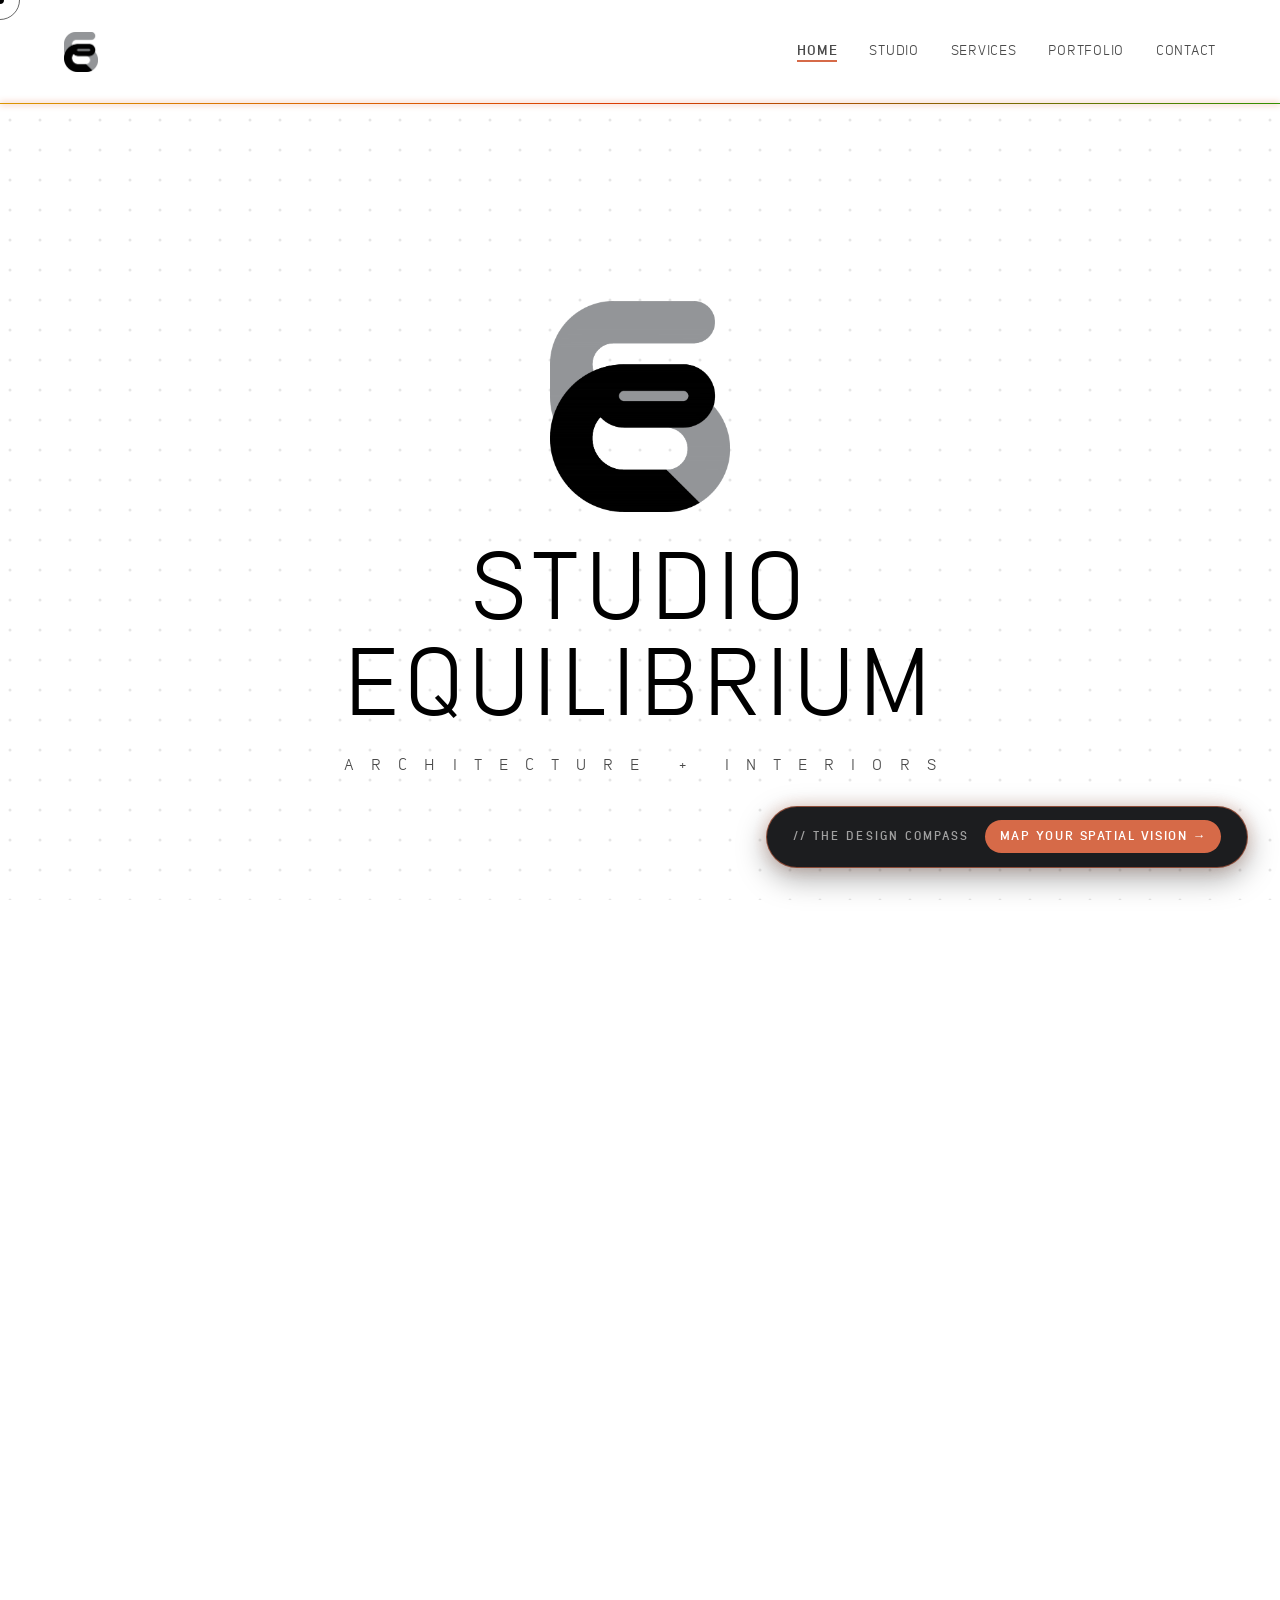
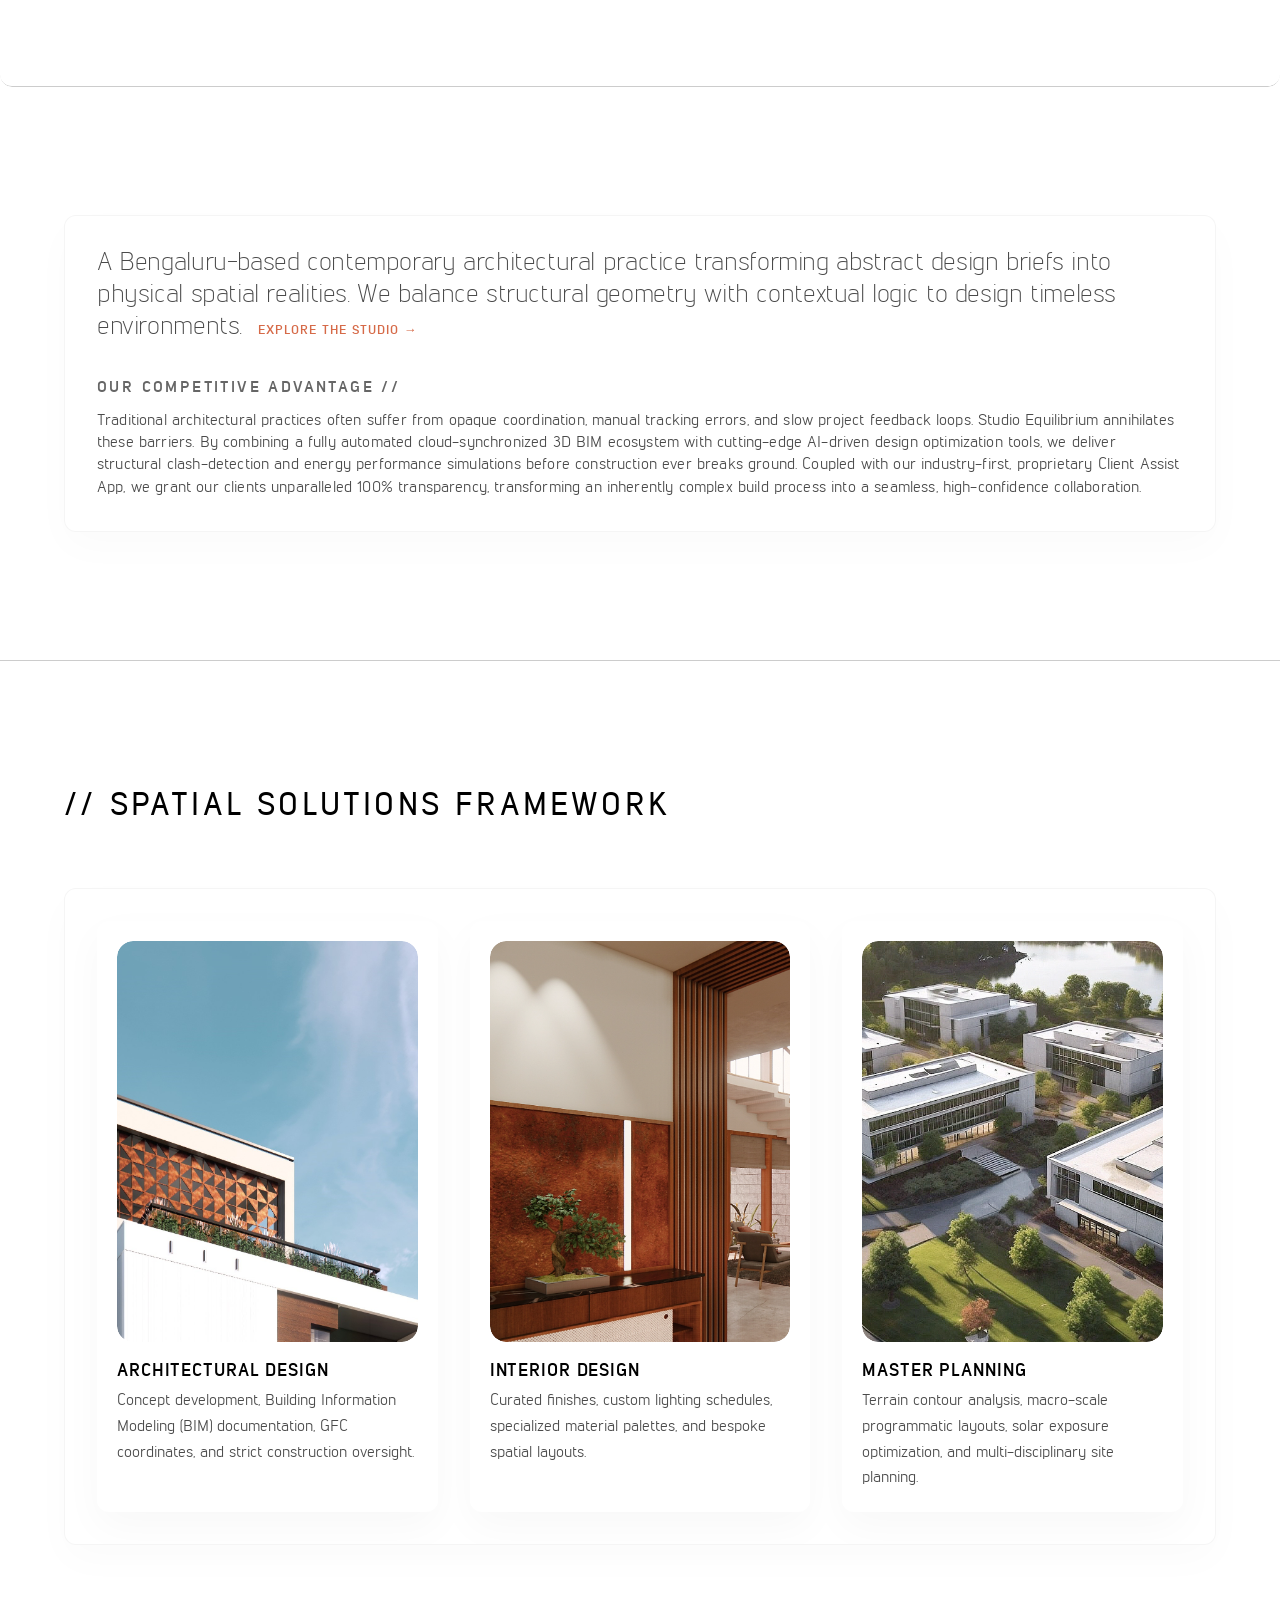
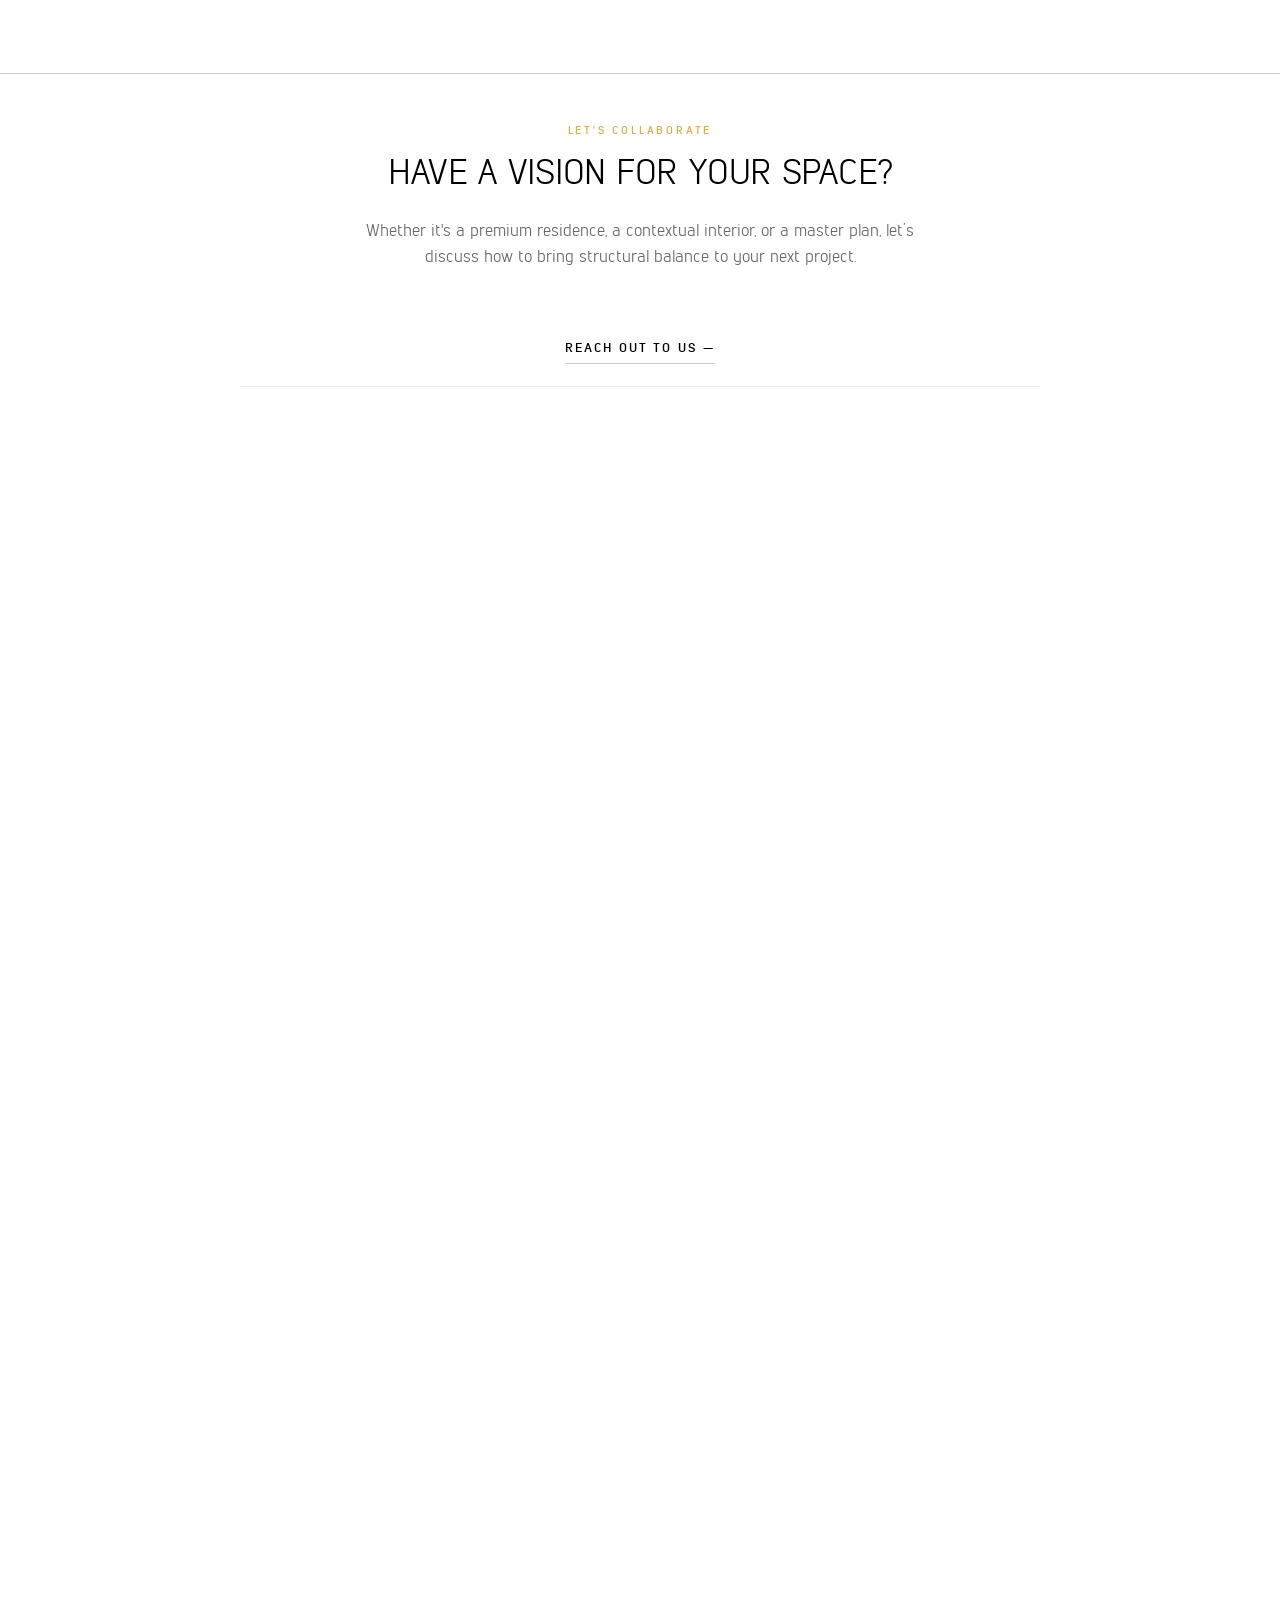
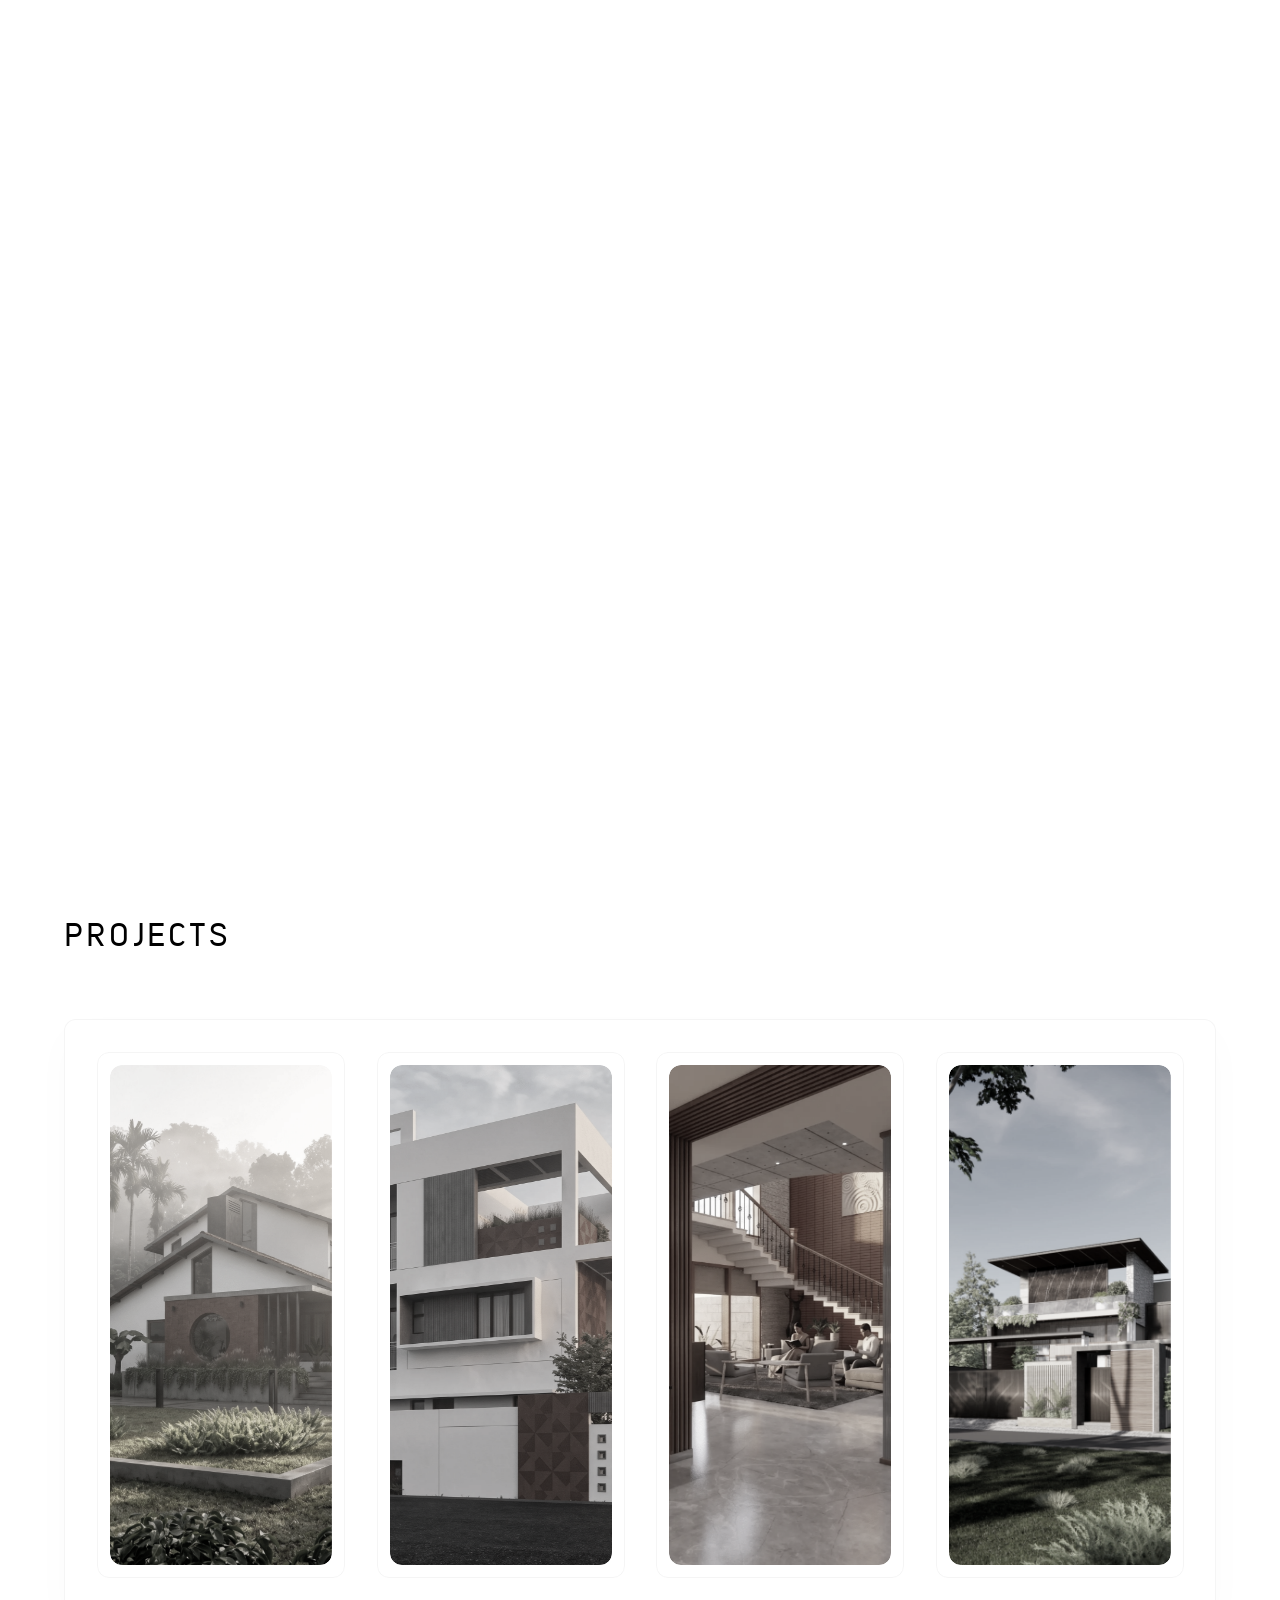
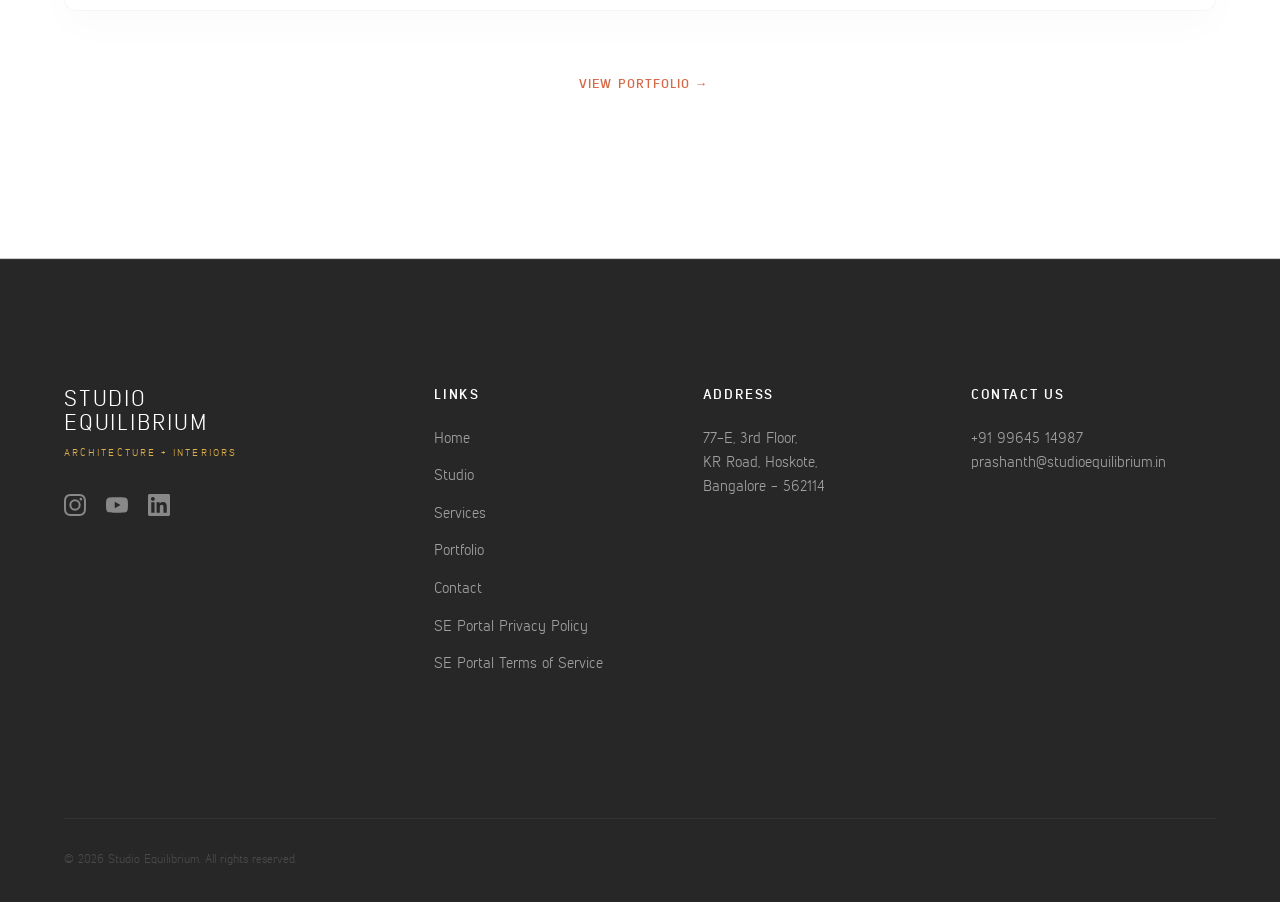
==== index.html @ 7e6902bc "feat: restore desktop mouse hover on portfolio page and isolate touch scrubbing (v9.7)" ====
<!DOCTYPE html>
<html lang="en">

<head>
    <meta charset="UTF-8">
    <meta name="viewport" content="width=device-width, initial-scale=1.0">
    <title>Studio Equilibrium | Architecture & Interiors</title>
    <meta name="description"
        content="Studio Equilibrium is a visionary architectural practice focusing on pure geometry and essentialism.">
    <!-- Google Fonts: Inter -->
    <link rel="preconnect" href="https://fonts.googleapis.com">
    <link rel="preconnect" href="https://fonts.gstatic.com" crossorigin>
    <link href="https://fonts.googleapis.com/css2?family=Inter:wght@300;400;600&display=swap" rel="stylesheet">
    <link href="https://fonts.googleapis.com/icon?family=Material+Icons" rel="stylesheet">
    <link rel="icon" type="image/png" href="assets/images/logo.png?v=9.7">
    <link rel="apple-touch-icon" href="assets/images/logo.png?v=9.7">
    <link rel="stylesheet" href="css/styles.css?v=9.7">
    <link rel="stylesheet" href="css/dna-modal.css?v=9.7">
</head>

<body>
    <canvas id="bg-particle-canvas"></canvas>

    <!-- Custom Cursor & Follower -->
    <div class="cursor"></div>
    <div class="cursor-follower"></div>

    <!-- Navigation -->
    <nav class="navbar" aria-label="Main Navigation">
        <a href="index.html" class="logo"><img src="assets/images/logo.png" alt="Studio Equilibrium Logo"></a>
        <ul class="nav-links">
            <li><a href="index.html" class="active">HOME</a></li>
            <li><a href="studio.html">STUDIO</a></li>
            <li><a href="services.html">SERVICES</a></li>
            <li><a href="portfolio.html">PORTFOLIO</a></li>
            <li><a href="contact.html">CONTACT</a></li>
        </ul>
    </nav>

    <!-- Main Content -->
    <main>
        <!-- Home Section: Title & Branding Centerpiece -->
        <section id="home" class="hero fade-in is-visible">
            <div class="hero-content">
                <div class="hero-logo-glow-wrapper">
                    <img src="assets/images/logo.png" alt="Studio Equilibrium Logo" class="hero-logo-mark">
                </div>
                <h1 class="hero-title">STUDIO<br>EQUILIBRIUM</h1>
                <p class="hero-tagline">
                    <span>A</span><span>R</span><span>C</span><span>H</span><span>I</span><span>T</span><span>E</span><span>C</span><span>T</span><span>U</span><span>R</span><span>E</span><span>&nbsp;</span><span>+</span><span>&nbsp;</span><span>I</span><span>N</span><span>T</span><span>E</span><span>R</span><span>I</span><span>O</span><span>R</span><span>S</span>
                </p>
            </div>
        </section>

        <!-- Majestic Panoramic Slider Section -->
        <section class="hero-slideshow-section fade-in">
            <div class="hero-image">
                <div class="hero-slideshow-container">
                    <video class="hero-static-video" autoplay loop muted playsinline preload="auto" poster="assets/images/Home page.webp">
                        <source src="assets/videos/hero-showreel.mp4" type="video/mp4">
                    </video>
                </div>
            </div>
        </section>

        <!-- Executive Introduction Block -->
        <section id="home-intro" class="section intro-section fade-in">
            <div class="intro-container">
                <p class="hero-intro-text">
                    A Bengaluru-based contemporary architectural practice transforming abstract design briefs into
                    physical spatial realities. We balance structural geometry with contextual logic to design timeless
                    environments.
                    <a href="studio.html" class="explore-studio-link">EXPLORE THE STUDIO &rarr;</a>
                </p>
                <div class="hero-advantage-wrapper">
                    <span class="hero-advantage-title">OUR COMPETITIVE ADVANTAGE //</span>
                    <p class="hero-advantage-text">
                        Traditional architectural practices often suffer from opaque coordination, manual tracking
                        errors, and slow project feedback loops. Studio Equilibrium annihilates these barriers. By
                        combining a fully automated cloud-synchronized 3D BIM ecosystem with cutting-edge AI-driven
                        design optimization tools, we deliver structural clash-detection and energy performance
                        simulations before construction ever breaks ground. Coupled with our industry-first, proprietary
                        Client Assist App, we grant our clients unparalleled 100% transparency, transforming an
                        inherently complex build process into a seamless, high-confidence collaboration.
                    </p>
                </div>
            </div>
        </section>

        <!-- Spatial Solutions Framework (Services Brief) -->
        <section id="home-services" class="section services-brief-section fade-in">
            <div class="home-services-brief-header" style="margin-bottom: var(--spacing-lg);">
                <h2 class="services-brief-title"
                    style="font-family: var(--font-headings); font-size: 2rem; font-weight: 500; letter-spacing: 0.1em; text-transform: uppercase; color: var(--color-black);">
                    // SPATIAL SOLUTIONS FRAMEWORK</h2>
            </div>

            <div class="services-brief-grid">

                <!-- Card 1: Architectural Design -->
                <a href="services.html" class="service-brief-card">
                    <div class="service-brief-image-frame">
                        <img src="assets/images/Architecture closeup.jpg"
                            alt="Architectural Design Massing and Light Detail" loading="lazy">
                    </div>
                    <div class="service-brief-content">
                        <h3 class="service-brief-title-card">ARCHITECTURAL DESIGN</h3>
                        <p class="service-brief-text-card">Concept development, Building Information Modeling (BIM)
                            documentation, GFC coordinates, and strict construction oversight.</p>
                    </div>
                </a>

                <!-- Card 2: Interior Design -->
                <a href="services.html" class="service-brief-card">
                    <div class="service-brief-image-frame">
                        <img src="assets/images/Interior closeup.webp" alt="Interior Design Material Texture Detail" loading="lazy">
                    </div>
                    <div class="service-brief-content">
                        <h3 class="service-brief-title-card">INTERIOR DESIGN</h3>
                        <p class="service-brief-text-card">Curated finishes, custom lighting schedules, specialized
                            material palettes, and bespoke spatial layouts.</p>
                    </div>
                </a>

                <!-- Card 3: Master Planning -->
                <a href="services.html" class="service-brief-card">
                    <div class="service-brief-image-frame">
                        <img src="assets/images/Master Planning.webp"
                            alt="Master Planning Site and Landscape Development Detail" loading="lazy">
                    </div>
                    <div class="service-brief-content">
                        <h3 class="service-brief-title-card">MASTER PLANNING</h3>
                        <p class="service-brief-text-card">Terrain contour analysis, macro-scale programmatic layouts,
                            solar exposure optimization, and multi-disciplinary site planning.</p>
                    </div>
                </a>

            </div>
        </section>

        <section class="home-reach-out-section">
            <div class="reach-out-container">
                <p class="reach-out-label">LET'S COLLABORATE</p>
                <h2 class="reach-out-heading">Have a vision for your space?</h2>
                <p class="reach-out-text">
                    Whether it's a premium residence, a contextual interior, or a master plan, let’s discuss how to bring structural balance to your next project.
                </p>
                <div class="reach-out-action">
                    <a href="contact.html" class="reach-out-link-btn">REACH OUT TO US —</a>
                </div>
            </div>
        </section>

        <!-- Large Metrics Grid Section -->
        <section id="home-metrics" class="fade-in"
            style="padding: 0 5%; border-bottom: 1px solid var(--color-gray-mid);">
            <div class="hero-metrics-grid" style="margin: 0; border: none; padding: var(--spacing-xl) 0;">
                <div class="metric-block">
                    <div class="metric-number metric-number-terracotta">15</div>
                    <div class="metric-label">Nearing Years of<br>Design Experience.</div>
                </div>
                <div class="metric-block">
                    <div class="metric-number metric-number-sage">08</div>
                    <div class="metric-label">Multi-Disciplinary<br>Consultants Ecosystem.</div>
                </div>
                <div class="metric-block">
                    <div class="metric-number metric-number-mustard">3D</div>
                    <div class="metric-label">BIM integrated,<br>AI powered,<br>design Workflows.
                    </div>
                </div>
            </div>
        </section>

        <!-- Integrated App Interaction Stage -->
        <section id="home-app-blueprint" class="section home-app-blueprint fade-in">
            <!-- Unified Section Header — matches Spatial Solutions Framework pattern -->
            <div class="home-services-brief-header" style="margin-bottom: var(--spacing-lg);">
                <h2 class="services-brief-title"
                    style="font-family: var(--font-headings); font-size: 2rem; font-weight: 500; letter-spacing: 0.1em; text-transform: uppercase; color: var(--color-black);">
                    // INDUSTRY FIRST</h2>
            </div>

            <!-- Narrative and Header -->
            <div class="client-app-info">
                <h3
                    style="font-size: 1.5rem; margin-bottom: 0.75rem; text-transform: uppercase; font-weight: 600; letter-spacing: 0.05em; font-family: var(--font-headings);">
                    STUDIO EQUILIBRIUM // SE DESIGN PORTAL</h3>
                <p style="font-size: 1.05rem; line-height: 1.6; margin-bottom: 0;">
                    We believe that transparency breeds confidence. To eliminate the historical ambiguity of
                    construction timelines and progress reporting, Studio Equilibrium developed our proprietary SE Design
                    Portal. This custom-built ecosystem is the first of its kind in local practices, giving our clients
                    real-time visibility into their design and build journey, while serving as a tailored workspace
                    framework for the broader architecture and interior design community.
                </p>
            </div>

            <!-- Editorial Content Stream -->
            <div class="client-app-card">
                <div class="client-app-layout-grid">

                    <!-- Dual Device Showcase -->
                    <div class="client-app-ui-showcase dual-showcase">
                        <!-- Phone Shell -->
                        <div class="device-mockup phone-mockup">
                            <div class="device-screen">
                                <div class="punch-hole-camera phone-cam"></div>
                                <img src="assets/images/app/app-dashboard.webp" alt="ACCORD Phone Dashboard Screen"
                                    id="active-screen-img" loading="lazy">
                            </div>
                        </div>
                        <!-- Tablet Shell -->
                        <div class="device-mockup tablet-mockup">
                            <div class="device-screen">
                                <div class="punch-hole-camera tablet-cam"></div>
                                <img src="assets/images/app/tab-app-dashboard.webp" alt="ACCORD Tablet Dashboard Screen"
                                    id="active-screen-img-tablet" loading="lazy">
                            </div>
                        </div>
                    </div>

                    <!-- Interactive Feature Selection Links -->
                    <div class="client-app-features-vertical">
                        <div class="client-app-feature-v" data-target="stages">
                            <a href="javascript:void(0)" class="app-feature-trigger" role="button">01 // LIVE STAGE
                                TRANSITIONS</a>
                            <div class="accordion-content">
                                <p>Track active milestones (like Conceptual Design and Schematic Design) and clear task
                                    timelines dynamically.</p>
                            </div>
                        </div>
                        <div class="client-app-feature-v" data-target="documents">
                            <a href="javascript:void(0)" class="app-feature-trigger" role="button">02 // DOCUMENT
                                CENTRAL</a>
                            <div class="accordion-content">
                                <p>Access GFC sets, sanctioned blueprints, and view-only project files on-demand.</p>
                            </div>
                        </div>
                        <div class="client-app-feature-v" data-target="materials">
                            <a href="javascript:void(0)" class="app-feature-trigger" role="button">03 // INTERACTIVE
                                KNOWLEDGE CENTER</a>
                            <div class="accordion-content">
                                <p>Browse and approve curated construction materials, complete with pricing transparency
                                    (e.g., Flamed Granite, Sandstone) directly through the portal.</p>
                            </div>
                        </div>
                        <div class="client-app-feature-v" data-target="scope">
                            <a href="javascript:void(0)" class="app-feature-trigger" role="button">04 // TOTAL SCOPE
                                TRANSPARENCY</a>
                            <div class="accordion-content">
                                <p>Seamlessly view detailed room-by-room architectural requirements for the Kitchen,
                                    Living, Dining, and Foyer layouts.</p>
                            </div>
                        </div>
                    </div>

                </div>
            </div>

            <!-- Prominent Focal Point CTA Button -->
            <div class="portal-cta-container portal-cta-wrapper explore-cta-container" style="display: flex !important; flex-direction: column !important; align-items: center !important; justify-content: center !important; gap: 1rem !important; width: 100%; text-align: center;">
                <div class="portal-cta-intro" style="display: flex; width: 100%; align-items: center; justify-content: center; gap: 0.75rem;">
                    <svg class="chevron-arrow" viewBox="0 0 24 24" width="16" height="16" fill="none" stroke="currentColor" stroke-width="1.8" stroke-linecap="round" stroke-linejoin="round" aria-hidden="true">
                        <polyline points="6 9 12 15 18 9"></polyline>
                    </svg>
                    <span class="portal-cta-intro-text">EXPLORE NOW</span>
                    <svg class="chevron-arrow" viewBox="0 0 24 24" width="16" height="16" fill="none" stroke="currentColor" stroke-width="1.8" stroke-linecap="round" stroke-linejoin="round" aria-hidden="true">
                        <polyline points="6 9 12 15 18 9"></polyline>
                    </svg>
                </div>
                <a href="https://portal.studioequilibrium.in/sandbox" target="_blank" rel="noopener noreferrer" class="portal-prominent-cta">
                    <span class="portal-prominent-cta-text">SE DESIGN PORTAL</span>
                </a>
            </div>
        </section>

        <!-- Clean Projects Grid Section -->
        <section id="featured-projects" class="section featured-section fade-in">
            <div class="projects-section-header" style="margin-bottom: var(--spacing-md);">
                <h2
                    style="font-family: var(--font-headings); font-size: 2rem; font-weight: 500; letter-spacing: 0.1em; text-transform: uppercase; color: var(--color-black);">
                    PROJECTS</h2>
            </div>
            <!-- Dynamic featured projects rendering -->
            <div id="featured-grid" class="portfolio-grid featured-grid">
                <!-- Javascript will inject featured projects here -->
            </div>
            <div class="view-all-container">
                <a href="portfolio.html" class="view-all-projects-link">VIEW PORTFOLIO &rarr;</a>
            </div>
        </section>
    </main>

    <!-- Footer -->
    <footer>
        <div class="footer-grid-wrapper">
            <!-- Column 1: Branding and Socials -->
            <div class="footer-col brand-col">
                <div class="footer-logo">STUDIO<br>EQUILIBRIUM</div>
                <div class="footer-tagline">ARCHITECTURE + INTERIORS</div>
                <div class="footer-social-tray">
                    <a href="https://instagram.com" target="_blank" rel="noopener noreferrer" class="social-link instagram"
                        aria-label="Instagram">
                        <svg viewBox="0 0 24 24" width="22" height="22">
                            <path
                                d="M12 2.163c3.204 0 3.584.012 4.85.07 3.252.148 4.771 1.691 4.919 4.919.058 1.265.069 1.645.069 4.849 0 3.205-.012 3.584-.069 4.849-.149 3.225-1.664 4.771-4.919 4.919-1.266.058-1.644.07-4.85.07-3.204 0-3.584-.012-4.849-.07-3.26-.149-4.771-1.699-4.919-4.92-.058-1.265-.07-1.644-.07-4.849 0-3.204.013-3.583.07-4.849.149-3.227 1.664-4.771 4.919-4.919 1.266-.057 1.645-.069 4.849-.069zM12 0C8.741 0 8.333.014 7.053.072 2.695.272.273 2.69.073 7.051.014 8.333 0 8.741 0 12c0 3.259.014 3.668.072 4.948.2 4.358 2.618 6.78 6.98 6.98 1.281.058 1.689.072 4.948.072 3.259 0 3.668-.014 4.948-.072 4.354-.2 6.782-2.618 6.979-6.98.059-1.28.073-1.689.073-4.948 0-3.259-.014-3.667-.072-4.947-.196-4.354-2.617-6.78-6.979-6.98C15.668.014 15.259 0 12 0zm0 5.838a6.162 6.162 0 1 0 0 12.324 6.162 6.162 0 0 0 0-12.324zM12 16a4 4 0 1 1 0-8 4 4 0 0 1 0 8zm6.406-11.845a1.44 1.44 0 1 0 0 2.881 1.44 1.44 0 0 0 0-2.881z" />
                        </svg>
                    </a>
                    <a href="https://youtube.com" target="_blank" rel="noopener noreferrer" class="social-link youtube"
                        aria-label="YouTube">
                        <svg viewBox="0 0 24 24" width="22" height="22">
                            <path
                                d="M23.498 6.163a3.003 3.003 0 0 0-2.11-2.11C19.518 3.545 12 3.545 12 3.545s-7.518 0-9.388.508a3.003 3.003 0 0 0-2.11 2.11C0 8.033 0 12 0 12s0 3.967.502 5.837a3.003 3.003 0 0 0 2.11 2.11c1.87.508 9.388.508 9.388.508s7.518 0 9.388-.508a3.003 3.003 0 0 0 2.11-2.11C24 15.967 24 12 24 12s0-3.967-.502-5.837zM9.545 15.568V8.432L15.818 12l-6.273 3.568z" />
                        </svg>
                    </a>
                    <a href="https://linkedin.com" target="_blank" rel="noopener noreferrer" class="social-link linkedin"
                        aria-label="LinkedIn">
                        <svg viewBox="0 0 24 24" width="22" height="22">
                            <path
                                d="M20.447 20.452h-3.554v-5.569c0-1.328-.027-3.037-1.852-3.037-1.853 0-2.136 1.445-2.136 2.939v5.667H9.351V9h3.414v1.561h.046c.477-.9 1.637-1.85 3.37-1.85 3.601 0 4.267 2.37 4.267 5.455v6.286zM5.337 7.433c-1.144 0-2.063-.926-2.063-2.065 0-1.138.92-2.063 2.063-2.063 1.14 0 2.064.925 2.064 2.063 0 1.139-.925 2.065-2.064 2.065zm1.782 13.019H3.555V9h3.564v11.452zM22.225 0H1.771C.792 0 0 .774 0 1.729v20.542C0 23.227.792 24 1.771 24h20.451c.98 0 1.778-.773 1.778-1.729V1.73C24 .774 23.205 0 22.222 0h.003z" />
                        </svg>
                    </a>
                </div>
            </div>
            
            <!-- Column 2: Studio Navigation Links -->
            <div class="footer-col links-col">
                <h3>LINKS</h3>
                <ul>
                    <li><a href="index.html">Home</a></li>
                    <li><a href="studio.html">Studio</a></li>
                    <li><a href="services.html">Services</a></li>
                    <li><a href="portfolio.html">Portfolio</a></li>
                    <li><a href="contact.html">Contact</a></li>
                    <li><a href="https://portal.studioequilibrium.in/privacy" target="_blank" rel="noopener noreferrer">SE Portal Privacy Policy</a></li>
                    <li><a href="https://portal.studioequilibrium.in/tos" target="_blank" rel="noopener noreferrer">SE Portal Terms of Service</a></li>
                </ul>
            </div>
      
            <!-- Column 3: Headquarters Physical Address -->
            <div class="footer-col address-col">
                <h3>ADDRESS</h3>
                <address>
                    77-E, 3rd Floor,<br>
                    KR Road, Hoskote,<br>
                    Bangalore - 562114
                </address>
            </div>
      
            <!-- Column 4: Direct Inquiries -->
            <div class="footer-col contact-col">
                <h3>CONTACT US</h3>
                <p><a href="tel:+919964514987" class="footer-contact-link">+91 99645 14987</a></p>
                <p><a href="mailto:prashanth@studioequilibrium.in" class="footer-contact-link">prashanth@studioequilibrium.in</a></p>
            </div>
        </div>
        <div class="footer-bottom-bar">
            <p>&copy; 2026 Studio Equilibrium. All rights reserved.</p>
        </div>
    </footer>

    <!-- Project Modal Overlay -->
    <div id="project-modal" class="modal">
        <div class="modal-backdrop"></div>
        <div class="modal-content">
            <button class="close-modal" aria-label="Close modal">&times;</button>
            <div class="modal-body" id="modal-body-content">
                <!-- Dynamically injected -->
            </div>
        </div>
    </div>

    <!-- The Design Compass Floating Dock Trigger -->
    <div id="dna-floating-dock" class="dna-floating-dock" role="button" aria-label="The Design Compass - Map Your Spatial Vision" tabindex="0">
        <span>// THE DESIGN COMPASS</span>
        <span class="dock-action">MAP YOUR SPATIAL VISION &rarr;</span>
    </div>

    <!-- The Design Compass Modal Overlay -->
    <div id="dna-modal-overlay" class="dna-modal-overlay" aria-modal="true" role="dialog">
        <div class="dna-modal-dialog">
            <button id="dna-modal-close-btn" class="dna-modal-close-btn" aria-label="Close modal">&times;</button>
            
            <!-- Modal Header -->
            <div class="dna-modal-header">
                <div class="dna-modal-brand-row">
                    <div class="dna-modal-brand">
                        <img src="assets/images/logo.png" alt="Studio Equilibrium" class="dna-modal-logo">
                        <div class="dna-modal-title-lockup">
                            <span class="dna-modal-title">THE DESIGN COMPASS</span>
                            <span class="dna-modal-subtitle">// Map Your Spatial Vision</span>
                        </div>
                    </div>
                    <div id="dna-modal-counter" class="dna-modal-counter">01 <span class="counter-total">/ 12</span></div>
                </div>
                <div class="dna-modal-progress-track">
                    <div id="dna-modal-progress-bar" class="dna-modal-progress-bar"></div>
                </div>
            </div>

            <!-- Modal Body: Interactive 12 Steps -->
            <div class="dna-modal-body">
                <div id="dna-modal-interactive-body">
                    <div id="dna-slide-container" class="dna-slide-container slide-active">
                        <div class="dna-slide-header">
                            <div id="dna-chapter-category" class="dna-chapter-category">Project Typology // Purpose & Scope</div>
                            <h2 id="dna-slide-question" class="dna-slide-question">What kind of space are we designing together?</h2>
                        </div>

                        <!-- 2 Choice Cards -->
                        <div class="dna-cards-pair">
                            <!-- Card A -->
                            <div id="dna-card-a" class="dna-interactive-card">
                                <div class="dna-card-image-wrap">
                                    <div class="dna-card-visual dna-card-image"></div>
                                    <div class="dna-card-image-overlay">
                                        <span class="dna-card-tag"></span>
                                        <div class="dna-card-radio"></div>
                                    </div>
                                </div>
                                <div class="dna-card-body">
                                    <h3 class="dna-card-title"></h3>
                                    <p class="dna-card-desc"></p>
                                    <div class="dna-card-perks"></div>
                                </div>
                            </div>

                            <!-- Card B -->
                            <div id="dna-card-b" class="dna-interactive-card">
                                <div class="dna-card-image-wrap">
                                    <div class="dna-card-visual dna-card-image"></div>
                                    <div class="dna-card-image-overlay">
                                        <span class="dna-card-tag"></span>
                                        <div class="dna-card-radio"></div>
                                    </div>
                                </div>
                                <div class="dna-card-body">
                                    <h3 class="dna-card-title"></h3>
                                    <p class="dna-card-desc"></p>
                                    <div class="dna-card-perks"></div>
                                </div>
                            </div>
                        </div>

                        <!-- Architectural Reality Tip -->
                        <div id="dna-modal-tip" class="dna-modal-tip"></div>
                    </div>
                </div>

                <!-- Results View (Hidden by default until Step 12 completes) -->
                <div id="dna-modal-result-view" class="dna-modal-result-view">
                    <!-- Branded Running Header: Page 1 (Visible only during Print / PDF Export) -->
                    <div class="dna-print-header">
                        <div class="dna-print-brand">
                            <img src="assets/images/logo.png" alt="Studio Equilibrium" class="dna-print-logo">
                            <div class="dna-print-title-group">
                                <span class="dna-print-firm-name">STUDIO EQUILIBRIUM</span>
                                <span class="dna-print-firm-tag">ARCHITECTURE + INTERIORS // BENGALURU</span>
                            </div>
                        </div>
                        <div class="dna-print-doc-meta">
                            <span class="dna-print-doc-title">THE DESIGN COMPASS // SPATIAL VISION REPORT</span>
                            <span class="dna-print-doc-date">CONFIDENTIAL &bull; CONCEPT SCHEMATIC</span>
                        </div>
                    </div>

                    <div class="dna-result-hero">
                        <div class="dna-result-eyebrow">// THE DESIGN COMPASS &bull; SPATIAL VISION REPORT</div>
                        <h2 id="dna-result-persona" class="dna-result-persona">The Tropical Courtyard Modernist</h2>
                        <p id="dna-result-strapline" class="dna-result-strapline"></p>
                    </div>

                    <!-- 4 Key Principles -->
                    <div class="dna-takeaways-grid">
                        <div class="dna-takeaway-card">
                            <div class="dna-takeaway-num">KEY PRINCIPLE 01</div>
                            <h4 id="takeaway-1-title" class="dna-takeaway-title">Materiality & Aging Philosophy</h4>
                            <p id="takeaway-1-text" class="dna-takeaway-text"></p>
                        </div>
                        <div class="dna-takeaway-card">
                            <div class="dna-takeaway-num">KEY PRINCIPLE 02</div>
                            <h4 id="takeaway-2-title" class="dna-takeaway-title">Summer Heat & Climate Control</h4>
                            <p id="takeaway-2-text" class="dna-takeaway-text"></p>
                        </div>
                        <div class="dna-takeaway-card">
                            <div class="dna-takeaway-num">KEY PRINCIPLE 03</div>
                            <h4 id="takeaway-3-title" class="dna-takeaway-title">Spatial Programming & Privacy</h4>
                            <p id="takeaway-3-text" class="dna-takeaway-text"></p>
                        </div>
                        <div class="dna-takeaway-card">
                            <div class="dna-takeaway-num">KEY PRINCIPLE 04</div>
                            <h4 id="takeaway-4-title" class="dna-takeaway-title">Lighting & Atmospheric Mood</h4>
                            <p id="takeaway-4-text" class="dna-takeaway-text"></p>
                        </div>
                        <div class="dna-takeaway-card">
                            <div class="dna-takeaway-num">KEY PRINCIPLE 05</div>
                            <h4 id="takeaway-5-title" class="dna-takeaway-title">Plot Utilization & Footprint</h4>
                            <p id="takeaway-5-text" class="dna-takeaway-text"></p>
                        </div>
                    </div>

                    <!-- Print-Only Selections Container (Page 2 of Spatial Vision Report) -->
                    <div id="dna-print-ledger-section" class="dna-print-ledger-section">
                        <!-- Branded Running Header: Page 2 (Visible only during Print / PDF Export) -->
                        <div class="dna-print-header">
                            <div class="dna-print-brand">
                                <img src="assets/images/logo.png" alt="Studio Equilibrium" class="dna-print-logo">
                                <div class="dna-print-title-group">
                                    <span class="dna-print-firm-name">STUDIO EQUILIBRIUM</span>
                                    <span class="dna-print-firm-tag">ARCHITECTURE + INTERIORS // BENGALURU</span>
                                </div>
                            </div>
                            <div class="dna-print-doc-meta">
                                <span class="dna-print-doc-title">THE DESIGN COMPASS // SPATIAL VISION REPORT</span>
                                <span class="dna-print-doc-date">CONFIDENTIAL &bull; CONCEPT SCHEMATIC</span>
                            </div>
                        </div>

                        <div class="dna-print-ledger-header">
                            <h3 class="dna-print-ledger-title">// THE DESIGN COMPASS &bull; 12 CALIBRATED SELECTIONS</h3>
                        </div>
                        <div id="dna-print-selections-grid" class="dna-print-selections-grid">
                            <!-- Injected dynamically by JS with thumbnail images -->
                        </div>

                        <!-- Warm Personal Architect's Note at the End of Page 2 -->
                        <div class="dna-print-personal-note">
                            <div class="dna-print-note-content">
                                <h4 class="dna-print-note-heading">A PERSONAL NOTE FROM OUR PRINCIPAL ARCHITECT</h4>
                                <p class="dna-print-note-text">
                                    &ldquo;Architecture is never merely about square footage—it is an art of aligning climate, light, human movement, and honest materials. The choices you have curated here form the initial genetic blueprint of your future space. We would love to sit down with you, study your site contours, and translate this vision into a living structural reality.&rdquo;
                                </p>
                                <div class="dna-print-signature-row">
                                    <div class="dna-print-sign-left">
                                        <strong>Prashanth Nagabhushan</strong>
                                        <span>Principal Architect, Studio Equilibrium</span>
                                    </div>
                                    <div class="dna-print-contact-details">
                                        <span>+91 99645 14987 &bull; prashanth@studioequilibrium.in</span>
                                        <span>Hoskote, Bengaluru &bull; www.studioequilibrium.in</span>
                                    </div>
                                </div>
                            </div>
                        </div>
                    </div>

                    <!-- CTA Action Box -->
                    <div class="dna-result-cta-box">
                        <h3 class="dna-result-cta-title">Ready to Bring Your Spatial Vision to Life?</h3>
                        <p class="dna-result-cta-sub">We’ve compiled your 12 calibrated parameters. Share your results directly with our design studio in Bangalore to start your concept schematic.</p>
                        <div class="dna-result-btn-row">
                            <a id="dna-inquiry-cta-btn" href="contact.html" class="dna-inquiry-cta-btn">TRANSLATE VISION INTO A PROJECT &rarr;</a>
                            <button id="dna-download-pdf-btn" class="dna-download-btn">&#128462; DOWNLOAD SPATIAL REPORT (PDF)</button>
                            <button id="dna-preview-choices-btn" class="dna-secondary-btn">PREVIEW MY 12 CHOICES [&#128065;]</button>
                        </div>
                    </div>
                </div>
            </div>

            <!-- Persistent Modal Footer Navigation Controls -->
            <div class="dna-modal-footer">
                <button id="dna-modal-btn-prev" class="dna-btn-back" disabled>&larr; BACK</button>
                <button id="dna-modal-btn-next" class="dna-btn-forward" disabled>NEXT &rarr;</button>
            </div>

            <!-- Interactive Pop-up Drawer for 12 Calibrated Choices -->
            <div id="dna-choices-drawer" class="dna-choices-drawer" aria-hidden="true">
                <div class="dna-drawer-backdrop" id="dna-drawer-backdrop"></div>
                <div class="dna-drawer-panel">
                    <div class="dna-drawer-header">
                        <div class="dna-drawer-title-group">
                            <span class="dna-drawer-eyebrow">// THE DESIGN COMPASS &bull; SPATIAL VISION REPORT</span>
                            <h3 class="dna-drawer-title">Your 12 Calibrated Choices</h3>
                        </div>
                        <button id="dna-drawer-close-btn" class="dna-drawer-close-btn" aria-label="Close choices preview">&times;</button>
                    </div>
                    <div class="dna-drawer-body">
                        <div id="dna-drawer-ledger" class="dna-selections-ledger">
                            <!-- Injected dynamically by JS -->
                        </div>
                    </div>
                    <div class="dna-drawer-footer">
                        <button id="dna-drawer-done-btn" class="dna-secondary-btn">RETURN TO REPORT &rarr;</button>
                    </div>
                </div>
            </div>
        </div>
    </div>

    <!-- Scripts -->
    <script src="js/app.js?v=9.7"></script>
    <script src="js/dna-modal.js?v=9.7"></script>
</body>

</html>
---- css/styles.css ----
/* 
========================================
   FONTS
========================================
*/
@font-face {
    font-family: 'Lintel';
    src: url('../fonts/Lintel.ttf') format('truetype');
    font-weight: normal;
    font-style: normal;
}

@font-face {
    font-family: 'Lintel';
    src: url('../fonts/Lintel Bold.ttf') format('truetype');
    font-weight: bold;
    font-style: normal;
}

@font-face {
    font-family: 'Lintel';
    src: url('../fonts/Lintel Light.ttf') format('truetype');
    font-weight: 300;
    font-style: normal;
}

@font-face {
    font-family: 'Lintel';
    src: url('../fonts/Lintel Medium.ttf') format('truetype');
    font-weight: 500;
    font-style: normal;
}

/* 
========================================
   DESIGN TOKENS & VARIABLES
========================================
*/
:root {
    --color-black: #000000;
    --color-charcoal: #272727;
    /* Sophisticated architectural corporate matte grey */
    --color-white: #FFFFFF;
    --color-gray-light: #F5F5F5;
    --color-gray-mid: #CCCCCC;

    --font-primary: 'Lintel', 'Helvetica Neue', Arial, sans-serif;
    --font-headings: 'Lintel', 'Helvetica Neue', Arial, sans-serif;

    --spacing-sm: 1rem;
    --spacing-md: 2rem;
    --spacing-lg: 4rem;
    --spacing-xl: 8rem;

    --transition-smooth: cubic-bezier(0.25, 1, 0.5, 1);

    /* ACCORD° Design Portal Standardized Accent Colors */
    --color-terracotta: #D66A48;
    --color-rust-orange: var(--color-terracotta);
    --color-sage: #5d8067;
    --color-mustard: #DDAF4C;
    --color-sage-light: #EBF0E9;
    --color-mustard-bg: #FAF7EE;
    --color-mustard-border: #EBD9B4;
    --shadow-card: 0 15px 40px rgba(0, 0, 0, 0.03);
}

/* 
========================================
   RESET & BASE STYLES
========================================
*/
* {
    margin: 0;
    padding: 0;
    box-sizing: border-box;
}

html {
    scroll-behavior: smooth;
    cursor: none;
    /* Hide default cursor for custom cursor */
    background: transparent !important;
}

body {
    font-family: var(--font-primary);
    background: transparent !important;
    color: #4A4A4A;
    line-height: 1.6;
    overflow-x: hidden;
}

main {
    padding-top: 90px !important;
}

#bg-particle-canvas {
    position: fixed;
    top: 0;
    left: 0;
    width: 100vw;
    height: 100vh;
    z-index: -1;
    pointer-events: none;
    background: #FFFFFF;
    display: block;
}

::selection {
    background-color: var(--color-sage-light);
    color: var(--color-black);
}

h1,
h2,
h3,
h4,
h5,
h6 {
    font-family: var(--font-headings);
    text-transform: uppercase;
    font-weight: 600;
    letter-spacing: 0.05em;
    line-height: 1.1;
    color: var(--color-black);
}

a,
button {
    cursor: none;
    /* Hide cursor on interactive elements too */
    color: inherit;
    text-decoration: none;
}

/* 
========================================
   CUSTOM CURSOR & FOLLOWER
========================================
*/
.cursor {
    position: fixed;
    top: 0;
    left: 0;
    width: 8px;
    height: 8px;
    border-radius: 50%;
    transform: translate(-50%, -50%);
    pointer-events: none;
    z-index: 9999;
    mix-blend-mode: difference;
    transition: width 0.3s ease, height 0.3s ease, background-color 0.3s ease;
    background-color: white;
    /* Inverts background colors */
}

.cursor-follower {
    position: fixed;
    top: 0;
    left: 0;
    width: 40px;
    height: 40px;
    border: 1px solid rgba(255, 255, 255, 0.6);
    border-radius: 50%;
    transform: translate(-50%, -50%);
    pointer-events: none;
    z-index: 9998;
    mix-blend-mode: difference;
    transition: width 0.4s cubic-bezier(0.25, 1, 0.5, 1), height 0.4s cubic-bezier(0.25, 1, 0.5, 1), background-color 0.4s cubic-bezier(0.25, 1, 0.5, 1), border-color 0.4s cubic-bezier(0.25, 1, 0.5, 1);
}

.cursor.hovering {
    width: 12px;
    height: 12px;
}

.cursor-follower.hovering {
    width: 80px;
    height: 80px;
    background-color: rgba(255, 255, 255, 0.15);
    border-color: white;
}

.cursor-follower.title-hover {
    width: 300px;
    height: 300px;
    background-color: white;
    border-color: white;
}

@media (pointer: coarse) {

    .cursor,
    .cursor-follower {
        display: none !important;
    }
}


/* 
========================================
   SCROLL ANIMATIONS (Fade-in)
========================================
*/
.fade-in {
    opacity: 0;
    transform: translateY(40px);
    transition: opacity 1s var(--transition-smooth), transform 1s var(--transition-smooth);
    will-change: opacity, transform;
}

.fade-in.is-visible {
    opacity: 1;
    transform: translateY(0);
}

/* 
========================================
   LAYOUT & UTILITIES
========================================
*/
p {
    color: #4A4A4A;
}

main,
section {
    background: transparent !important;
}

.section {
    padding: var(--spacing-xl) 5%;
    border-bottom: 1px solid var(--color-gray-mid);
    background: transparent !important;
}

/* 
========================================
   COLOR UTILITY CLASSES
========================================
*/
.text-terracotta {
    color: var(--color-terracotta);
}

.text-sage {
    color: var(--color-sage);
}

.text-mustard {
    color: var(--color-mustard);
}

.bg-terracotta {
    background-color: var(--color-terracotta);
}

.bg-sage {
    background-color: var(--color-sage);
}

.bg-mustard {
    background-color: var(--color-mustard);
}

.border-terracotta {
    border-color: var(--color-terracotta);
}

.border-sage {
    border-color: var(--color-sage);
}

.border-mustard {
    border-color: var(--color-mustard);
}

/* Muted Mapped Tints */
.bg-sage-light {
    background-color: var(--color-sage-light);
}

.bg-mustard-light {
    background-color: var(--color-mustard-bg);
}

.border-mustard-light {
    border-color: var(--color-mustard-border);
}

.section-header {
    margin-bottom: var(--spacing-lg);
}

.section-header h2 {
    font-size: 3rem;
    position: relative;
    display: inline-block;
}

.section-header h2::after {
    content: '';
    position: absolute;
    bottom: -10px;
    left: 0;
    width: 50%;
    height: 4px;
    background-color: var(--color-black);
}

/* Page Hero Title Utility (Standardizing portfolio.html & contact.html with studio.html & services.html) */
.hero-title {
    font-size: 6vw !important;
    position: relative;
    display: block;
    line-height: 1.1;
    margin-bottom: 0.5rem;
}

.hero-title::after {
    display: none !important;
}

/* Strict Image Border-Radius Masking & WebKit Hover Bug Fix */
.project-image-container,
.project-vertical-image-container,
.service-brief-image-frame,
.founder-image-container,
.service-image-container,
.contact-image-container,
.modal-image-container,
.hero-image {
    border-radius: 12px !important;
    overflow: hidden !important;
    isolation: isolate !important;
    -webkit-mask-image: -webkit-radial-gradient(white, black);
}

.project-image-container img,
.project-vertical-image-container img,
.service-brief-image-frame img,
.founder-image-container img,
.service-image-container img,
.contact-image-container img,
.modal-image-container img,
.hero-image img {
    transform-style: preserve-3d;
    backface-visibility: hidden;
}

/* 
========================================
   NAVIGATION
========================================
*/
.navbar {
    display: flex;
    justify-content: space-between;
    align-items: center;
    padding: var(--spacing-md) 5%;
    position: fixed;
    width: 100%;
    top: 0;
    background-color: rgba(255, 255, 255, 0.95);
    backdrop-filter: blur(5px);
    z-index: 1000;
    border-bottom: none;
}

/* ── Neon Gradient Accent Line Below Navbar ── */
@keyframes movingLaser {
    0% {
        background-position: 0% 0%;
    }

    100% {
        background-position: 200% 0%;
    }
}

.navbar::after {
    content: '';
    position: absolute;
    bottom: 0;
    left: 0;
    width: 100%;
    height: 0.5px !important;
    background: linear-gradient(90deg, #db9602, #db3804, #339101, #42009c, #db9602);
    background-size: 200% 100%;
    animation: movingLaser 3s linear infinite;
    filter: drop-shadow(0 0 3px rgba(218, 56, 4, 0.9));
    pointer-events: none;
}

.logo {
    display: flex;
    align-items: center;
}

.logo img {
    max-height: 40px;
    width: auto;
}

.nav-toggle {
    display: none;
    background: none;
    border: none;
    cursor: pointer;
    width: 26px;
    height: 18px;
    position: relative;
    flex-direction: column;
    justify-content: space-between;
    z-index: 1010;
    padding: 0;
}

.nav-toggle span {
    display: block;
    width: 100%;
    height: 1.5px;
    background-color: var(--color-black);
    border-radius: 1px;
    transition: transform 0.3s cubic-bezier(0.25, 1, 0.5, 1);
}

.nav-links {
    display: flex;
    list-style: none;
    gap: var(--spacing-md);
    transition: transform 0.5s cubic-bezier(0.25, 1, 0.5, 1);
}

.nav-links a {
    font-family: var(--font-headings);
    font-size: 0.9rem;
    font-weight: 400;
    letter-spacing: 0.05em;
    transition: opacity 0.3s ease;
}

.nav-links a:hover {
    opacity: 0.5;
}

.nav-links a.active {
    font-weight: 600;
    border-bottom: 2px solid var(--color-terracotta);
    padding-bottom: 2px;
}

/* 
========================================
   HERO SECTION (HOME)
========================================
*/
.hero {
    position: relative;
    min-height: 100vh !important;
    height: 100vh !important;
    display: flex;
    justify-content: center;
    align-items: center;
    z-index: 10;
    margin-bottom: 0;
    overflow: hidden;
    padding: 0 5%;
    box-sizing: border-box;
    background: transparent !important;
    /* Allow the underlying background canvas to show through */
}

.hero-content {
    position: relative;
    z-index: 10;
    display: flex;
    flex-direction: column;
    align-items: center;
    justify-content: center;
    text-align: center;
    width: fit-content;
    padding: var(--spacing-lg) 1.5rem;
    box-sizing: border-box;
}

.hero-logo-mark {
    width: clamp(100px, 15vw, 180px);
    height: auto;
    object-fit: contain;
    display: block;
    margin-bottom: 0;
}

/* ── Clean Minimal Logo Wrapper (no glow, no animation) ── */
.hero-logo-glow-wrapper {
    position: relative;
    display: inline-flex;
    align-items: center;
    justify-content: center;
    margin-bottom: 2rem;
}

.hero-content h1.hero-title {
    font-size: clamp(2.8rem, 7.5vw, 7.5rem) !important;
    font-weight: normal !important;
    /* Forces Lintel Regular layout style */
    margin-bottom: var(--spacing-sm);
    line-height: 1.0;
    text-align: center;
}

.hero-tagline {
    font-size: clamp(1rem, 1.2vw, 1.25rem);
    text-transform: uppercase;
    color: #4A4A4A;
    display: flex;
    justify-content: space-between;
    width: 100%;
    margin-top: 0.1rem;
    letter-spacing: normal;
}

.hero-slideshow-section {
    position: relative;
    width: 100%;
    background-color: #FFFFFF;
}

.hero-image {
    position: relative;
    width: 100%;
    display: flex;
    justify-content: center;
    align-items: center;
    margin-top: 0;
    padding: 0 5% 3rem 5% !important;
    box-sizing: border-box;
    border-bottom: 1px solid var(--color-gray-mid);
}

.hero-slideshow-container {
    position: relative;
    width: 100%;
    aspect-ratio: 16 / 9;
    height: auto;
    opacity: 1;
}

.hero-slide {
    position: absolute;
    top: 0;
    left: 0;
    width: 100%;
    height: 100%;
    object-fit: cover;
    opacity: 0;
    transition: opacity 1.2s cubic-bezier(0.25, 1, 0.5, 1);
    filter: grayscale(20%);
}

.hero-static-video {
    width: 100%;
    height: 100%;
    object-fit: cover;
    display: block;
}

.hero-slideshow-section,
.hero-slideshow-container,
.hero-slide,
.hero-static-video {
    border-radius: 12px !important;
    overflow: hidden !important;
    isolation: isolate !important;
    transform: translateZ(0) !important;
    -webkit-transform: translateZ(0) !important;
    -webkit-mask-image: -webkit-radial-gradient(white, black) !important;
}

.hero-slide.active {
    opacity: 1;
}

.hero-narrative-block {
    width: 100%;
    max-width: 1000px;
    border-top: 1px solid var(--color-gray-mid);
    padding: var(--spacing-lg) 0;
    /* Generous vertical padding */
    margin-top: var(--spacing-md);
}

.hero-intro-text {
    font-family: var(--font-headings);
    font-size: 1.6rem;
    font-weight: 300;
    line-height: 1.25;
    /* Minimal line spacing */
    letter-spacing: -0.015em;
    /* Clean tracking */
    color: #4A4A4A;
    margin-bottom: var(--spacing-md);
}

.hero-advantage-wrapper {
    margin-top: var(--spacing-md);
}

.hero-advantage-title {
    font-family: var(--font-headings);
    font-size: 1rem;
    font-weight: 600;
    letter-spacing: 0.15em;
    color: #666;
    display: block;
    margin-bottom: 0.5rem;
}

.hero-advantage-text {
    font-size: 1rem;
    line-height: 1.4;
    /* Minimal line spacing */
    letter-spacing: 0.01em;
    /* Clean tracking */
    color: #4A4A4A;
}

/* 
========================================
   HERO METRICS GRID
========================================
*/
.hero-metrics-grid {
    display: grid;
    grid-template-columns: repeat(3, 1fr);
    width: 100%;
    border-top: 1px solid var(--color-gray-mid);
    border-bottom: 1px solid var(--color-gray-mid);
    padding: var(--spacing-xl) 0;
    /* Generous vertical spacing */
    margin-top: var(--spacing-xl);
    margin-bottom: var(--spacing-xl);
    gap: var(--spacing-md);
}

.metric-block {
    display: flex;
    align-items: center;
    /* Tightly side-by-side vertical alignment */
    padding-left: 2rem;
    /* Crisp padding-left to separate line from numbers */
    border-left: 1px solid #000000;
    /* Sharp vertical rule on left of EACH block */
    gap: 1.2rem;
}

.metric-number {
    font-family: var(--font-headings);
    font-weight: 700;
    font-size: clamp(4rem, 8vw, 9rem);
    /* Massive size */
    line-height: 0.75;
    /* Tight line-height */
    color: var(--color-black);
}

.metric-number-terracotta {
    color: var(--color-terracotta) !important;
}

.metric-number-sage {
    color: var(--color-sage) !important;
}

.metric-number-mustard {
    color: var(--color-mustard) !important;
}

.metric-label {
    font-family: var(--font-primary);
    font-size: 0.9rem;
    line-height: 1.25;
    /* Tight line-height */
    text-transform: uppercase;
    letter-spacing: 0.05em;
    color: var(--color-black);
}

/* 
========================================
   SPATIAL SOLUTIONS BRIEF (HOME)
========================================
*/
.services-brief-grid {
    display: grid;
    grid-template-columns: repeat(3, 1fr);
    gap: 2rem;
    width: 100%;
    align-items: stretch;
    /* Force all three cards to share the same row height */
    margin-top: var(--spacing-md);
}

.service-brief-card {
    display: flex;
    flex-direction: column;
    background-color: var(--color-white);
    border-radius: 12px !important;
    overflow: hidden !important;
    /* Seals corners on the card wrapper */
    transform: translateZ(0);
    /* Hardware GPU clipping — fixes Safari/iOS bleed */
    isolation: isolate;
    box-shadow: 0 15px 40px rgba(0, 0, 0, 0.03);
    padding: 1.25rem;
    text-decoration: none;
    color: inherit;
    transition: box-shadow 0.4s var(--transition-smooth);
    height: 100%;
}

.service-brief-card:hover {
    box-shadow: 0 22px 50px rgba(0, 0, 0, 0.07), 0 2px 10px rgba(0, 0, 0, 0.02);
}

.service-brief-image-frame {
    width: 100%;
    aspect-ratio: 3 / 4;
    flex-shrink: 0;
    border-radius: 16px !important; /* Matches your exact card profile radius */
    overflow: hidden !important;    /* Prevents the image from spilling past the boundaries on hover */
    isolation: isolate !important;   /* Forces separate rendering layer to patch mobile WebKit bugs */
    transform: translateZ(0);       /* Hardens hardware acceleration clipping */
}

.service-brief-image-frame img {
    width: 100%;
    height: 100%;
    object-fit: cover;
    display: block;
    transform: translateZ(0);
    border-radius: 16px !important; /* Force the image itself to match the card radius */
    transition: transform 0.5s cubic-bezier(0.25, 1, 0.5, 1) !important;
}

.service-brief-card:hover .service-brief-image-frame img {
    transform: scale(0.96) translateZ(0);
}

.service-brief-content {
    padding-top: 1.25rem;
    flex-grow: 1;
    /* Pushes content to fill card, keeping titles and text vertically aligned */
    display: flex;
    flex-direction: column;
}

.service-brief-title-card {
    font-family: var(--font-headings);
    font-size: 1.1rem;
    font-weight: 600;
    letter-spacing: 0.05em;
    color: var(--color-black);
    margin-bottom: 0.5rem;
    transition: color 0.3s ease;
}

.service-brief-card:hover .service-brief-title-card {
    color: var(--color-terracotta);
}

.service-brief-text-card {
    font-size: 1rem;
    color: #4A4A4A;
    line-height: 1.6;
    margin: 0;
    flex-grow: 1;
}

/* 
========================================
   ABOUT SECTION
========================================
*/
.about-section {
    background-color: var(--color-gray-light);
}

.about-content {
    max-width: 1000px;
}

.large-text {
    font-size: 1.6rem;
    font-weight: 300;
    line-height: 1.5;
}

/* 
========================================
   SERVICES SECTION
========================================
*/
.services-grid {
    display: grid;
    grid-template-columns: repeat(auto-fit, minmax(300px, 1fr));
    gap: 0;
    border-top: 1px solid var(--color-gray-mid);
    border-left: 1px solid var(--color-gray-mid);
}

.service-card {
    padding: var(--spacing-lg);
    border-right: 1px solid var(--color-gray-mid);
    border-bottom: 1px solid var(--color-gray-mid);
    background-color: var(--color-white);
    transition: background-color 0.4s ease, color 0.4s ease;
}

.service-card:hover {
    background-color: var(--color-black);
    color: var(--color-white);
}

.service-card h3 {
    font-size: 1.2rem;
    margin-bottom: var(--spacing-md);
}

/* 
========================================
   PORTFOLIO SECTION (Grid & Interactions)
========================================
*/
.portfolio-grid {
    display: grid;
    grid-template-columns: repeat(12, 1fr);
    gap: var(--spacing-md);
}

.project-card {
    position: relative;
    overflow: hidden !important;
    background-color: var(--color-white);
    border: 1px solid var(--color-gray-light);
    border-radius: 12px !important;
    -webkit-mask-image: -webkit-radial-gradient(white, black);
    /* Force WebKit corner clip */
    isolation: isolate;
    box-shadow: var(--shadow-card);
    padding: 12px;
    display: flex;
    flex-direction: column;
    gap: 12px;
    transition: box-shadow 0.6s var(--transition-smooth), transform 0.6s var(--transition-smooth);
    cursor: none;
    transform: translateZ(0);
    will-change: transform, box-shadow;
}

.project-card:hover,
#featured-grid .project-card.is-revealed {
    box-shadow: 0 20px 40px rgba(0, 0, 0, 0.08), 0 2px 12px rgba(0, 0, 0, 0.03);
}

.project-card:nth-child(1) {
    grid-column: span 8;
}

.project-card:nth-child(2) {
    grid-column: span 4;
}

.project-card:nth-child(3) {
    grid-column: span 5;
}

.project-card:nth-child(4) {
    grid-column: span 7;
}

.project-card:nth-child(n+5) {
    grid-column: span 6;
}

.project-image-container {
    width: 100%;
    height: 500px;
    overflow: hidden !important;
    position: relative;
    border-radius: 12px !important;
    transform: translateZ(0);
    /* Hardware-accelerate for GPU corner clipping */
    isolation: isolate;
    /* Stacking context — seals corner mask on iOS/Safari */
    transition: transform 0.6s var(--transition-smooth);
    will-change: transform;
}

.project-card:hover .project-image-container,
#featured-grid .project-card.is-revealed .project-image-container {
    transform: scale(0.97);
    /* Scale inward */
}

.project-image-container img {
    width: 100%;
    height: 100%;
    object-fit: cover;
    filter: grayscale(80%);
    transition: filter 0.8s var(--transition-smooth), transform 0.8s var(--transition-smooth);
    transform: translateZ(0);
    will-change: transform, filter;
}

.project-card:hover .project-image-container img,
#featured-grid .project-card.is-revealed .project-image-container img {
    filter: grayscale(0%);
    transform: scale(1.05);
    /* Subtle zoom */
}

/* High-Contrast Dark Gradient Curtain Overlay */
.project-info-overlay {
    position: absolute;
    inset: 0;
    /* Covers the full image frame */
    background: linear-gradient(to top,
            rgba(0, 0, 0, 0.8) 0%,
            rgba(0, 0, 0, 0.4) 60%,
            rgba(0, 0, 0, 0) 100%);
    color: #FFFFFF;
    display: flex;
    flex-direction: column;
    justify-content: flex-end;
    padding: var(--spacing-md);
    opacity: 0;
    /* Hidden by default */
    transition: opacity 0.5s var(--transition-smooth);
    pointer-events: none;
    /* Non-blocking during idle */
    will-change: opacity;
}

.project-card:hover .project-info-overlay,
#featured-grid .project-card.is-revealed .project-info-overlay {
    opacity: 1;
    /* Full reveal on hover */
    pointer-events: auto;
}

.project-info-overlay h3 {
    font-size: 1.8rem;
    font-weight: 300;
    color: #FFFFFF !important;
    /* Guaranteed white for legibility */
    margin-bottom: 0.4rem;
    line-height: 1.1;
    text-shadow: 0 1px 4px rgba(0, 0, 0, 0.5);
}

.project-info-overlay span {
    font-size: 0.8rem;
    text-transform: uppercase;
    letter-spacing: 0.12em;
    color: #FFFFFF !important;
    /* Guaranteed white for legibility */
    opacity: 0.85;
}

/* 
========================================
   MODAL (PROJECT FULL VIEW)
========================================
*/
.modal {
    position: fixed;
    top: 0;
    left: 0;
    width: 100%;
    height: 100%;
    z-index: 2000;
    display: flex;
    justify-content: center;
    align-items: center;
    visibility: hidden;
    opacity: 0;
    transition: visibility 0.5s ease, opacity 0.5s ease;
}

.modal.active {
    visibility: visible;
    opacity: 1;
}

.modal-backdrop {
    position: absolute;
    top: 0;
    left: 0;
    width: 100%;
    height: 100%;
    background-color: rgba(0, 0, 0, 0.92);
    /* Deep cinematic dark backdrop */
}

.modal-content {
    position: relative;
    z-index: 2001;
    width: 95vw !important;
    max-width: 1400px !important;
    height: 85vh !important;
    background: transparent !important;
    box-shadow: none !important;
    margin: auto;
    display: flex;
    flex-direction: column;
    overflow: visible;
    padding: 0;
}

.close-modal {
    position: absolute;
    top: var(--spacing-sm);
    right: var(--spacing-sm);
    font-size: 2.2rem;
    background: none;
    border: none;
    color: #FFFFFF;
    z-index: 110;
    filter: drop-shadow(0 2px 4px rgba(0, 0, 0, 0.5));
    transition: transform 0.3s ease, opacity 0.2s ease;
    cursor: pointer;
    line-height: 1;
    padding: 0.25rem;
}

.close-modal:hover {
    transform: rotate(90deg);
    opacity: 0.8;
}

.modal-body {
    height: 100%;
    width: 100%;
    position: relative;
}

/* The slider-overlay-container now fills the entire modal content panel */
.slider-overlay-container {
    width: 100%;
    height: 100%;
    position: relative;
    box-sizing: border-box;
}

/* Viewport stretches across the full modal content frame */
.modal-carousel-viewport {
    width: 100%;
    height: 100%;
    position: relative;
    border-radius: 12px;
    overflow: hidden;
    background-color: #000;
    box-shadow: 0 30px 70px rgba(0, 0, 0, 0.6);
}

/* Fluid aspect-ratio aware image — contain ensures landscape/portrait adapt without distortion */
.carousel-active-image {
    width: 100%;
    height: 100%;
    object-fit: contain;
    border-radius: 12px;
    display: block;
    transition: opacity 0.3s ease;
}

.carousel-caption {
    position: absolute;
    bottom: 0;
    left: 0;
    width: 100%;
    padding: 2rem;
    background: linear-gradient(to top, rgba(0, 0, 0, 0.8), transparent);
    color: var(--color-white);
    display: flex;
    flex-direction: column;
    gap: 0.25rem;
    z-index: 10;
    box-sizing: border-box;
}

.carousel-project-title {
    font-family: var(--font-headings);
    font-size: 1.5rem;
    font-weight: 300;
    letter-spacing: 0.1em;
    margin: 0;
    color: var(--color-white);
}

.carousel-project-meta {
    font-size: 0.9rem;
    opacity: 0.85;
    margin: 0;
    color: #DDDDDD;
    letter-spacing: 0.05em;
    text-transform: uppercase;
}

.carousel-index {
    position: absolute;
    top: 2rem;
    right: 2rem;
    font-family: var(--font-headings);
    font-size: 1rem;
    font-weight: 300;
    color: var(--color-white);
    background-color: rgba(0, 0, 0, 0.4);
    padding: 0.3rem 0.8rem;
    border-radius: 20px;
    letter-spacing: 0.05em;
}

/* Floating overlay arrows — large transparent 10% clickable zones */
.modal-prev, .modal-next {
    position: absolute;
    top: 0;
    width: 10%; /* Makes exactly 10% of the sides heavily clickable */
    height: 100%;
    background: rgba(0, 0, 0, 0); /* Completely transparent resting state */
    border: none;
    display: flex;
    align-items: center;
    cursor: pointer;
    z-index: 10;
    transition: background-color 0.3s ease;
    color: #FFFFFF;
    outline: none;
    padding: 0;
}
.modal-prev {
    left: 0;
    justify-content: flex-start;
    padding-left: 20px;
}
.modal-next {
    right: 0;
    justify-content: flex-end;
    padding-right: 20px;
}
/* Gentle hover indicator to hint at interactivity without visual clutter */
.modal-prev:hover, .modal-next:hover {
    background: rgba(0, 0, 0, 0.05); 
}
/* Ensure the embedded icon vectors remain centered within the padding */
.modal-prev svg, .modal-next svg,
.modal-prev i, .modal-next i {
    font-size: 1.5rem;
    opacity: 0.4;
    transition: opacity 0.3s ease;
}
.modal-prev:hover svg, .modal-next:hover svg,
.modal-prev:hover i, .modal-next:hover i {
    opacity: 1 !important; /* Makes the arrow crisp and clear only when interacting */
}

/* 
========================================
   FOOTER
========================================
*/
footer {
    background-color: var(--color-charcoal);
    padding: var(--spacing-xl) 5% var(--spacing-md) 5%;
    border-top: 1px solid rgba(255, 255, 255, 0.05);
}
.footer-grid-wrapper {
    display: grid;
    grid-template-columns: 1.5fr 1fr 1fr 1.2fr;
    gap: var(--spacing-lg);
    width: 100%;
    max-width: 1400px;
    margin: 0 auto var(--spacing-xl) auto;
    align-items: flex-start;
}
.footer-col h3 {
    font-family: var(--font-headings);
    font-size: 0.85rem;
    font-weight: 600;
    letter-spacing: 0.12em;
    color: #FFFFFF !important;
    margin-bottom: 1.5rem;
    text-transform: uppercase;
}
.footer-col ul {
    list-style: none;
    padding: 0;
}
.footer-col ul li {
    margin-bottom: 0.75rem;
}
.footer-col a, .footer-col address, .footer-col p {
    font-family: var(--font-primary);
    font-size: 0.95rem;
    color: #A0A0A0 !important;
    line-height: 1.6;
    font-style: normal;
    text-transform: none !important;
    letter-spacing: normal !important;
    transition: color 0.3s ease;
}
.footer-col a:hover {
    color: var(--color-mustard) !important;
}
.footer-logo {
    font-family: var(--font-headings);
    font-size: 1.4rem;
    letter-spacing: 0.08em;
    line-height: 1.1; /* Keeps the stacked words structurally tight */
    color: #FFFFFF !important;
    margin-bottom: 0.5rem;
}
.footer-tagline {
    font-family: var(--font-headings);
    font-size: 0.65rem;
    letter-spacing: 0.2em;
    color: var(--color-mustard) !important;
    margin-bottom: 2rem;
}
.footer-social-tray {
    display: flex;
    gap: 1.25rem;
    justify-content: flex-start;
}
.social-link {
    display: flex;
    align-items: center;
    justify-content: center;
}
.social-link svg {
    width: 22px;
    height: 22px;
    fill: #888888;
    transition: fill 0.3s ease;
    display: block;
}
.social-link.instagram:hover svg {
    fill: var(--color-terracotta);
}
.social-link.youtube:hover svg {
    fill: var(--color-mustard);
}
.social-link.linkedin:hover svg {
    fill: var(--color-sage);
}
.footer-bottom-bar {
    width: 100%;
    max-width: 1400px;
    margin: 0 auto;
    padding-top: var(--spacing-md);
    border-top: 1px solid rgba(255, 255, 255, 0.05);
    display: flex;
    justify-content: space-between;
    font-size: 0.75rem;
    color: #666;
}

/* Modern Hyperlinks Styling */
.explore-studio-link,
.view-services-link,
.view-all-projects-link {
    font-family: var(--font-headings);
    font-size: 0.8rem;
    font-weight: 600;
    letter-spacing: 0.08em;
    text-transform: uppercase;
    color: var(--color-terracotta);
    margin-left: 0.5rem;
    display: inline-block;
    border-bottom: 2px solid transparent;
    transition: all 0.3s ease;
}

.explore-studio-link:hover,
.view-services-link:hover,
.view-all-projects-link:hover {
    border-bottom-color: var(--color-terracotta);
    opacity: 0.85;
}

/* Equal Width Desktop Row for Featured Grid */
#featured-grid .project-card {
    grid-column: span 3 !important;
}

/* Mobile feature showcase layouts */

/* Feature Trigger Button Styles */
.app-feature-trigger {
    background: none;
    border: none;
    font-family: var(--font-headings);
    font-size: 0.85rem;
    font-weight: 600;
    letter-spacing: 0.05em;
    color: var(--color-black);
    text-align: center;
    padding: 0;
    margin-bottom: 0.25rem;
    cursor: pointer;
    width: 100%;
    display: inline-block;
    text-decoration: none;
    transition: color 0.3s cubic-bezier(0.25, 1, 0.5, 1), transform 0.3s cubic-bezier(0.25, 1, 0.5, 1);
    transform-origin: center center;
}

/* Specific active highlights using app accent colors and scale up */
.client-app-feature-v[data-target="stages"].active-sage .app-feature-trigger {
    color: var(--color-sage) !important;
    transform: scale(1.03);
}

.client-app-feature-v[data-target="documents"].active-mustard .app-feature-trigger {
    color: var(--color-mustard) !important;
    transform: scale(1.03);
}

.client-app-feature-v[data-target="materials"].active-terracotta .app-feature-trigger {
    color: var(--color-terracotta) !important;
    transform: scale(1.03);
}

.client-app-feature-v[data-target="scope"].active-mustard .app-feature-trigger {
    color: var(--color-mustard) !important;
    transform: scale(1.03);
}

/* Specific hover highlights - restricted to devices that support true pointer hovers */
@media (hover: hover) {
    .client-app-feature-v[data-target="stages"] .app-feature-trigger:hover {
        color: var(--color-sage) !important;
        transform: scale(1.03);
    }

    .client-app-feature-v[data-target="documents"] .app-feature-trigger:hover {
        color: var(--color-mustard) !important;
        transform: scale(1.03);
    }

    .client-app-feature-v[data-target="materials"] .app-feature-trigger:hover {
        color: var(--color-terracotta) !important;
        transform: scale(1.03);
    }

    .client-app-feature-v[data-target="scope"] .app-feature-trigger:hover {
        color: var(--color-mustard) !important;
        transform: scale(1.03);
    }
}

/* Active Highlight States on Feature Narrative Block */
.client-app-feature-v {
    border-left: 3px solid transparent;
    padding-left: var(--spacing-sm);
    transition: all 0.3s ease;
}

@keyframes flash-sage {
    0% {
        border-left-width: 0px;
        border-left-color: transparent;
    }

    35% {
        border-left-width: 8px;
        border-left-color: var(--color-sage);
        box-shadow: -5px 0 12px rgba(131, 151, 136, 0.4);
    }

    100% {
        border-left-width: 3px;
        border-left-color: var(--color-sage);
    }
}

@keyframes flash-terracotta {
    0% {
        border-left-width: 0px;
        border-left-color: transparent;
    }

    35% {
        border-left-width: 8px;
        border-left-color: var(--color-terracotta);
        box-shadow: -5px 0 12px rgba(211, 97, 53, 0.4);
    }

    100% {
        border-left-width: 3px;
        border-left-color: var(--color-terracotta);
    }
}

@keyframes flash-mustard {
    0% {
        border-left-width: 0px;
        border-left-color: transparent;
    }

    35% {
        border-left-width: 8px;
        border-left-color: var(--color-mustard);
        box-shadow: -5px 0 12px rgba(224, 176, 52, 0.4);
    }

    100% {
        border-left-width: 3px;
        border-left-color: var(--color-mustard);
    }
}

.client-app-feature-v.active-sage {
    border-left-color: var(--color-sage);
    border-left-width: 3px;
    animation: flash-sage 0.6s cubic-bezier(0.25, 1, 0.5, 1) forwards;
}

.client-app-feature-v.active-terracotta {
    border-left-color: var(--color-terracotta);
    border-left-width: 3px;
    animation: flash-terracotta 0.6s cubic-bezier(0.25, 1, 0.5, 1) forwards;
}

.client-app-feature-v.active-mustard {
    border-left-color: var(--color-mustard);
    border-left-width: 3px;
    animation: flash-mustard 0.6s cubic-bezier(0.25, 1, 0.5, 1) forwards;
}

/* Custom Geometric Blueprint Pointer Follower Badge */
.cursor-follower.blueprint-hover {
    pointer-events: none;
    mix-blend-mode: normal !important;
    display: flex;
    justify-content: center;
    align-items: center;
    animation: blueprintFadeOut 0.8s cubic-bezier(0.25, 1, 0.5, 1) forwards;
}

.blueprint-cursor-label {
    font-family: var(--font-headings);
    font-size: 0.7rem;
    letter-spacing: 0.15em;
    color: #FFFFFF !important;
    font-weight: 600;
    text-transform: uppercase;
}

@keyframes blueprintFadeOut {
    0% {
        width: 40px;
        height: 40px;
        border-radius: 50%;
        border: 1px solid rgba(255, 255, 255, 0.6);
        background-color: transparent;
        opacity: 0;
    }

    15% {
        width: 80px;
        height: 80px;
        border-radius: 4px;
        border: 1.5px dashed var(--color-terracotta) !important;
        background-color: rgba(211, 97, 53, 0.9) !important;
        opacity: 1;
    }

    75% {
        width: 80px;
        height: 80px;
        border-radius: 4px;
        border: 1.5px dashed var(--color-terracotta) !important;
        background-color: rgba(211, 97, 53, 0.9) !important;
        opacity: 1;
    }

    100% {
        width: 100px;
        height: 100px;
        border-radius: 4px;
        border: 1.5px dashed var(--color-terracotta) !important;
        background-color: rgba(211, 97, 53, 0) !important;
        opacity: 0;
    }
}


.footer-bottom {
    font-size: 0.7rem;
    color: #666;
    /* High-visibility pure white */
    text-align: center;
}

/* 
========================================
   RESPONSIVE DESIGN & MEDIA QUERIES
========================================
*/
@media (max-width: 992px) {
    .hero {
        padding-top: 0;
        padding-bottom: 0;
        /* min-height: 100vh !important is preserved — do not override */
    }

    .hero-image {
        height: auto !important;
        padding-bottom: 2rem !important;
    }

    .hero-slideshow-section,
    .hero-slideshow-container,
    .hero-slide,
    .hero-static-video {
        border-radius: 12px !important;
        overflow: hidden !important;
        isolation: isolate !important;
        -webkit-mask-image: -webkit-radial-gradient(white, black) !important;
    }

    .portfolio-grid {
        grid-template-columns: repeat(2, 1fr);
    }

    .project-card,
    .project-card:nth-child(n) {
        grid-column: span 1 !important;
    }

    .service-narrative-item {
        grid-template-columns: 1fr;
        gap: var(--spacing-md);
        direction: ltr;
    }

    .studio-values-grid {
        grid-template-columns: 1fr 1fr;
    }

    .studio-tech-grid {
        grid-template-columns: 1fr 1fr;
    }
}

@media (max-width: 768px) {
    .hero-image {
        height: auto !important;
        padding-bottom: 2rem !important;
    }

    .hero-slideshow-section,
    .hero-slideshow-container,
    .hero-slide,
    .hero-static-video {
        border-radius: 12px !important;
        overflow: hidden !important;
        isolation: isolate !important;
        -webkit-mask-image: -webkit-radial-gradient(white, black) !important;
    }

    html,
    a,
    button,
    .project-card,
    select,
    input,
    textarea {
        cursor: auto;
        /* Re-enable default cursor on touchscreens */
    }

    .cursor,
    .cursor-follower {
        display: none;
    }

    .nav-toggle {
        display: flex;
    }

    .nav-toggle.nav-active span:first-child {
        transform: translateY(8px) rotate(45deg);
    }

    .nav-toggle.nav-active span:last-child {
        transform: translateY(-9px) rotate(-45deg);
    }

    .nav-links {
        position: fixed;
        top: 0;
        right: 0;
        width: 100%;
        height: 100vh;
        background-color: var(--color-white);
        flex-direction: column;
        justify-content: center;
        align-items: center;
        gap: var(--spacing-md);
        transform: translateX(100%);
        z-index: 1005;
        padding: var(--spacing-xl) 5%;
    }

    .nav-links.nav-active {
        transform: translateX(0);
    }

    .nav-links a {
        font-size: 1.8rem;
        letter-spacing: 0.1em;
    }

    .nav-links a.active {
        border-bottom: 2px solid var(--color-black);
    }

    .portfolio-grid {
        grid-template-columns: 1fr;
    }

    .project-image-container {
        height: 350px;
    }

    .modal-carousel-viewport {
        max-width: 100%;
        height: 50vh;
    }

    .modal-prev, .modal-next {
        width: 15%; /* Make them slightly wider on mobile viewports to ease touch access */
    }

    .slider-overlay-container {
        padding: 0 0.5rem;
    }

    .carousel-caption {
        padding: 1rem;
    }

    .carousel-project-title {
        font-size: 1.1rem;
    }

    .carousel-index {
        top: 1rem;
        right: 1rem;
        font-size: 0.8rem;
    }


    .large-text {
        font-size: 1.4rem;
    }

    .studio-values-grid,
    .studio-tech-grid {
        grid-template-columns: 1fr;
        gap: var(--spacing-md);
    }

    .hero-metrics-grid {
        grid-template-columns: 1fr;
        gap: var(--spacing-lg);
        padding: var(--spacing-md) 0;
        margin-top: var(--spacing-md);
    }

    .services-brief-grid {
        grid-template-columns: 1fr;
        gap: 1.5rem;
    }

    .metric-block {
        border-left: none;
        padding-left: 0;
        padding-top: var(--spacing-sm);
        padding-bottom: var(--spacing-sm);
    }

    .footer-content {
        flex-direction: column;
        gap: 1.25rem;
        align-items: center;
    }

    .footer-social-tray {
        margin-top: var(--spacing-xs);
    }
}

/* 
========================================
   CONTACT SECTION
========================================
*/
.contact-section {
    padding-top: calc(var(--spacing-xl) + 60px);
    min-height: 80vh;
    display: flex;
    flex-direction: column;
    justify-content: center;
}

.contact-layout {
    display: grid;
    grid-template-columns: 1fr 1fr;
    gap: var(--spacing-lg);
}

.contact-details {
    display: flex;
    flex-direction: column;
    gap: var(--spacing-md);
}

.contact-info-block h3 {
    font-size: 0.9rem;
    letter-spacing: 0.1em;
    color: #666;
    margin-bottom: 0.8rem;
}

.contact-info-block p {
    font-size: 1.2rem;
    font-weight: 400;
    line-height: 1.5;
}

.contact-email-link,
.contact-phone-link {
    border-bottom: 1px solid var(--color-black);
    transition: opacity 0.3s ease;
    word-break: break-all;
    display: inline-flex;
    align-items: center;
}

.contact-email-link:hover,
.contact-phone-link:hover {
    opacity: 0.6;
}

.contact-form {
    display: flex;
    flex-direction: column;
    gap: var(--spacing-md);
}

.form-group {
    display: flex;
    flex-direction: column;
    border-bottom: 1px solid var(--color-gray-mid);
    padding-bottom: 0.5rem;
    transition: border-color 0.3s ease;
    /* Smooth transition */
}

/* Form Group Bottom active trace line focus states */
.form-group:focus-within {
    border-color: var(--color-terracotta);
    /* Rust Orange #D66A48 */
}

/* Alternate elements transition to Sage Green */
.form-group:focus-within:has(#email),
.form-group:focus-within:has(#message) {
    border-color: var(--color-sage);
    /* Sage Green #7A8B71 */
}

.form-group label {
    font-size: 0.9rem;
    font-weight: 500;
    letter-spacing: 0.1em;
    color: #666;
    margin-bottom: 0.25rem;
    text-transform: uppercase;
}

.form-group input,
.form-group textarea,
.form-group select {
    border: none;
    outline: none;
    font-size: 1.1rem;
    padding: 0.25rem 0;
    cursor: none;
    background: transparent;
    font-family: var(--font-primary);
}

.form-group select {
    -webkit-appearance: none;
    -moz-appearance: none;
    appearance: none;
}

.form-group textarea {
    resize: none;
}

.submit-btn {
    align-self: flex-start;
    background-color: var(--color-mustard);
    /* Mustard Gold #DDAF4C */
    color: var(--color-black);
    border: 1px solid var(--color-mustard);
    padding: 1rem 2.5rem;
    font-family: var(--font-headings);
    font-weight: 600;
    letter-spacing: 0.1em;
    text-transform: uppercase;
    margin-top: var(--spacing-sm);
    border-radius: 8px;
    /* Soft rounded edges (8px) */
    transition: background-color 0.3s ease, color 0.3s ease, border-color 0.3s ease;
}

.submit-btn:hover {
    background-color: var(--color-black);
    /* Deep charcoal / Black */
    color: var(--color-white);
    border-color: var(--color-black);
}

/* Form success overlay */
.form-success-overlay {
    display: none;
    align-items: center;
    justify-content: center;
    min-height: 320px;
    padding: var(--spacing-xl);
    background: rgba(10, 10, 10, 0.96);
    border: 1px solid rgba(255, 255, 255, 0.08);
    border-radius: 2px;
    text-align: center;
    animation: fadeInOverlay 0.5s ease forwards;
}

.form-success-inner {
    display: flex;
    flex-direction: column;
    align-items: center;
    gap: 1rem;
}

.form-success-icon {
    width: 56px;
    height: 56px;
    border-radius: 50%;
    background: transparent;
    border: 1.5px solid var(--color-rust-orange, #c0703a);
    color: var(--color-rust-orange, #c0703a);
    font-size: 1.75rem;
    line-height: 56px;
    text-align: center;
}

.form-success-title {
    font-family: var(--font-primary, 'Inter', sans-serif);
    font-size: 1.4rem;
    font-weight: 300;
    letter-spacing: 0.15em;
    text-transform: uppercase;
    color: var(--color-white, #fff);
    margin: 0;
}

.form-success-msg {
    font-size: 0.85rem;
    font-weight: 300;
    letter-spacing: 0.06em;
    color: rgba(255, 255, 255, 0.55);
    line-height: 1.8;
    margin: 0;
}

@keyframes fadeInOverlay {
    from { opacity: 0; transform: translateY(10px); }
    to   { opacity: 1; transform: translateY(0); }
}

@media (max-width: 768px) {
    .contact-layout {
        grid-template-columns: 1fr;
        gap: var(--spacing-lg);
    }
}

/* 
========================================
   FEATURED PROJECTS SECTION
========================================
*/
.featured-section {
    background: transparent !important;
}

.featured-grid {
    margin-top: var(--spacing-lg);
}

.view-all-container {
    display: flex;
    justify-content: center;
    margin-top: var(--spacing-lg);
    margin-bottom: var(--spacing-md);
}

.view-all-btn {
    font-family: var(--font-headings);
    font-size: 1rem;
    font-weight: 600;
    letter-spacing: 0.15em;
    border-bottom: 2px solid var(--color-black);
    padding-bottom: 5px;
    transition: opacity 0.3s ease;
}

.view-all-btn:hover {
    opacity: 0.5;
}

/* 
========================================
   STUDIO PAGE GRID LAYOUT
========================================
*/
.studio-grid-container {
    display: flex;
    flex-direction: column;
    gap: var(--spacing-lg);
    border-top: none !important;
}

.studio-grid-row {
    display: grid;
    grid-template-columns: 250px 1fr;
    background-color: #FFFFFF;
    /* Pure white card canvas */
    border-radius: 12px;
    box-shadow: 0 15px 40px rgba(0, 0, 0, 0.03);
    border: 1px solid rgba(0, 0, 0, 0.04);
    padding: var(--spacing-md);
    margin-bottom: 0;
    overflow: hidden;
}

.studio-grid-header {
    padding: var(--spacing-md) var(--spacing-sm);
    border-right: 1px solid var(--color-gray-mid);
    display: flex;
    align-items: flex-start;
}

.studio-grid-header h2 {
    font-size: 1.2rem;
    font-weight: 600;
    letter-spacing: 0.1em;
}

.studio-grid-content {
    padding: var(--spacing-md) var(--spacing-sm) var(--spacing-md) var(--spacing-md);
}

.studio-values-grid {
    display: grid;
    grid-template-columns: 1fr 1fr;
    gap: var(--spacing-lg);
}

.studio-tech-grid {
    display: grid;
    grid-template-columns: repeat(3, 1fr);
    gap: var(--spacing-lg);
}

.client-app-card {
    border: none;
    padding: 0;
    background-color: transparent;
    border-radius: 0;
    box-shadow: none;
    transition: none;
}

.client-app-card:hover {
    background-color: transparent;
}

.client-app-card p {
    line-height: 1.7;
    color: #4A4A4A;
}

.client-app-features {
    display: grid;
    grid-template-columns: repeat(3, 1fr);
    gap: var(--spacing-md);
    border-top: 1px solid var(--color-black);
    padding-top: var(--spacing-md);
    margin-top: var(--spacing-md);
}

.client-app-feature h4 {
    font-size: 0.9rem;
    font-weight: 600;
    letter-spacing: 0.05em;
    margin-bottom: 0.5rem;
}

.client-app-feature p {
    font-size: 0.85rem;
    color: #4A4A4A;
    line-height: 1.5;
}

@media (max-width: 992px) {
    .studio-grid-row {
        grid-template-columns: 1fr;
    }

    .studio-grid-header {
        border-right: none;
        border-bottom: 1px solid var(--color-gray-mid);
        padding-bottom: var(--spacing-sm);
    }

    .studio-grid-content {
        padding: var(--spacing-md) 0;
    }

    .studio-values-grid,
    .studio-tech-grid,
    .client-app-features {
        grid-template-columns: 1fr;
        gap: var(--spacing-md);
    }

    .values-layout-wrapper {
        grid-template-columns: 1fr;
    }

    .values-image-container {
        height: 250px;
    }
}

/* 
========================================
   SERVICES NARRATIVE LAYOUT
========================================
*/
.services-intro {
    max-width: 800px;
    margin-bottom: var(--spacing-lg);
}

.services-narrative-container {
    margin-bottom: var(--spacing-xl);
}

.service-narrative-item {
    display: grid;
    grid-template-columns: 1fr 1fr;
    gap: 4rem;
    align-items: center;
    padding: var(--spacing-xl) 0;
    border-bottom: 1px solid var(--color-gray-mid);
    margin-bottom: 0;
}

/* Odd rows: image left, text right (default) */
.service-narrative-item:nth-child(even) {
    direction: rtl;
    /* flips column order */
}

.service-narrative-item:nth-child(even)>* {
    direction: ltr;
    /* restore text direction inside cells */
}

/* Image column */
.service-image-column {
    width: 100%;
}

/* Text column */
.service-narrative-text-column {
    display: flex;
    flex-direction: column;
    gap: var(--spacing-md);
}

.service-narrative-meta {
    font-family: var(--font-headings);
}

.service-narrative-meta h3 {
    font-size: clamp(2rem, 3.5vw, 3rem);
    margin-bottom: 0.5rem;
    line-height: 1;
}

.service-narrative-meta span {
    font-size: 0.85rem;
    color: var(--color-terracotta);
    letter-spacing: 0.15em;
    text-transform: uppercase;
    font-weight: 600;
}

.service-narrative-body p {
    font-size: 1.05rem;
    color: #4A4A4A;
    line-height: 1.7;
}

.service-outsourced-note {
    font-size: 0.85rem;
    color: #777;
    margin-top: var(--spacing-md);
    font-style: italic;
    border-top: 1px solid var(--color-gray-mid);
    padding-top: var(--spacing-sm);
}

/* 
========================================
   HORIZONTAL PROCESS TIMELINE
========================================
*/
.timeline-section {
    background-color: var(--color-gray-light);
    overflow: hidden;
    /* Prevents section from growing with scroll track */
}

/* Suppress underline from section-header on timeline section */
.timeline-section .section-header h2::after {
    display: none !important;
    border-bottom: none !important;
    text-decoration: none !important;
}

/* ── RIBA Milestone Progress Bar ── */
.riba-progress-bar {
    padding: 0 5%;
    margin-bottom: var(--spacing-md);
}

.riba-track {
    position: relative;
    display: flex;
    align-items: center;
    justify-content: space-between;
    width: 100%;
}

/* The horizontal connecting line */
.riba-track::before {
    content: '';
    position: absolute;
    top: 50%;
    left: 0;
    right: 0;
    height: 1px;
    background: linear-gradient(90deg, #D66A48, #DDAF4C, #658d4f, #D66A48);
    transform: translateY(-50%);
    z-index: 0;
}

.riba-node {
    position: relative;
    z-index: 1;
    width: 36px;
    height: 36px;
    border-radius: 50%;
    display: flex;
    align-items: center;
    justify-content: center;
    background: var(--color-white);
    border: 1px solid var(--color-gray-mid);
    flex-shrink: 0;
    transition: border-color 0.3s ease, transform 0.3s ease;
}

/* Monochrome active and hover states */
.riba-node:hover,
.riba-node.node-active {
    border-color: var(--color-black);
    transform: scale(1.1);
}

.riba-dot {
    width: 8px;
    height: 8px;
    border-radius: 50%;
    background-color: #888888;
    /* Deep concrete grey */
    transition: background-color 0.3s ease, transform 0.3s ease;
}

.riba-node:hover .riba-dot,
.riba-node.node-active .riba-dot {
    background-color: var(--color-black);
    transform: scale(1.2);
}



/* ── Horizontal scroll ribbon ── */
.timeline-container {
    display: flex;
    flex-direction: row;
    align-items: flex-start;
    /* Prevent other cards from stretching vertically when one expands */
    overflow-x: scroll;
    scroll-snap-type: x mandatory;
    -webkit-overflow-scrolling: touch;
    padding: var(--spacing-md) 0 2.5rem;
    gap: 0;
    cursor: grab;
    user-select: none;
    max-width: 100%;
    /* Hide native scrollbars across all browsers */
    scrollbar-width: none;
    /* Firefox */
    -ms-overflow-style: none;
    /* IE/Edge */
}

.timeline-container::-webkit-scrollbar {
    display: none;
    /* Chrome/Safari */
}

.timeline-container.is-dragging {
    cursor: grabbing;
    scroll-snap-type: none;
    /* Disable snapping while dragging */
}

/* ── Individual step cards ── */
.timeline-step {
    flex: 0 0 340px;
    margin-right: 1.5rem;
    scroll-snap-align: start;
    background-color: var(--color-white);
    border-radius: 16px;
    padding: 2rem var(--spacing-md);
    /* Reduced padding to feel like a solid closed box */
    box-shadow: 0 12px 35px rgba(0, 0, 0, 0.04), 0 1px 6px rgba(0, 0, 0, 0.02);
    display: flex;
    flex-direction: column;
    transition: box-shadow 0.4s var(--transition-smooth), transform 0.4s var(--transition-smooth), padding-bottom 0.4s var(--transition-smooth);
    position: relative;
    border-top: 3px solid transparent;
    /* Accent colour injected per step */
}

/* Remove the old vertical bullet */
.timeline-step::before {
    display: none;
}

.timeline-step:last-child {
    margin-right: 0;
}

/* ── Step becomes 'active' when IntersectionObserver fires ── */
.timeline-step.step-active {
    box-shadow: 0 20px 50px rgba(0, 0, 0, 0.07), 0 2px 10px rgba(0, 0, 0, 0.03);
    transform: translateY(-4px);
}

/* ── Massive number — scales up when card is in view ── */
.timeline-number {
    font-family: var(--font-headings);
    font-size: clamp(3rem, 5vw, 4.5rem);
    font-weight: 700;
    line-height: 1;
    margin-bottom: var(--spacing-sm);
    transition: font-size 0.5s var(--transition-smooth), color 0.3s ease;
}

.timeline-step.step-active .timeline-number {
    font-size: clamp(4rem, 6.5vw, 6rem);
}

.timeline-title {
    font-family: var(--font-headings);
    font-size: 1.05rem;
    font-weight: 600;
    letter-spacing: 0.05em;
    margin-bottom: var(--spacing-sm);
    line-height: 1.3;
}

.timeline-content {
    font-size: 0.9rem;
    color: #4A4A4A;
    line-height: 1.65;
    flex-grow: 1;
}

/* ── Timeline Accordion content matchbox drawer styling ── */
.timeline-step .accordion-content {
    max-height: 0;
    overflow: hidden;
    opacity: 0;
    transform: translateY(-10px);
    transition: max-height 0.5s cubic-bezier(0.25, 1, 0.5, 1), opacity 0.4s ease, transform 0.5s ease;
}

/* Unfolding matchbox drawer style on hover or expanded class */
.timeline-step:hover .accordion-content,
.timeline-step.expanded .accordion-content {
    max-height: 400px;
    opacity: 1;
    transform: translateY(0);
}

.timeline-details {
    margin-top: 0.85rem;
    list-style: none;
    display: flex;
    flex-wrap: wrap;
    gap: 0.4rem;
    padding-left: 0;
}

.timeline-details li {
    font-size: 0.75rem;
    background-color: var(--color-gray-light);
    padding: 0.2rem 0.65rem;
    border: 1px solid var(--color-gray-mid);
    border-radius: 4px;
    text-transform: uppercase;
    letter-spacing: 0.05em;
    font-weight: 500;
}

/* ── Accent colour classes ── */
.timeline-step.accent-terracotta {
    border-top-color: var(--color-terracotta);
}

.timeline-step.accent-terracotta .timeline-number {
    color: var(--color-terracotta);
}

.timeline-step.accent-sage {
    border-top-color: var(--color-sage);
}

.timeline-step.accent-sage .timeline-number {
    color: var(--color-sage);
}

.timeline-step.accent-mustard {
    border-top-color: var(--color-mustard);
}

.timeline-step.accent-mustard .timeline-number {
    color: var(--color-mustard);
}

/* ── Drag hint text ── */
.timeline-scroll-hint {
    font-family: var(--font-headings);
    font-size: 0.7rem;
    font-weight: 600;
    letter-spacing: 0.2em;
    color: var(--color-gray-mid);
    text-align: center;
    margin-top: 0.5rem;
    text-transform: uppercase;
}

/* ── Mobile: narrower cards, tighter padding ── */
@media (max-width: 768px) {
    .timeline-step {
        flex: 0 0 280px;
        padding: var(--spacing-md);
        margin-right: 1rem;
        border-radius: 12px;
    }

    .service-narrative-item {
        grid-template-columns: 1fr;
        padding: var(--spacing-md) 0;
    }
}

/* 
========================================
   PROJECT SPECIFICATIONS TABLE
========================================
*/
.project-specs-table {
    width: 100%;
    border-collapse: collapse;
    margin: var(--spacing-md) 0;
}

.project-specs-table tr {
    border-bottom: 1px solid var(--color-gray-mid);
}

.project-specs-table td {
    padding: 0.75rem 0;
    font-size: 0.95rem;
}

.project-specs-table td:first-child {
    font-family: var(--font-headings);
    font-weight: 600;
    letter-spacing: 0.05em;
    width: 160px;
    color: #666;
}

.project-specs-table td:last-child {
    color: var(--color-black);
}

/* 
========================================
   STARK HOVER IMAGE INTERFACE
========================================
*/
.founder-image-container,
.client-app-ui-frame,
.service-image-container,
.contact-image-container {
    overflow: hidden;
    border: 1px solid var(--color-gray-mid);
    background-color: var(--color-gray-light);
}

.studio-hover-image {
    width: 100%;
    height: 100%;
    object-fit: cover;
    filter: grayscale(100%);
    transition: filter 0.6s var(--transition-smooth), transform 0.6s var(--transition-smooth);
}

.founder-image-container:hover .studio-hover-image,
.client-app-ui-frame:hover .studio-hover-image,
.service-image-container:hover .studio-hover-image,
.contact-image-container:hover .studio-hover-image {
    filter: grayscale(0%);
    transform: scale(1.03);
}

/* Page Specific Asymmetries */
.founder-grid-wrapper {
    display: grid;
    grid-template-columns: 1.4fr 1fr;
    gap: var(--spacing-lg);
}

.founder-image-container {
    width: 100%;
    max-width: 450px;
    margin: 0 auto;
    padding-bottom: 0 !important;
}
.founder-image-container img {
    width: 100%;
    height: auto;
    display: block;
    margin-bottom: 0 !important;
}
.founder-quote-block {
    margin-top: 1rem !important; /* Smoothly locks the signature block right below the portrait frame */
}

.client-app-layout-grid {
    display: grid;
    grid-template-columns: 2fr 1fr;
    gap: var(--spacing-lg);
    align-items: center;
}

.client-app-ui-frame {
    height: 350px;
}

.service-image-container {
    width: 60%;
    margin: 0 auto;
    aspect-ratio: 3 / 4;
    margin-top: 0;
}

@media (max-width: 992px) {
    .service-image-container {
        width: 80%;
    }
}

.contact-image-container {
    width: 100%;
    height: 250px;
    margin-top: var(--spacing-md);
}

@media (max-width: 992px) {
    .founder-grid-wrapper {
        grid-template-columns: 1fr;
        gap: var(--spacing-md);
    }



    .client-app-layout-grid {
        grid-template-columns: 1fr;
        gap: var(--spacing-md);
    }
}

/* 
========================================
   ACCORD DESIGN PORTAL & PHONE MOCKUP
========================================
*/
.status-badge-container {
    display: flex;
    align-items: center;
    gap: 8px;
    margin-bottom: 1rem;
    background-color: var(--color-mustard-bg);
    padding: 6px 12px;
    border: 1px solid var(--color-mustard-border);
    border-radius: 8px;
    align-self: flex-start;
}

.status-dot {
    width: 8px;
    height: 8px;
    background-color: var(--color-terracotta);
    border-radius: 50%;
    animation: statusPulse 1.5s infinite;
}

@keyframes statusPulse {
    0% {
        transform: scale(0.95);
        opacity: 0.4;
    }

    50% {
        transform: scale(1.1);
        opacity: 1;
    }

    100% {
        transform: scale(0.95);
        opacity: 0.4;
    }
}

.status-text {
    font-family: var(--font-headings);
    font-size: 0.65rem;
    font-weight: 600;
    letter-spacing: 0.05em;
    color: var(--color-black);
}

.client-app-layout-grid {
    display: flex;
    flex-direction: column;
    align-items: center;
    gap: var(--spacing-lg);
    width: 100%;
}

.client-app-info {
    text-align: left;
    width: 100%;
    max-width: none;
    margin: 0 0 var(--spacing-md) 0;
    padding: 0;
}

.client-app-features-vertical {
    display: flex;
    flex-direction: row;
    justify-content: center;
    align-items: flex-start;
    flex-wrap: wrap;
    gap: 1.5rem 2.5rem;
    margin-top: var(--spacing-md);
    margin-bottom: var(--spacing-lg);
    border-top: 1px solid var(--color-gray-mid);
    padding-top: var(--spacing-md);
    width: 100%;
    max-width: 800px;
    margin-left: auto;
    margin-right: auto;
    text-align: center;
}

.client-app-feature-v {
    flex: 1 1 280px;
    max-width: 350px;
    min-width: 250px;
}

.client-app-feature-v h4 {
    font-family: var(--font-headings);
    font-size: 0.85rem;
    font-weight: 600;
    letter-spacing: 0.05em;
    margin-bottom: 0.25rem;
}

.client-app-feature-v p {
    font-size: 0.85rem;
    color: #4A4A4A;
    line-height: 1.45;
}

/* Accordion descriptions transition styling */
.accordion-content {
    max-height: 0;
    overflow: hidden;
    opacity: 0;
    transition: max-height 0.4s var(--transition-smooth), opacity 0.4s var(--transition-smooth), margin-top 0.4s var(--transition-smooth);
}

.client-app-feature-v.active-sage .accordion-content,
.client-app-feature-v.active-terracotta .accordion-content,
.client-app-feature-v.active-mustard .accordion-content {
    max-height: 120px;
    opacity: 1;
    margin-top: 0.5rem;
}

.playstore-btn {
    display: inline-block;
    background-color: var(--color-black);
    color: var(--color-white);
    padding: 0.85rem 1.8rem;
    font-family: var(--font-headings);
    font-weight: 600;
    font-size: 0.8rem;
    letter-spacing: 0.1em;
    text-transform: uppercase;
    border: 1px solid var(--color-black);
    transition: background-color 0.3s ease, color 0.3s ease;
}

.playstore-btn:hover {
    background-color: var(--color-white);
    color: var(--color-black);
}

.client-app-ui-showcase {
    display: flex;
    flex-direction: column;
    align-items: center;
    gap: var(--spacing-md);
    width: 100%;
}

/* Dual Showcase Grid Styles */
.client-app-ui-showcase.dual-showcase {
    display: grid;
    grid-template-columns: 1fr 1fr;
    width: 100%;
    justify-items: center;
    align-items: center;
    gap: var(--spacing-xl);
    margin-top: var(--spacing-md);
    container-type: inline-size;
    --phone-height: min(480px, 28cqw);
}

.device-mockup {
    position: relative;
    background-color: #0d0d0e;
    border: 4px solid #0d0d0e;
    filter: drop-shadow(0 25px 55px rgba(0, 0, 0, 0.18)) drop-shadow(0 4px 12px rgba(0, 0, 0, 0.08));
    overflow: hidden;
    isolation: isolate;
    display: flex;
    flex-direction: column;
    transition: box-shadow 0.3s ease;
}

.phone-mockup {
    width: 250px;
    height: 500px;
    border-radius: 36px !important;
}

.tablet-mockup {
    width: 540px;
    height: 360px;
    border-radius: 24px !important;
}

.device-screen {
    position: relative;
    width: 100%;
    height: 100%;
    overflow: hidden;
    isolation: isolate;
}

.phone-mockup .device-screen {
    border-radius: 32px;
}

.tablet-mockup .device-screen {
    border-radius: 20px;
}

/* Micro-Engineered CSS Punch-Hole Cameras */
.punch-hole-camera {
    position: absolute;
    background-color: #000000;
    border: 0.5px solid rgba(255, 255, 255, 0.15);
    border-radius: 50%;
    z-index: 20;
}
.phone-cam {
    top: 10px;
    left: 50%;
    transform: translateX(-50%);
    width: 8px;
    height: 8px;
}
.tablet-cam {
    top: 50%;
    left: 10px;
    transform: translateY(-50%);
    width: 7px;
    height: 7px;
}

.device-screen img {
    width: 100%;
    height: 100%;
    object-fit: cover;
    transition: opacity 0.2s ease;
    filter: none !important;
    /* Retain screenshots colors */
}

/* Proportional scaling on laptop & tablet viewports */
@media (max-width: 1200px) {
    .client-app-ui-showcase.dual-showcase {
        gap: var(--spacing-md);
    }
}

@media (max-width: 768px) {
    .client-app-ui-showcase.dual-showcase {
        grid-template-columns: 1fr;
        gap: var(--spacing-md);
    }

    .tablet-mockup {
        display: none !important;
        /* Hide tablet on smartphone screens for optimal mobile view */
    }

    .phone-mockup {
        width: 240px !important;
        height: 480px !important;
        border-radius: 40px !important;
    }
}

.device-thumbnails {
    display: flex;
    flex-wrap: wrap;
    gap: 0.4rem;
    justify-content: center;
    width: 100%;
}

.thumbnail-btn {
    background-color: var(--color-gray-light);
    border: 1px solid var(--color-gray-mid);
    padding: 0.3rem 0.6rem;
    font-size: 0.7rem;
    font-family: var(--font-primary);
    font-weight: 600;
    text-transform: uppercase;
    letter-spacing: 0.05em;
    transition: all 0.3s ease;
    cursor: pointer;
}

.thumbnail-btn.active,
.thumbnail-btn:hover {
    background-color: var(--color-terracotta);
    color: var(--color-white);
    border-color: var(--color-terracotta);
}

@media (max-width: 992px) {
    .client-app-layout-grid {
        grid-template-columns: 1fr;
        gap: var(--spacing-md);
    }
}

/* Asymmetric Showcase Block */
.hero-showcase-split {
    display: grid;
    grid-template-columns: 1.1fr 1.3fr;
    gap: var(--spacing-lg);
    margin-top: var(--spacing-lg);
    align-items: center;
    border-top: 1px solid var(--color-gray-mid);
    padding-top: var(--spacing-lg);
}

.architectural-massing-frame {
    height: 500px;
    overflow: hidden;
    border-radius: 12px;
    box-shadow: var(--shadow-card);
    border: 1px solid var(--color-gray-light);
}

.showcase-right-text {
    padding-left: var(--spacing-md);
}

.showcase-pretitle {
    font-family: var(--font-headings);
    font-size: 0.8rem;
    font-weight: 600;
    letter-spacing: 0.15em;
    color: var(--color-terracotta);
    display: block;
    margin-bottom: 1rem;
}

.showcase-title {
    font-size: clamp(2rem, 3.5vw, 2.8rem);
    font-family: var(--font-headings);
    margin-bottom: 1.5rem;
    text-transform: uppercase;
    line-height: 1.1;
    font-weight: 600;
    color: var(--color-black);
}

.showcase-description {
    font-size: 1.05rem;
    line-height: 1.7;
    color: #4A4A4A;
    margin-bottom: 1.5rem;
}

.showcase-narrative-quote {
    font-family: var(--font-headings);
    font-size: 1.15rem;
    font-style: italic;
    font-weight: 400;
    border-left: 3px solid var(--color-terracotta);
    padding-left: 1.5rem;
    color: #4A4A4A;
    line-height: 1.5;
}

@media (max-width: 992px) {
    .hero-showcase-split {
        grid-template-columns: 1fr;
        gap: var(--spacing-md);
        padding-top: var(--spacing-md);
    }

    .showcase-right-text {
        padding-left: 0;
    }

    .architectural-massing-frame {
        height: 380px;
    }
}

/* 
========================================
   VERTICAL SCROLLING PORTFOLIO LAYOUT (Horizon Style)
========================================
*/
.portfolio-vertical-sequence {
    display: flex;
    flex-direction: column;
    gap: 120px;
    /* Spacious vertical gaps between projects */
    width: 100%;
    margin-top: var(--spacing-lg);
}

.project-vertical-row {
    display: grid;
    grid-template-columns: 1.25fr 0.75fr;
    /* Spacious layout split */
    gap: 80px;
    align-items: center;
    width: 100%;
}

/* Alternating Behavior */
.project-vertical-row:nth-child(even) {
    grid-template-columns: 0.75fr 1.25fr;
}

.project-vertical-row:nth-child(even) .project-vertical-image-container {
    order: 2;
    /* Move image to right */
}

.project-vertical-row:nth-child(even) .project-vertical-spec-container {
    order: 1;
    /* Move text to left */
}

/* Architectural Frame Container */
.project-vertical-image-container {
    width: 100%;
    height: 520px;
    overflow: hidden !important;
    border-radius: 12px !important;
    border: 1px solid var(--color-gray-mid);
    background-color: var(--color-gray-light);
    position: relative;
    cursor: pointer;
    box-shadow: var(--shadow-card);
    transition: box-shadow 0.6s var(--transition-smooth), border-color 0.6s var(--transition-smooth);
}

.project-vertical-image-container img {
    width: 100%;
    height: 100%;
    object-fit: cover;
    filter: grayscale(100%);
    transition: filter 0.8s var(--transition-smooth), transform 0.8s var(--transition-smooth);
    transform: translateZ(0);
    will-change: transform, filter;
}

.project-vertical-image-container:hover img,
.project-vertical-row:hover .project-vertical-image-container img,
.project-vertical-row:hover img {
    filter: grayscale(0%);
    transform: scale(1.02);
}

.project-vertical-image-container:hover,
.project-vertical-row:hover .project-vertical-image-container {
    box-shadow: 0 20px 40px rgba(0, 0, 0, 0.08), 0 2px 12px rgba(0, 0, 0, 0.03);
}

/* Elegant Textual Specification Block */
.project-vertical-spec-container {
    display: flex;
    flex-direction: column;
    gap: var(--spacing-md);
    padding: 10px 0;
}

.project-vertical-title {
    font-family: var(--font-headings);
    /* custom Lintel font */
    font-size: 2.2rem;
    font-weight: 500;
    letter-spacing: 0.05em;
    color: var(--color-black);
    line-height: 1.1;
    text-transform: uppercase;
}

.project-vertical-specs {
    width: 100%;
    border-collapse: collapse;
    border-top: 1px solid var(--color-gray-mid);
}

.project-vertical-specs tr {
    border-bottom: 1px solid var(--color-gray-mid);
}

.project-vertical-specs td {
    padding: 14px 0;
    font-size: 0.95rem;
    letter-spacing: 0.02em;
}

.project-vertical-specs td:first-child {
    font-family: var(--font-headings);
    /* Lintel font */
    font-weight: 600;
    color: #777777;
    /* premium grey text variable */
    width: 140px;
    text-transform: uppercase;
}

.project-vertical-specs td:last-child {
    color: var(--color-black);
}

.project-vertical-description {
    font-size: 1rem;
    line-height: 1.6;
    color: #555555;
    /* premium grey text variable */
    margin-top: 5px;
}

/* Responsive details for Vertical Showcase */
@media (max-width: 992px) {
    .portfolio-vertical-sequence {
        gap: 60px;
    }

    .project-vertical-row,
    .project-vertical-row:nth-child(even) {
        grid-template-columns: 1fr !important;
        gap: 30px;
    }

    .project-vertical-row:nth-child(even) .project-vertical-image-container {
        order: unset;
    }

    .project-vertical-row:nth-child(even) .project-vertical-spec-container {
        order: unset;
    }

    .project-vertical-image-container {
        height: 380px;
    }

    .project-vertical-title {
        font-size: 1.8rem;
    }
}

/* ── Custom Overhaul additions for studio.html layout shifts ── */
.values-layout-wrapper {
    display: grid;
    grid-template-columns: 1.5fr 1fr;
    gap: var(--spacing-lg);
    align-items: center;
}

.values-image-container {
    width: 100%;
    height: 380px;
    border-radius: 12px !important;
    overflow: hidden !important;
    border: 1px solid var(--color-gray-mid);
    position: relative;
}

.tech-layout-wrapper {
    display: flex;
    flex-direction: column;
    gap: var(--spacing-lg);
}

.tech-widescreen-image-container {
    width: 100%;
    height: 320px;
    border-radius: 12px !important;
    overflow: hidden !important;
    border: 1px solid var(--color-gray-mid);
    position: relative;
}

/* Subheadings Theme Accent Colors Overrides */
.accent-color-terracotta {
    color: var(--color-terracotta) !important;
}

.accent-color-sage {
    color: var(--color-sage) !important;
}

.accent-color-mustard {
    color: var(--color-mustard) !important;
}

/* ── Perimeter glowing laser outlines (hover) ── */
.project-vertical-image-container::after,
.project-card::after {
    content: '';
    position: absolute;
    top: 0;
    left: 0;
    right: 0;
    bottom: 0;
    border-radius: 12px;
    pointer-events: none;
    padding: 1px;
    /* razor-thin 1px border width */
    background: linear-gradient(90deg, #db9602, #db3804, #339101, #42009c, #db9602);
    background-size: 200% 100%;
    -webkit-mask: linear-gradient(#fff 0 0) content-box, linear-gradient(#fff 0 0);
    -webkit-mask-composite: xor;
    mask-composite: xor;
    mask-composite: exclude;
    opacity: 0;
    transition: opacity 0.5s var(--transition-smooth);
    z-index: 5;
    will-change: opacity;
}

.project-vertical-image-container:hover::after,
.project-vertical-row:hover .project-vertical-image-container::after,
.project-card:hover::after,
#featured-grid .project-card.is-revealed::after {
    opacity: 1;
    animation: movingLaser 3s linear infinite;
}

/* ── Tablet and smartphone screen adaptations for Studio Page ── */
@media (max-width: 1024px) {
    .studio-grid-row {
        grid-template-columns: 1fr !important;
    }

    .studio-grid-header {
        border-right: none !important;
        border-bottom: 1px solid var(--color-gray-mid) !important;
        padding-bottom: var(--spacing-sm) !important;
    }

    .studio-grid-content {
        padding: var(--spacing-md) 0 !important;
    }

    .values-layout-wrapper {
        display: flex !important;
        flex-direction: column !important;
        gap: var(--spacing-md) !important;
    }

    .tech-layout-wrapper {
        display: flex !important;
        flex-direction: column !important;
        gap: var(--spacing-md) !important;
    }

    .studio-values-grid {
        grid-template-columns: 1fr !important;
        gap: var(--spacing-md) !important;
    }

    .studio-tech-grid {
        grid-template-columns: 1fr !important;
        gap: var(--spacing-md) !important;
    }

    .values-image-container {
        height: 350px !important;
        width: 100% !important;
        margin-top: var(--spacing-md) !important;
    }

    .tech-widescreen-image-container {
        height: 350px !important;
        width: 100% !important;
        margin-top: var(--spacing-md) !important;
    }

    /* ── Primary Structural Zones padding footprint compression ── */
    .section {
        padding: var(--spacing-md) 5% !important;
    }

    .projects-section-header,
    .contact-section-header {
        padding-top: var(--spacing-sm) !important;
        padding-bottom: var(--spacing-sm) !important;
    }

    /* ── Breathable Mobile Navigation Bar Envelope ── */
    .navbar {
        padding: var(--spacing-md) 5% !important;
        min-height: 70px !important;
    }

    .logo img {
        max-height: 28px !important;
    }

    /* ── Architectural Grid Footer Responsive Overrides ── */
    footer {
        padding: var(--spacing-lg) 5% var(--spacing-md) 5% !important;
    }
    .footer-grid-wrapper {
        grid-template-columns: repeat(auto-fit, minmax(200px, 1fr)) !important;
        gap: var(--spacing-lg) !important;
        margin-bottom: var(--spacing-lg) !important;
    }
    .footer-col h3 {
        margin-bottom: 0.75rem !important;
    }
    .footer-tagline {
        margin-bottom: 1rem !important;
    }
    .footer-bottom-bar {
        flex-direction: column;
        gap: 0.5rem;
        align-items: flex-start;
    }
}

/* 
========================================
   UNIFIED SOFT-CARD DESIGN SYSTEM
========================================
*/
.intro-container,
.services-brief-grid,
.client-app-card,
.featured-grid,
.studio-grid-row,
.portfolio-vertical-sequence,
.contact-layout,
.service-narrative-item {
    background-color: #FFFFFF !important;
    /* Pure white card canvas */
    border-radius: 12px !important;
    box-shadow: 0 15px 40px rgba(0, 0, 0, 0.02) !important;
    /* Diffused pillow drop shadow */
    border: 1px solid rgba(0, 0, 0, 0.04) !important;
    /* Clean boundary border */
    overflow: hidden !important;
    box-sizing: border-box !important;
}

/* Individual padding and margin adjustments for layout rhythm */
.intro-container {
    padding: var(--spacing-md) !important;
}

.services-brief-grid {
    padding: var(--spacing-md) !important;
}

.client-app-card {
    padding: var(--spacing-md) !important;
}

.featured-grid {
    padding: var(--spacing-md) !important;
}

.portfolio-vertical-sequence {
    padding: var(--spacing-lg) var(--spacing-md) !important;
}

.contact-layout {
    padding: var(--spacing-lg) var(--spacing-md) !important;
}

.service-narrative-item {
    padding: var(--spacing-md) !important;
    margin-bottom: var(--spacing-lg) !important;
    border-bottom: none !important;
    /* Remove legacy border-bottom for card look */
}

/* Responsive padding adjustments for mobile viewports */
@media (max-width: 768px) {

    .intro-container,
    .services-brief-grid,
    .client-app-card,
    .featured-grid,
    .studio-grid-row,
    .portfolio-vertical-sequence,
    .contact-layout,
    .service-narrative-item {
        padding: 1.25rem !important;
    }
}

/* 
========================================
   HOME PAGE REACH OUT SECTION
========================================
*/
.home-reach-out-section {
    background-color: transparent;
    padding: 1.5rem var(--spacing-md); /* Tighter top and bottom internal spacing */
    text-align: center;
    width: 100%;
    max-width: 800px;
    margin: 1.5rem auto 2.5rem auto; /* Compacted layout margins to perfectly balance the stats section below */
    border-bottom: 1px solid rgba(0, 0, 0, 0.08) !important; /* Elegant thin line that anchors the section layout */
}
.reach-out-label {
    font-family: var(--font-headings);
    font-size: 0.7rem;
    letter-spacing: 0.25em;
    color: var(--color-mustard) !important;
    margin-bottom: 1rem;
    font-weight: 600;
}
.reach-out-heading {
    font-family: var(--font-headings);
    font-size: 2.2rem;
    font-weight: 400;
    letter-spacing: -0.02em;
    color: var(--color-black) !important;
    margin-bottom: 1.5rem;
}
.reach-out-text {
    font-family: var(--font-primary);
    font-size: 1.05rem;
    line-height: 1.6;
    color: #666666 !important;
    max-width: 600px;
    margin: 0 auto var(--spacing-lg) auto;
}
.reach-out-link-btn {
    font-family: var(--font-headings);
    font-size: 0.8rem;
    font-weight: 600;
    letter-spacing: 0.15em;
    color: var(--color-black) !important;
    text-decoration: none;
    text-transform: uppercase;
    padding-bottom: 0.5rem;
    border-bottom: 1px solid rgba(0, 0, 0, 0.2);
    transition: all 0.3s ease;
}
.reach-out-link-btn:hover {
    color: var(--color-mustard) !important;
    border-bottom-color: var(--color-mustard);
    padding-left: 0.5rem; /* Subtle elegant slide movement */
}

/* Prominent Design Portal CTA — Massive scale and glowing laser border */
.portal-cta-container,
.portal-cta-wrapper,
.explore-cta-container {
    display: flex !important;
    flex-direction: column !important;
    align-items: center !important;
    justify-content: center !important;
    gap: 1rem !important; /* Space between EXPLORE NOW and the laser button */
    width: 100%;
    text-align: center;
    margin: 4.5rem auto 2.5rem auto;
}

.portal-cta-intro {
    display: flex;
    width: 100%;
    align-items: center;
    justify-content: center;
    gap: 0.75rem;
    font-family: var(--font-headings);
    font-size: 0.9rem;
    font-weight: 500;
    letter-spacing: 0.2em;
    text-transform: uppercase;
    color: var(--color-black);
    margin-bottom: 0;
    user-select: none;
}

.portal-cta-intro-text {
    letter-spacing: 0.2em;
    margin-right: -0.2em; /* Optically centers text between flanking chevrons */
}

.portal-cta-intro .chevron-arrow {
    display: inline-block;
    width: 16px;
    height: 16px;
    color: var(--color-black);
    animation: chevronGlide 1.8s cubic-bezier(0.4, 0, 0.2, 1) infinite;
    flex-shrink: 0;
}

@keyframes chevronGlide {
    0% {
        opacity: 0.4;
        transform: translateY(0);
    }
    50% {
        opacity: 1;
        transform: translateY(5px);
    }
    100% {
        opacity: 0.4;
        transform: translateY(0);
    }
}

.portal-prominent-cta {
    position: relative;
    display: inline-block;
    background: transparent; /* Completely transparent background */
    text-decoration: none;
    padding: 1.8rem 3.5rem;
    border-radius: 12px;
    cursor: pointer;
    outline: none;
    z-index: 1;
}

/* Moving laser border around the button */
.portal-prominent-cta::after {
    content: '';
    position: absolute;
    top: 0;
    left: 0;
    right: 0;
    bottom: 0;
    border-radius: 12px;
    pointer-events: none;
    padding: 2px; /* Thicker border */
    background: linear-gradient(90deg, #db9602, #db3804, #339101, #42009c, #db9602);
    background-size: 200% 100%;
    -webkit-mask: linear-gradient(#fff 0 0) content-box, linear-gradient(#fff 0 0);
    -webkit-mask-composite: xor;
    mask-composite: xor;
    mask-composite: exclude;
    animation: movingLaser 3s linear infinite;
    filter: drop-shadow(0 0 5px rgba(218, 56, 4, 0.7));
    transition: opacity 0.3s ease;
}

.portal-prominent-cta-text {
    font-family: var(--font-headings);
    font-weight: 800;
    font-size: clamp(1.4rem, 3.2vw, 2.8rem); /* Massive bold scale matching metrics typography */
    line-height: 1.1;
    letter-spacing: 0.08em;
    color: var(--color-terracotta) !important;
    text-transform: uppercase;
    transition: all 0.3s ease;
    display: inline-block;
}

.portal-prominent-cta:hover .portal-prominent-cta-text {
    transform: scale(1.02);
    text-shadow: 0 0 12px rgba(214, 106, 72, 0.5);
}

@media (max-width: 768px) {
    .portal-cta-container,
    .portal-cta-wrapper,
    .explore-cta-container {
        margin: 3rem auto 1.5rem auto;
        padding: 0 1rem;
        gap: 0.85rem !important;
        box-sizing: border-box;
    }
    .portal-cta-intro {
        font-size: 0.8rem;
        margin-bottom: 0;
        gap: 0.6rem;
    }
    .portal-cta-intro .chevron-arrow {
        width: 14px;
        height: 14px;
    }
    .portal-prominent-cta {
        display: block;
        width: 100%;
        padding: 1.2rem 1rem;
        box-sizing: border-box;
    }
    .portal-prominent-cta-text {
        font-size: clamp(1.05rem, 4.2vw, 1.4rem); /* Scale down smoothly so it never breaks layout boundaries */
        letter-spacing: 0.05em;
    }
}

/* ── Spatial DNA / The Design Compass Attached Notice on Contact Page ── */
.compass-attached-card {
    background: #FAF9F6;
    border: 1px solid rgba(214, 106, 72, 0.35);
    border-left: 3px solid var(--color-terracotta, #D66A48);
    border-radius: 8px;
    padding: 0.9rem 1.25rem;
    margin-bottom: 1.25rem;
    animation: fadeInNotice 0.35s ease;
}

.compass-card-header {
    display: flex;
    align-items: center;
    gap: 0.5rem;
    font-size: 0.88rem;
    color: #1C1D1F;
}

.compass-card-icon {
    font-size: 1.1rem;
}

.compass-card-subtext {
    font-size: 0.78rem;
    color: #666666;
    margin-top: 0.35rem;
    padding-left: 1.6rem;
}

.dna-prefilled-notice {
    display: inline-flex;
    align-items: center;
    gap: 0.5rem;
    background: rgba(122, 139, 113, 0.12);
    border: 1px solid #7A8B71;
    color: #2E4B25;
    padding: 0.45rem 0.85rem;
    border-radius: 6px;
    font-size: 0.82rem;
    font-weight: 600;
    margin-bottom: 0.75rem;
    letter-spacing: 0.04em;
    animation: fadeInNotice 0.4s ease;
}

.dna-prefilled-notice .dna-notice-icon {
    font-weight: bold;
    color: #339101;
}

@keyframes fadeInNotice {
    from { opacity: 0; transform: translateY(-4px); }
    to { opacity: 1; transform: translateY(0); }
}
---- css/dna-modal.css ----
/* 
================================================================================
   STUDIO EQUILIBRIUM — THE DESIGN COMPASS MODAL
   Dedicated Modal & Book-Slide Transition Stylesheet (css/dna-modal.css)
================================================================================
*/

/* ── 1. Floating Launch Trigger (Bottom Right Dock) ── */
.dna-floating-dock {
    position: fixed;
    bottom: 2rem;
    right: 2rem;
    z-index: 1050;
    background: #1C1D1F;
    border: 1.5px solid rgba(214, 106, 72, 0.6);
    border-radius: 50px;
    padding: 0.85rem 1.6rem;
    display: flex !important; /* Enable public visibility */
    align-items: center;
    gap: 1rem;
    box-shadow: 0 10px 30px rgba(0, 0, 0, 0.35), 0 0 15px rgba(214, 106, 72, 0.25);
    cursor: pointer;
    transition: all 0.35s cubic-bezier(0.25, 1, 0.5, 1);
    font-family: var(--font-headings, 'Lintel', sans-serif);
    user-select: none;
}

.dna-floating-dock.preview-active {
    display: flex !important;
}

.dna-floating-dock span:first-child {
    font-size: 0.72rem;
    font-weight: 700;
    letter-spacing: 0.18em;
    color: #A0A0A0;
    text-transform: uppercase;
}

.dna-floating-dock .dock-action {
    font-size: 0.8rem;
    font-weight: 700;
    letter-spacing: 0.12em;
    color: #FFFFFF;
    text-transform: uppercase;
    display: inline-flex;
    align-items: center;
    gap: 0.4rem;
    background: var(--color-terracotta, #D66A48);
    padding: 0.4rem 0.9rem;
    border-radius: 20px;
    transition: background 0.3s ease;
}

.dna-floating-dock:hover {
    transform: translateY(-3px) scale(1.02);
    border-color: var(--color-terracotta, #D66A48);
    box-shadow: 0 16px 40px rgba(0, 0, 0, 0.45), 0 0 25px rgba(214, 106, 72, 0.5);
}

.dna-floating-dock:hover .dock-action {
    background: #BF5736;
}

.dna-floating-dock:active {
    transform: scale(0.96);
}

/* ── 2. Modal Overlay Backdrop ── */
.dna-modal-overlay {
    position: fixed;
    top: 0;
    left: 0;
    width: 100vw;
    height: 100vh;
    z-index: 2500;
    background: rgba(18, 19, 21, 0.78);
    backdrop-filter: blur(14px);
    -webkit-backdrop-filter: blur(14px);
    display: none; /* Controlled by JS */
    align-items: center;
    justify-content: center;
    padding: 1.5rem;
    opacity: 0;
    transition: opacity 0.35s ease;
}

.dna-modal-overlay.active {
    display: flex;
    opacity: 1;
}

/* ── 3. Modal Dialog Container ── */
.dna-modal-dialog {
    background: #FAF9F6;
    width: 100%;
    max-width: 1060px;
    max-height: 92vh;
    border-radius: 20px;
    border: 1px solid rgba(0, 0, 0, 0.1);
    box-shadow: 0 30px 80px rgba(0, 0, 0, 0.45);
    display: flex;
    flex-direction: column;
    overflow: hidden;
    position: relative;
    transform: scale(0.96) translateY(15px);
    transition: transform 0.35s cubic-bezier(0.25, 1, 0.5, 1);
}

.dna-modal-overlay.active .dna-modal-dialog {
    transform: scale(1) translateY(0);
}

/* Close Button */
.dna-modal-close-btn {
    position: absolute;
    top: 1.25rem;
    right: 1.5rem;
    width: 38px;
    height: 38px;
    border-radius: 50%;
    background: #FFFFFF;
    border: 1px solid rgba(0, 0, 0, 0.1);
    color: #1C1D1F;
    font-size: 1.25rem;
    display: flex;
    align-items: center;
    justify-content: center;
    cursor: pointer;
    z-index: 20;
    transition: all 0.25s ease;
}

.dna-modal-close-btn:hover {
    background: #1C1D1F;
    color: #FFFFFF;
    transform: rotate(90deg);
}

/* Modal Header & Progress Bar */
.dna-modal-header {
    background: #FFFFFF;
    border-bottom: 1px solid rgba(0, 0, 0, 0.08);
    padding: 1.25rem 2rem 1rem 2rem;
}

.dna-modal-brand-row {
    display: flex;
    align-items: center;
    justify-content: space-between;
    margin-bottom: 0.85rem;
}

.dna-modal-brand {
    display: flex;
    align-items: center;
    gap: 0.85rem;
}

.dna-modal-logo {
    height: 26px;
    width: auto;
}

.dna-modal-title-lockup {
    display: flex;
    flex-direction: column;
    gap: 0.15rem;
}

.dna-modal-title {
    font-family: var(--font-headings, 'Lintel', sans-serif);
    font-size: 0.82rem;
    font-weight: 700;
    letter-spacing: 0.16em;
    color: #1C1D1F;
    text-transform: uppercase;
}

.dna-modal-subtitle {
    font-family: var(--font-headings, 'Lintel', sans-serif);
    font-size: 0.65rem;
    font-weight: 600;
    letter-spacing: 0.14em;
    color: #888888;
    text-transform: uppercase;
}

.dna-modal-counter {
    font-family: var(--font-headings, 'Lintel', sans-serif);
    font-size: 1rem;
    font-weight: 700;
    letter-spacing: 0.08em;
    color: #1C1D1F;
    padding-right: 2.5rem; /* Room for close button */
}

.dna-modal-counter .counter-total {
    color: #888888;
    font-size: 0.85rem;
    font-weight: 400;
}

/* Micro Progress Bar with Tri-Color Gradient */
.dna-modal-progress-track {
    width: 100%;
    height: 3px;
    background: rgba(0, 0, 0, 0.06);
    border-radius: 2px;
    overflow: hidden;
}

.dna-modal-progress-bar {
    height: 100%;
    width: 8.33%;
    background: linear-gradient(90deg, #D66A48 0%, #DDAF4C 50%, #5D8067 100%);
    transition: width 0.4s cubic-bezier(0.25, 1, 0.5, 1);
}

/* ── 4. Scrollable Content Area ── */
.dna-modal-body {
    flex: 1;
    overflow-y: auto;
    padding: 2rem 2.5rem;
    position: relative;
    overscroll-behavior: contain;
}

/* ── 5. "Book Page Flip / Sliding" Slide Transitions ── */
.dna-slide-container {
    width: 100%;
    transition: transform 0.35s cubic-bezier(0.25, 1, 0.5, 1), opacity 0.35s ease;
}

/* Slide Left (Next) */
.dna-slide-container.slide-exit-left {
    transform: translateX(-40px);
    opacity: 0;
}

.dna-slide-container.slide-enter-from-right {
    transform: translateX(40px);
    opacity: 0;
}

/* Slide Right (Previous) */
.dna-slide-container.slide-exit-right {
    transform: translateX(40px);
    opacity: 0;
}

.dna-slide-container.slide-enter-from-left {
    transform: translateX(-40px);
    opacity: 0;
}

/* Active Resting State */
.dna-slide-container.slide-active {
    transform: translateX(0);
    opacity: 1;
}

/* Question Lockup */
.dna-slide-header {
    text-align: center;
    max-width: 780px;
    margin: 0 auto 2rem auto;
}

.dna-chapter-category {
    font-family: var(--font-headings, 'Lintel', sans-serif);
    font-size: 0.75rem;
    font-weight: 700;
    letter-spacing: 0.18em;
    text-transform: uppercase;
    color: var(--color-terracotta, #D66A48);
    margin-bottom: 0.5rem;
}

.dna-slide-question {
    font-family: var(--font-headings, 'Lintel', sans-serif);
    font-size: clamp(1.4rem, 2.5vw, 1.9rem);
    font-weight: 600;
    color: #1C1D1F;
    line-height: 1.3;
}

/* ── 6. Photorealistic Choice Cards (A vs B) ── */
.dna-cards-pair {
    display: grid;
    grid-template-columns: 1fr 1fr;
    gap: 1.75rem;
    margin-bottom: 2rem;
}

.dna-interactive-card {
    background: #FFFFFF;
    border: 2px solid rgba(0, 0, 0, 0.08);
    border-radius: 16px;
    overflow: hidden;
    cursor: pointer;
    transition: all 0.35s cubic-bezier(0.25, 1, 0.5, 1);
    display: flex;
    flex-direction: column;
    box-shadow: 0 8px 24px rgba(0, 0, 0, 0.03);
    position: relative;
    user-select: none;
}

.dna-interactive-card:hover {
    transform: translateY(-4px) scale(1.02);
    border-color: rgba(214, 106, 72, 0.4);
    box-shadow: 0 16px 36px rgba(214, 106, 72, 0.14);
}

.dna-interactive-card.selected {
    border-color: var(--color-terracotta, #D66A48);
    background: #FFFCFA;
    box-shadow: 0 12px 35px rgba(214, 106, 72, 0.2);
}

/* Architectural Collage Illustration Frame Container */
.dna-card-image-wrap {
    width: 100%;
    height: 180px;
    position: relative;
    overflow: hidden;
    background: #FAF9F6;
    border-bottom: 1px solid rgba(0, 0, 0, 0.06);
    display: flex;
    align-items: center;
    justify-content: center;
}

.dna-card-visual {
    width: 100%;
    height: 100%;
}

.dna-card-illustration {
    width: 100%;
    height: 100%;
    object-fit: cover;
    object-position: center;
    display: block;
    transition: transform 0.45s cubic-bezier(0.25, 1, 0.5, 1);
}

.dna-interactive-card:hover .dna-card-illustration {
    transform: scale(1.04);
}

/* Crisp Floating Top Badges (No dark photo gradient overlay) */
.dna-card-image-overlay {
    position: absolute;
    top: 0;
    left: 0;
    width: 100%;
    background: transparent;
    display: flex;
    align-items: flex-start;
    justify-content: space-between;
    padding: 0.85rem 1rem;
    pointer-events: none;
}

/* Subtle Architectural Motion Animations */
@keyframes dnaAirflowDrift {
    from {
        stroke-dashoffset: 48;
    }
    to {
        stroke-dashoffset: 0;
    }
}

.dna-wind-path,
.dna-flow-arrow {
    stroke-dasharray: 8 6 !important;
    animation: dnaAirflowDrift 4s linear infinite !important;
}

@keyframes dnaSunPathDrift {
    from {
        stroke-dashoffset: 40;
    }
    to {
        stroke-dashoffset: 0;
    }
}

.dna-sun-path {
    stroke-dasharray: 6 4;
    animation: dnaSunPathDrift 6s linear infinite;
}

@keyframes dnaSunRayPulse {
    0%, 100% {
        opacity: 0.35;
        transform: scaleY(0.97);
    }
    50% {
        opacity: 0.85;
        transform: scaleY(1.02);
    }
}

.dna-sun-beam,
.dna-light-ray {
    transform-origin: top center;
    animation: dnaSunRayPulse 3.5s ease-in-out infinite !important;
}

@keyframes dnaPulseFocal {
    0%, 100% {
        opacity: 0.55;
    }
    50% {
        opacity: 1;
    }
}

.dna-pulse-focal {
    animation: dnaPulseFocal 3.5s ease-in-out infinite;
}

.dna-card-tag {
    font-family: var(--font-headings, 'Lintel', sans-serif);
    font-size: 0.72rem;
    font-weight: 700;
    letter-spacing: 0.15em;
    text-transform: uppercase;
    background: rgba(255, 255, 255, 0.92);
    color: #1C1D1F;
    padding: 0.3rem 0.75rem;
    border-radius: 6px;
    box-shadow: 0 2px 8px rgba(0, 0, 0, 0.15);
}

.dna-interactive-card.selected .dna-card-tag {
    background: var(--color-terracotta, #D66A48);
    color: #FFFFFF;
}

/* Selection Indicator Ring */
.dna-card-radio {
    width: 26px;
    height: 26px;
    border-radius: 50%;
    background: rgba(255, 255, 255, 0.85);
    border: 2px solid #FFFFFF;
    display: flex;
    align-items: center;
    justify-content: center;
    transition: all 0.25s ease;
}

.dna-interactive-card.selected .dna-card-radio {
    background: var(--color-sage, #5D8067);
    border-color: #FFFFFF;
}

.dna-interactive-card.selected .dna-card-radio::after {
    content: '✓';
    color: #FFFFFF;
    font-size: 0.85rem;
    font-weight: bold;
}

/* Card Text Content */
.dna-card-body {
    padding: 1.5rem;
    display: flex;
    flex-direction: column;
    flex-grow: 1;
}

.dna-card-title {
    font-family: var(--font-headings, 'Lintel', sans-serif);
    font-size: 1.2rem;
    font-weight: 700;
    color: #1C1D1F;
    margin-bottom: 0.65rem;
    line-height: 1.35;
}

.dna-card-desc {
    font-size: 0.92rem;
    color: #555555;
    line-height: 1.55;
    margin-bottom: 1.25rem;
    flex-grow: 1;
}

.dna-card-perks {
    display: flex;
    flex-wrap: wrap;
    gap: 0.45rem;
    margin-top: auto;
}

.dna-perk-badge {
    font-size: 0.72rem;
    font-weight: 600;
    letter-spacing: 0.04em;
    color: #4A4A4A;
    background: #F2F0E8;
    padding: 0.25rem 0.65rem;
    border-radius: 4px;
}

.dna-interactive-card.selected .dna-perk-badge {
    background: rgba(93, 128, 103, 0.12);
    color: var(--color-sage, #5D8067);
}

/* Architectural Insight Tip */
.dna-modal-tip {
    background: #FFFFFF;
    border-left: 3px solid var(--color-sage, #5D8067);
    border-radius: 0 10px 10px 0;
    padding: 1.1rem 1.4rem;
    margin-bottom: 1.5rem;
    font-size: 0.88rem;
    color: #444444;
    line-height: 1.55;
    box-shadow: 0 4px 15px rgba(0, 0, 0, 0.02);
}

.dna-modal-tip strong {
    color: var(--color-sage, #5D8067);
    text-transform: uppercase;
    letter-spacing: 0.08em;
    font-size: 0.78rem;
    display: block;
    margin-bottom: 0.25rem;
}

/* ── 7. Modal Footer Navigation Controls ── */
.dna-modal-footer {
    background: #FFFFFF;
    border-top: 1px solid rgba(0, 0, 0, 0.08);
    padding: 1.1rem 2.5rem;
    display: flex;
    align-items: center;
    justify-content: space-between;
    flex-shrink: 0;
    position: relative;
    z-index: 10;
}

.dna-btn-back {
    background: transparent;
    border: 1px solid rgba(0, 0, 0, 0.15);
    color: #1C1D1F;
    font-family: var(--font-headings, 'Lintel', sans-serif);
    font-size: 0.8rem;
    font-weight: 600;
    letter-spacing: 0.12em;
    text-transform: uppercase;
    padding: 0.8rem 1.6rem;
    border-radius: 10px;
    cursor: pointer;
    transition: all 0.25s ease;
}

.dna-btn-back:hover:not(:disabled) {
    background: #1C1D1F;
    color: #FFFFFF;
}

.dna-btn-back:disabled {
    opacity: 0.3;
    cursor: not-allowed;
}

.dna-btn-forward {
    background: #1C1D1F;
    border: none;
    color: #FFFFFF;
    font-family: var(--font-headings, 'Lintel', sans-serif);
    font-size: 0.82rem;
    font-weight: 700;
    letter-spacing: 0.15em;
    text-transform: uppercase;
    padding: 0.85rem 2rem;
    border-radius: 10px;
    cursor: pointer;
    box-shadow: 0 4px 14px rgba(0, 0, 0, 0.15);
    transition: all 0.3s ease;
}

.dna-btn-forward:hover:not(:disabled) {
    background: var(--color-terracotta, #D66A48);
    transform: translateY(-2px);
    box-shadow: 0 8px 22px rgba(214, 106, 72, 0.35);
}

.dna-btn-forward:disabled {
    opacity: 0.35;
    cursor: not-allowed;
    transform: none;
    box-shadow: none;
}

/* ── 8. Results Dossier Modal View ── */
.dna-modal-result-view {
    display: none;
    animation: fadeInDossier 0.5s ease forwards;
}

.dna-result-hero {
    background: #1C1D1F;
    color: #FFFFFF;
    border-radius: 16px;
    padding: 2.5rem 2.25rem;
    margin-bottom: 2rem;
    position: relative;
    overflow: hidden;
}

.dna-result-hero::after {
    content: '';
    position: absolute;
    top: 0;
    right: 0;
    width: 250px;
    height: 100%;
    background: radial-gradient(circle at 100% 0%, rgba(214, 106, 72, 0.35), transparent 70%);
    pointer-events: none;
}

.dna-result-eyebrow {
    font-family: var(--font-headings, 'Lintel', sans-serif);
    font-size: 0.75rem;
    font-weight: 700;
    letter-spacing: 0.2em;
    text-transform: uppercase;
    color: var(--color-mustard, #DDAF4C);
    margin-bottom: 0.6rem;
}

.dna-result-persona {
    font-family: var(--font-headings, 'Lintel', sans-serif);
    font-size: clamp(1.8rem, 3.5vw, 2.6rem);
    font-weight: 700;
    line-height: 1.2;
    margin-bottom: 0.85rem;
}

.dna-result-strapline {
    font-size: 1.05rem;
    color: #CCCCCC;
    line-height: 1.6;
    max-width: 700px;
}

/* 5 Key Principles Cards */
.dna-takeaways-grid {
    display: grid;
    grid-template-columns: repeat(auto-fit, minmax(200px, 1fr));
    gap: 1.25rem;
    margin-bottom: 2rem;
}

@media (max-width: 1050px) and (min-width: 769px) {
    .dna-takeaways-grid {
        grid-template-columns: repeat(2, 1fr);
    }
}

.dna-takeaway-card {
    background: #FFFFFF;
    border: 1px solid rgba(0, 0, 0, 0.08);
    border-radius: 12px;
    padding: 1.5rem;
    box-shadow: 0 4px 15px rgba(0, 0, 0, 0.02);
}

.dna-takeaway-num {
    font-family: var(--font-headings, 'Lintel', sans-serif);
    font-size: 0.75rem;
    font-weight: 700;
    letter-spacing: 0.15em;
    color: var(--color-mustard, #DDAF4C);
    margin-bottom: 0.5rem;
}

.dna-takeaway-title {
    font-family: var(--font-headings, 'Lintel', sans-serif);
    font-size: 1rem;
    font-weight: 700;
    color: #1C1D1F;
    margin-bottom: 0.5rem;
}

.dna-takeaway-text {
    font-size: 0.88rem;
    color: #555555;
    line-height: 1.55;
}

/* Result Actions Box */
.dna-result-cta-box {
    background: #FFFFFF;
    border: 2px dashed rgba(214, 106, 72, 0.4);
    border-radius: 16px;
    padding: 2.25rem;
    text-align: center;
}

.dna-result-cta-title {
    font-family: var(--font-headings, 'Lintel', sans-serif);
    font-size: 1.35rem;
    font-weight: 700;
    color: #1C1D1F;
    margin-bottom: 0.5rem;
}

.dna-result-cta-sub {
    font-size: 0.95rem;
    color: #666666;
    max-width: 620px;
    margin: 0 auto 1.5rem auto;
}

.dna-result-btn-row {
    display: flex;
    align-items: center;
    justify-content: center;
    flex-wrap: wrap;
    gap: 1rem;
}

.dna-inquiry-cta-btn {
    background: var(--color-terracotta, #D66A48);
    color: #FFFFFF !important;
    font-family: var(--font-headings, 'Lintel', sans-serif);
    font-size: 0.85rem;
    font-weight: 700;
    letter-spacing: 0.15em;
    text-transform: uppercase;
    text-decoration: none;
    padding: 1rem 2.25rem;
    border-radius: 10px;
    box-shadow: 0 6px 20px rgba(214, 106, 72, 0.3);
    transition: all 0.3s ease;
    display: inline-flex;
    align-items: center;
    gap: 0.5rem;
}

.dna-inquiry-cta-btn:hover {
    background: #BF5736;
    transform: translateY(-2px);
    box-shadow: 0 10px 28px rgba(214, 106, 72, 0.45);
}

.dna-secondary-btn {
    background: #FFFFFF;
    border: 1px solid rgba(0, 0, 0, 0.15);
    color: #1C1D1F;
    font-family: var(--font-headings, 'Lintel', sans-serif);
    font-size: 0.8rem;
    font-weight: 600;
    letter-spacing: 0.12em;
    text-transform: uppercase;
    padding: 1rem 1.75rem;
    border-radius: 10px;
    cursor: pointer;
    transition: all 0.25s ease;
}

.dna-secondary-btn:hover {
    background: #1C1D1F;
    color: #FFFFFF;
}

/* Download PDF Button */
.dna-download-btn {
    background: #272727;
    border: 1px solid #1C1D1F;
    color: #FFFFFF !important;
    font-family: var(--font-headings, 'Lintel', sans-serif);
    font-size: 0.82rem;
    font-weight: 700;
    letter-spacing: 0.12em;
    text-transform: uppercase;
    padding: 0.95rem 1.85rem;
    border-radius: 10px;
    cursor: pointer;
    box-shadow: 0 4px 14px rgba(0, 0, 0, 0.15);
    transition: all 0.25s ease;
    display: inline-flex;
    align-items: center;
    gap: 0.5rem;
}

.dna-download-btn:hover {
    background: #000000;
    transform: translateY(-2px);
    box-shadow: 0 8px 20px rgba(0, 0, 0, 0.25);
}

/* ── Complete Selections Preview Ledger & Drawers ── */
.dna-print-ledger-section,
.dna-print-header,
.dna-print-personal-note {
    display: none; /* Hidden on screen, visible only in print / PDF export */
}

.dna-selections-ledger {
    display: grid;
    grid-template-columns: 1fr 1fr;
    gap: 0.85rem 1.25rem;
}

.dna-ledger-item {
    display: flex;
    align-items: center;
    justify-content: space-between;
    background: #FFFFFF;
    border: 1px solid rgba(0, 0, 0, 0.08);
    border-radius: 10px;
    padding: 0.85rem 1.1rem;
    transition: all 0.25s ease;
    box-shadow: 0 2px 8px rgba(0, 0, 0, 0.02);
}

.dna-ledger-item:hover {
    border-color: rgba(214, 106, 72, 0.4);
    background: #FFFDFC;
    transform: translateY(-1px);
    box-shadow: 0 4px 12px rgba(214, 106, 72, 0.08);
}

.dna-ledger-info {
    display: flex;
    flex-direction: column;
    gap: 0.25rem;
    flex-grow: 1;
    min-width: 0;
    padding-right: 0.75rem;
}

.dna-ledger-meta {
    font-family: var(--font-headings, 'Lintel', sans-serif);
    font-size: 0.68rem;
    font-weight: 700;
    letter-spacing: 0.12em;
    color: var(--color-terracotta, #D66A48);
    text-transform: uppercase;
    white-space: nowrap;
    overflow: hidden;
    text-overflow: ellipsis;
}

.dna-ledger-choice {
    font-size: 0.86rem;
    font-weight: 600;
    color: #1C1D1F;
    white-space: nowrap;
    overflow: hidden;
    text-overflow: ellipsis;
}

.dna-ledger-edit-btn {
    background: transparent;
    border: 1px solid rgba(0, 0, 0, 0.15);
    border-radius: 6px;
    font-family: var(--font-headings, 'Lintel', sans-serif);
    font-size: 0.7rem;
    font-weight: 700;
    letter-spacing: 0.08em;
    color: #444444;
    padding: 0.4rem 0.75rem;
    cursor: pointer;
    transition: all 0.2s ease;
    flex-shrink: 0;
    display: inline-flex;
    align-items: center;
    gap: 0.3rem;
}

.dna-ledger-edit-btn:hover {
    background: #1C1D1F;
    color: #FFFFFF;
    border-color: #1C1D1F;
}

/* Edit Mode Notification Banner */
.dna-edit-mode-banner {
    background: rgba(214, 106, 72, 0.08);
    border: 1px solid rgba(214, 106, 72, 0.35);
    border-radius: 8px;
    padding: 0.65rem 1.25rem;
    margin-bottom: 1.5rem;
    display: flex;
    align-items: center;
    justify-content: space-between;
    gap: 1rem;
    animation: fadeInNotice 0.35s ease;
}

.dna-edit-mode-text {
    font-size: 0.82rem;
    color: #8C391D;
    font-weight: 600;
}

.dna-return-dossier-btn {
    background: var(--color-terracotta, #D66A48);
    color: #FFFFFF;
    border: none;
    border-radius: 6px;
    font-family: var(--font-headings, 'Lintel', sans-serif);
    font-size: 0.72rem;
    font-weight: 700;
    letter-spacing: 0.1em;
    padding: 0.4rem 0.85rem;
    cursor: pointer;
    transition: background 0.2s ease;
    white-space: nowrap;
}

.dna-return-dossier-btn:hover {
    background: #BF5736;
}

/* ── 8B. Interactive Slide-Up Choices Drawer ── */
.dna-choices-drawer {
    position: absolute;
    top: 0;
    left: 0;
    width: 100%;
    height: 100%;
    z-index: 100;
    display: flex;
    flex-direction: column;
    justify-content: flex-end;
    pointer-events: none;
    visibility: hidden;
    transition: visibility 0.3s ease;
}

.dna-choices-drawer.active {
    pointer-events: auto;
    visibility: visible;
}

.dna-drawer-backdrop {
    position: absolute;
    top: 0;
    left: 0;
    width: 100%;
    height: 100%;
    background: rgba(18, 19, 21, 0.55);
    backdrop-filter: blur(4px);
    -webkit-backdrop-filter: blur(4px);
    opacity: 0;
    transition: opacity 0.35s ease;
}

.dna-choices-drawer.active .dna-drawer-backdrop {
    opacity: 1;
}

.dna-drawer-panel {
    position: relative;
    z-index: 2;
    background: #FAF9F6;
    border-top: 1px solid rgba(0, 0, 0, 0.12);
    border-radius: 20px 20px 0 0;
    box-shadow: 0 -10px 40px rgba(0, 0, 0, 0.25);
    display: flex;
    flex-direction: column;
    max-height: 82%;
    width: 100%;
    transform: translateY(100%);
    transition: transform 0.38s cubic-bezier(0.25, 1, 0.5, 1);
    overflow: hidden;
}

.dna-choices-drawer.active .dna-drawer-panel {
    transform: translateY(0);
}

.dna-drawer-header {
    display: flex;
    align-items: center;
    justify-content: space-between;
    padding: 1.25rem 2rem;
    background: #FFFFFF;
    border-bottom: 1px solid rgba(0, 0, 0, 0.08);
}

.dna-drawer-title-group {
    display: flex;
    flex-direction: column;
    gap: 0.2rem;
}

.dna-drawer-eyebrow {
    font-family: var(--font-headings, 'Lintel', sans-serif);
    font-size: 0.7rem;
    font-weight: 700;
    letter-spacing: 0.16em;
    color: var(--color-mustard, #DDAF4C);
    text-transform: uppercase;
}

.dna-drawer-title {
    font-family: var(--font-headings, 'Lintel', sans-serif);
    font-size: 1.2rem;
    font-weight: 700;
    color: #1C1D1F;
    margin: 0;
}

.dna-drawer-close-btn {
    width: 34px;
    height: 34px;
    border-radius: 50%;
    background: #FAF9F6;
    border: 1px solid rgba(0, 0, 0, 0.1);
    font-size: 1.2rem;
    color: #1C1D1F;
    display: flex;
    align-items: center;
    justify-content: center;
    cursor: pointer;
    transition: all 0.2s ease;
}

.dna-drawer-close-btn:hover {
    background: #1C1D1F;
    color: #FFFFFF;
}

.dna-drawer-body {
    flex: 1;
    overflow-y: auto;
    padding: 1.5rem 2rem;
    overscroll-behavior: contain;
}

.dna-drawer-footer {
    padding: 1rem 2rem;
    background: #FFFFFF;
    border-top: 1px solid rgba(0, 0, 0, 0.08);
    display: flex;
    justify-content: flex-end;
}

/* ── Print Styles for 2-Page Spatial Vision Report PDF Export ── */
@page {
    size: A4 portrait;
    margin: 0.8cm 1cm;
}

@media print {
    /* 1. Global Reset to eliminate extra pages */
    html, body {
        width: 100% !important;
        height: auto !important;
        margin: 0 !important;
        padding: 0 !important;
        background: #FFFFFF !important;
        color: #1C1D1F !important;
        overflow: visible !important;
    }

    /* 2. Hide entire public page tree */
    body > *:not(#dna-modal-overlay),
    nav, footer, canvas, .cursor, .cursor-follower,
    .dna-floating-dock, .dna-modal-close-btn, .dna-modal-header,
    .dna-modal-footer, .dna-result-btn-row, .dna-result-cta-box,
    .dna-choices-drawer, .dna-edit-mode-banner {
        display: none !important;
        visibility: hidden !important;
        height: 0 !important;
        max-height: 0 !important;
        overflow: hidden !important;
    }

    /* 3. Isolate the Modal Overlay as the sole document */
    #dna-modal-overlay {
        position: static !important;
        display: block !important;
        visibility: visible !important;
        background: transparent !important;
        padding: 0 !important;
        margin: 0 !important;
        width: 100% !important;
        height: auto !important;
        backdrop-filter: none !important;
        -webkit-backdrop-filter: none !important;
    }

    .dna-modal-dialog {
        max-width: 100% !important;
        width: 100% !important;
        margin: 0 !important;
        padding: 0 !important;
        border: none !important;
        box-shadow: none !important;
        background: transparent !important;
        transform: none !important;
        overflow: visible !important;
    }

    .dna-modal-body {
        padding: 0 !important;
        overflow: visible !important;
    }

    #dna-modal-result-view {
        display: block !important;
    }

    /* ── Architectural Letterhead Running Header (Page 1 & Page 2) ── */
    .dna-print-header {
        display: flex !important;
        align-items: center !important;
        justify-content: space-between !important;
        border-bottom: 1.5px solid #1C1D1F !important;
        padding-bottom: 0.5rem !important;
        margin-bottom: 0.85rem !important;
        width: 100% !important;
        box-sizing: border-box !important;
        page-break-inside: avoid !important;
    }

    .dna-print-brand {
        display: flex !important;
        align-items: center !important;
        gap: 0.75rem !important;
    }

    .dna-print-logo {
        height: 32px !important;
        width: auto !important;
        display: block !important;
        -webkit-print-color-adjust: exact !important;
        print-color-adjust: exact !important;
    }

    .dna-print-title-group {
        display: flex !important;
        flex-direction: column !important;
        gap: 0.15rem !important;
    }

    .dna-print-firm-name {
        font-family: var(--font-headings, 'Lintel', sans-serif) !important;
        font-size: 0.92rem !important;
        font-weight: 700 !important;
        letter-spacing: 0.14em !important;
        color: #1C1D1F !important;
        text-transform: uppercase !important;
        line-height: 1 !important;
    }

    .dna-print-firm-tag {
        font-family: var(--font-headings, 'Lintel', sans-serif) !important;
        font-size: 0.6rem !important;
        letter-spacing: 0.08em !important;
        color: #666666 !important;
        text-transform: uppercase !important;
    }

    .dna-print-doc-meta {
        display: flex !important;
        flex-direction: column !important;
        align-items: flex-end !important;
        gap: 0.2rem !important;
        text-align: right !important;
    }

    .dna-print-doc-title {
        font-family: var(--font-headings, 'Lintel', sans-serif) !important;
        font-size: 0.72rem !important;
        font-weight: 700 !important;
        letter-spacing: 0.1em !important;
        color: #D66A48 !important;
        text-transform: uppercase !important;
        line-height: 1 !important;
    }

    .dna-print-doc-date {
        font-size: 0.58rem !important;
        font-weight: 500 !important;
        letter-spacing: 0.08em !important;
        color: #888888 !important;
        text-transform: uppercase !important;
    }

    /* 4. PDF Page 1: Hero & 3 Key Principles */
    .dna-result-hero {
        background: #1C1D1F !important;
        color: #FFFFFF !important;
        -webkit-print-color-adjust: exact !important;
        print-color-adjust: exact !important;
        padding: 1.2rem 1.4rem !important;
        border-radius: 8px !important;
        margin-bottom: 0.9rem !important;
    }

    .dna-takeaways-grid {
        display: grid !important;
        grid-template-columns: repeat(3, 1fr) !important;
        gap: 0.5rem !important;
        margin-bottom: 0.8rem !important;
        page-break-inside: avoid !important;
    }

    .dna-takeaway-card {
        border: 1px solid #D8D8D8 !important;
        padding: 0.65rem 0.75rem !important;
        box-shadow: none !important;
    }

    /* 5. PDF Page 2: Visual 12 Selections Grid with Images */
    .dna-print-ledger-section {
        display: block !important;
        page-break-before: always !important; /* Forces clean start on Page 2 */
        page-break-inside: avoid !important;
        margin-top: 0 !important;
        padding-top: 0 !important;
    }

    .dna-print-ledger-title {
        font-family: var(--font-headings, 'Lintel', sans-serif) !important;
        font-size: 0.75rem !important;
        font-weight: 700 !important;
        letter-spacing: 0.12em !important;
        color: #1C1D1F !important;
        text-transform: uppercase !important;
        margin: 0 0 0.5rem 0 !important;
    }

    .dna-print-selections-grid {
        display: grid !important;
        grid-template-columns: repeat(3, 1fr) !important;
        gap: 0.45rem !important;
    }

    .dna-print-card-item {
        display: flex !important;
        flex-direction: column !important;
        border: 1px solid #E0E0E0 !important;
        border-radius: 6px !important;
        overflow: hidden !important;
        background: #FFFFFF !important;
        page-break-inside: avoid !important;
    }

    .dna-print-card-thumb {
        width: 100% !important;
        height: 60px !important;
        object-fit: cover !important;
        display: block !important;
        -webkit-print-color-adjust: exact !important;
        print-color-adjust: exact !important;
    }

    .dna-print-card-content {
        padding: 0.3rem 0.45rem !important;
    }

    .dna-print-card-chapter {
        font-size: 0.58rem !important;
        font-weight: 700 !important;
        color: #D66A48 !important;
        text-transform: uppercase !important;
        line-height: 1.1 !important;
    }

    .dna-print-card-title {
        font-size: 0.68rem !important;
        font-weight: 600 !important;
        color: #1C1D1F !important;
        line-height: 1.15 !important;
        margin-top: 0.12rem !important;
    }

    /* 6. Warm Personal Architect's Note at the End of Page 2 */
    .dna-print-personal-note {
        display: block !important;
        border: 1px solid #D8D8D8 !important;
        border-left: 3.5px solid #D66A48 !important;
        border-radius: 6px !important;
        padding: 0.65rem 0.85rem !important;
        margin-top: 0.55rem !important;
        background: #FAF9F6 !important;
        page-break-inside: avoid !important;
        -webkit-print-color-adjust: exact !important;
        print-color-adjust: exact !important;
    }

    .dna-print-note-heading {
        font-family: var(--font-headings, 'Lintel', sans-serif) !important;
        font-size: 0.68rem !important;
        font-weight: 700 !important;
        letter-spacing: 0.12em !important;
        text-transform: uppercase !important;
        color: #D66A48 !important;
        margin: 0 0 0.25rem 0 !important;
    }

    .dna-print-note-text {
        font-size: 0.68rem !important;
        line-height: 1.38 !important;
        font-style: italic !important;
        color: #2B2B2B !important;
        margin: 0 0 0.45rem 0 !important;
    }

    .dna-print-signature-row {
        display: flex !important;
        justify-content: space-between !important;
        align-items: flex-end !important;
        border-top: 1px solid rgba(0, 0, 0, 0.08) !important;
        padding-top: 0.35rem !important;
    }

    .dna-print-sign-left {
        display: flex !important;
        flex-direction: column !important;
        gap: 0.1rem !important;
    }

    .dna-print-sign-left strong {
        font-size: 0.72rem !important;
        font-weight: 700 !important;
        color: #1C1D1F !important;
    }

    .dna-print-sign-left span {
        font-size: 0.6rem !important;
        color: #666666 !important;
    }

    .dna-print-contact-details {
        display: flex !important;
        flex-direction: column !important;
        align-items: flex-end !important;
        gap: 0.1rem !important;
        text-align: right !important;
        font-size: 0.6rem !important;
        color: #666666 !important;
    }
}

/* ── 9. Responsive Rules ── */
@media (max-width: 860px) {
    .dna-cards-pair {
        grid-template-columns: 1fr;
        gap: 1.25rem;
    }
    
    .dna-takeaways-grid {
        grid-template-columns: 1fr;
        gap: 1rem;
    }

    .dna-selections-ledger {
        grid-template-columns: 1fr;
        gap: 0.75rem;
    }
    
    .dna-card-image-wrap {
        height: 150px;
    }
}

@media (max-width: 600px) {
    .dna-floating-dock {
        bottom: 1rem;
        right: 1rem;
        padding: 0.32rem 0.42rem;
        border-radius: 30px;
        gap: 0;
        max-width: calc(100vw - 2rem);
        box-sizing: border-box;
        box-shadow: 0 8px 24px rgba(0, 0, 0, 0.4), 0 0 14px rgba(214, 106, 72, 0.35);
        flex-shrink: 0;
    }
    
    .dna-floating-dock span:first-child {
        display: none; /* Keep dock compact on mobile */
    }

    .dna-floating-dock .dock-action {
        font-size: 0; /* Shorten desktop text on mobile */
        padding: 0.44rem 0.9rem;
        border-radius: 20px;
        line-height: 1.2;
        letter-spacing: normal;
        white-space: nowrap;
        display: inline-flex;
        align-items: center;
        justify-content: center;
    }

    .dna-floating-dock .dock-action::after {
        content: "MAP VISION \2192";
        font-size: 0.74rem;
        font-weight: 700;
        letter-spacing: 0.09em;
        color: #FFFFFF;
        text-transform: uppercase;
    }
    
    .dna-modal-overlay {
        padding: 0.75rem;
    }
    
    .dna-modal-header {
        padding: 1rem 1.25rem;
    }
    
    .dna-modal-body {
        padding: 1.25rem;
    }
    
    .dna-modal-footer {
        padding: 1rem 1.25rem;
    }
    
    .dna-result-hero {
        padding: 1.75rem 1.25rem;
    }

    .dna-drawer-panel {
        max-height: 90%;
    }
    
    .dna-drawer-header {
        padding: 1rem 1.25rem;
    }
    
    .dna-drawer-body {
        padding: 1rem 1.25rem;
    }
    
    .dna-drawer-footer {
        padding: 0.85rem 1.25rem;
    }
    
    .dna-result-cta-box {
        padding: 1.5rem 1rem;
    }
    
    .dna-inquiry-cta-btn,
    .dna-download-btn,
    .dna-secondary-btn {
        width: 100%;
        justify-content: center;
    }
}

@media (max-width: 360px) {
    .dna-floating-dock {
        bottom: 0.75rem;
        right: 0.75rem;
        padding: 0.25rem 0.35rem;
        max-width: calc(100vw - 1.5rem);
    }

    .dna-floating-dock .dock-action {
        padding: 0.38rem 0.72rem;
    }

    .dna-floating-dock .dock-action::after {
        content: "MAP VISION \2192";
        font-size: 0.68rem;
        letter-spacing: 0.07em;
    }
}
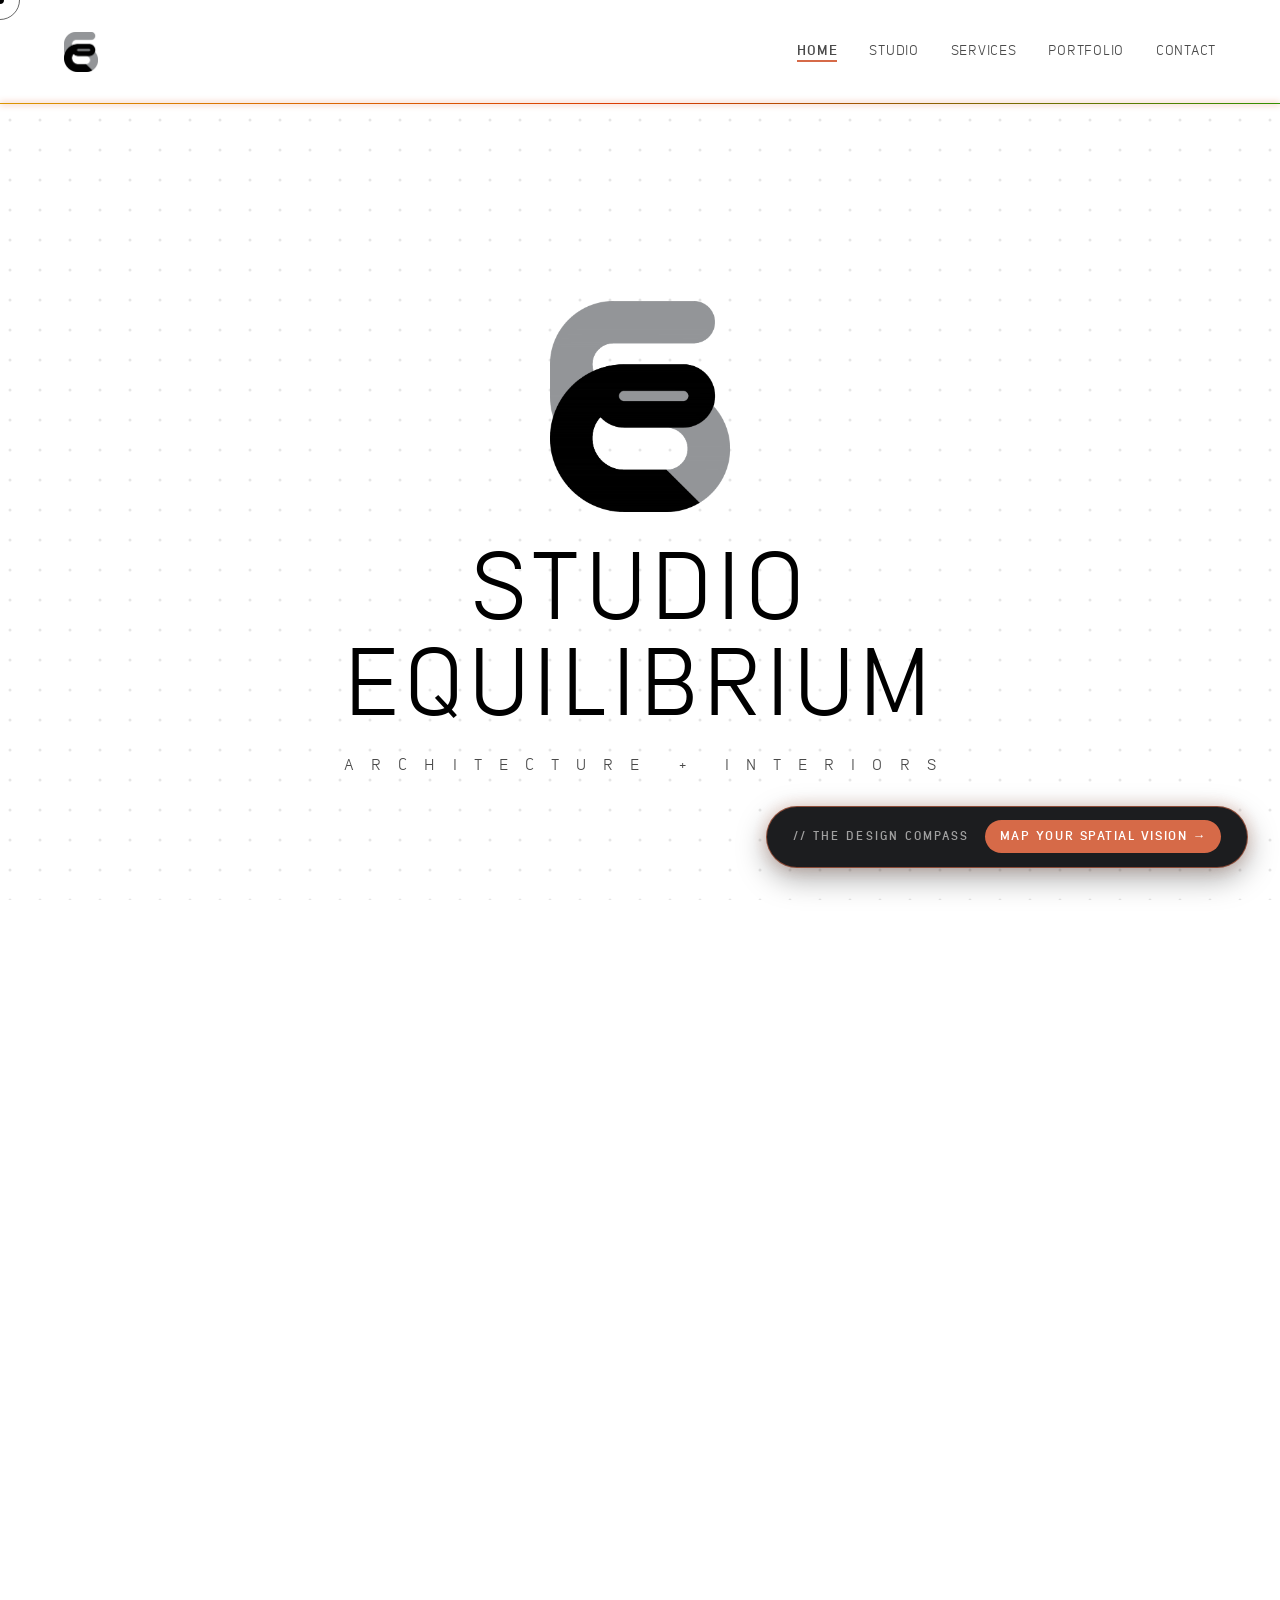
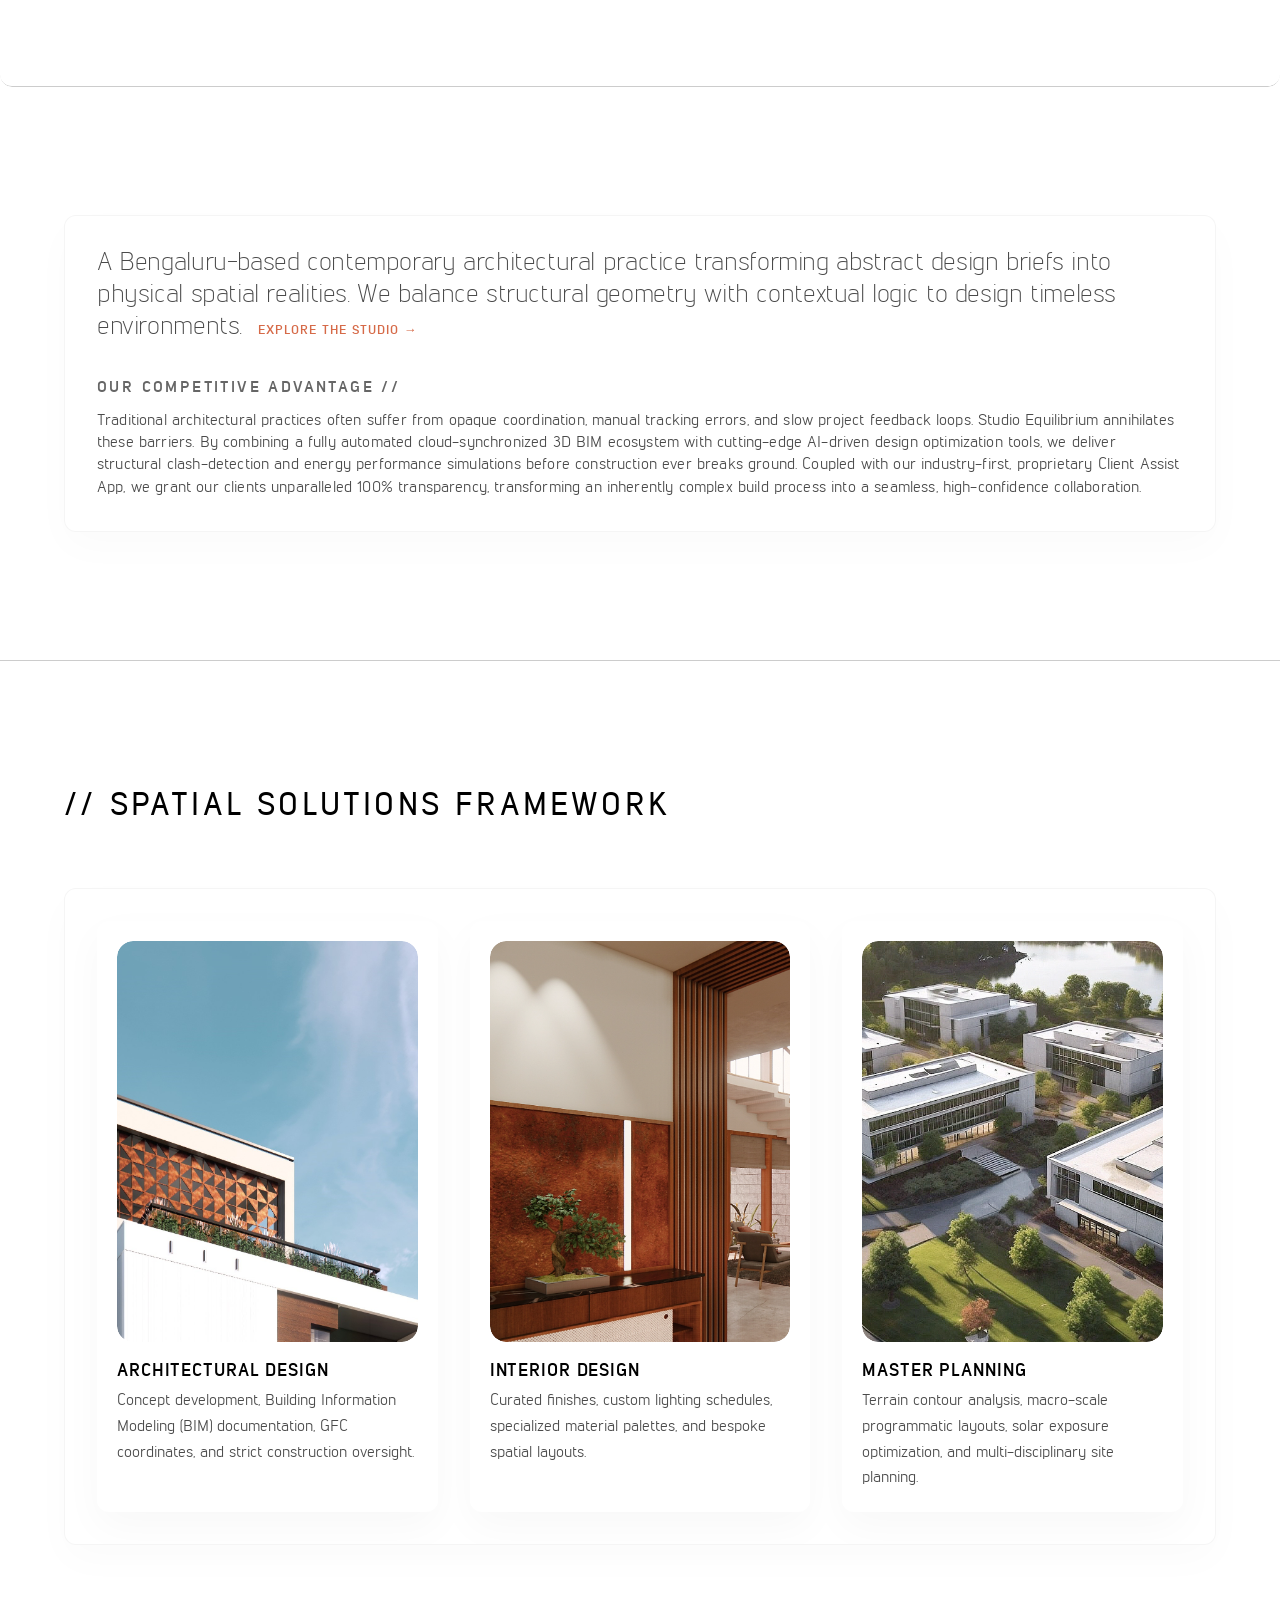
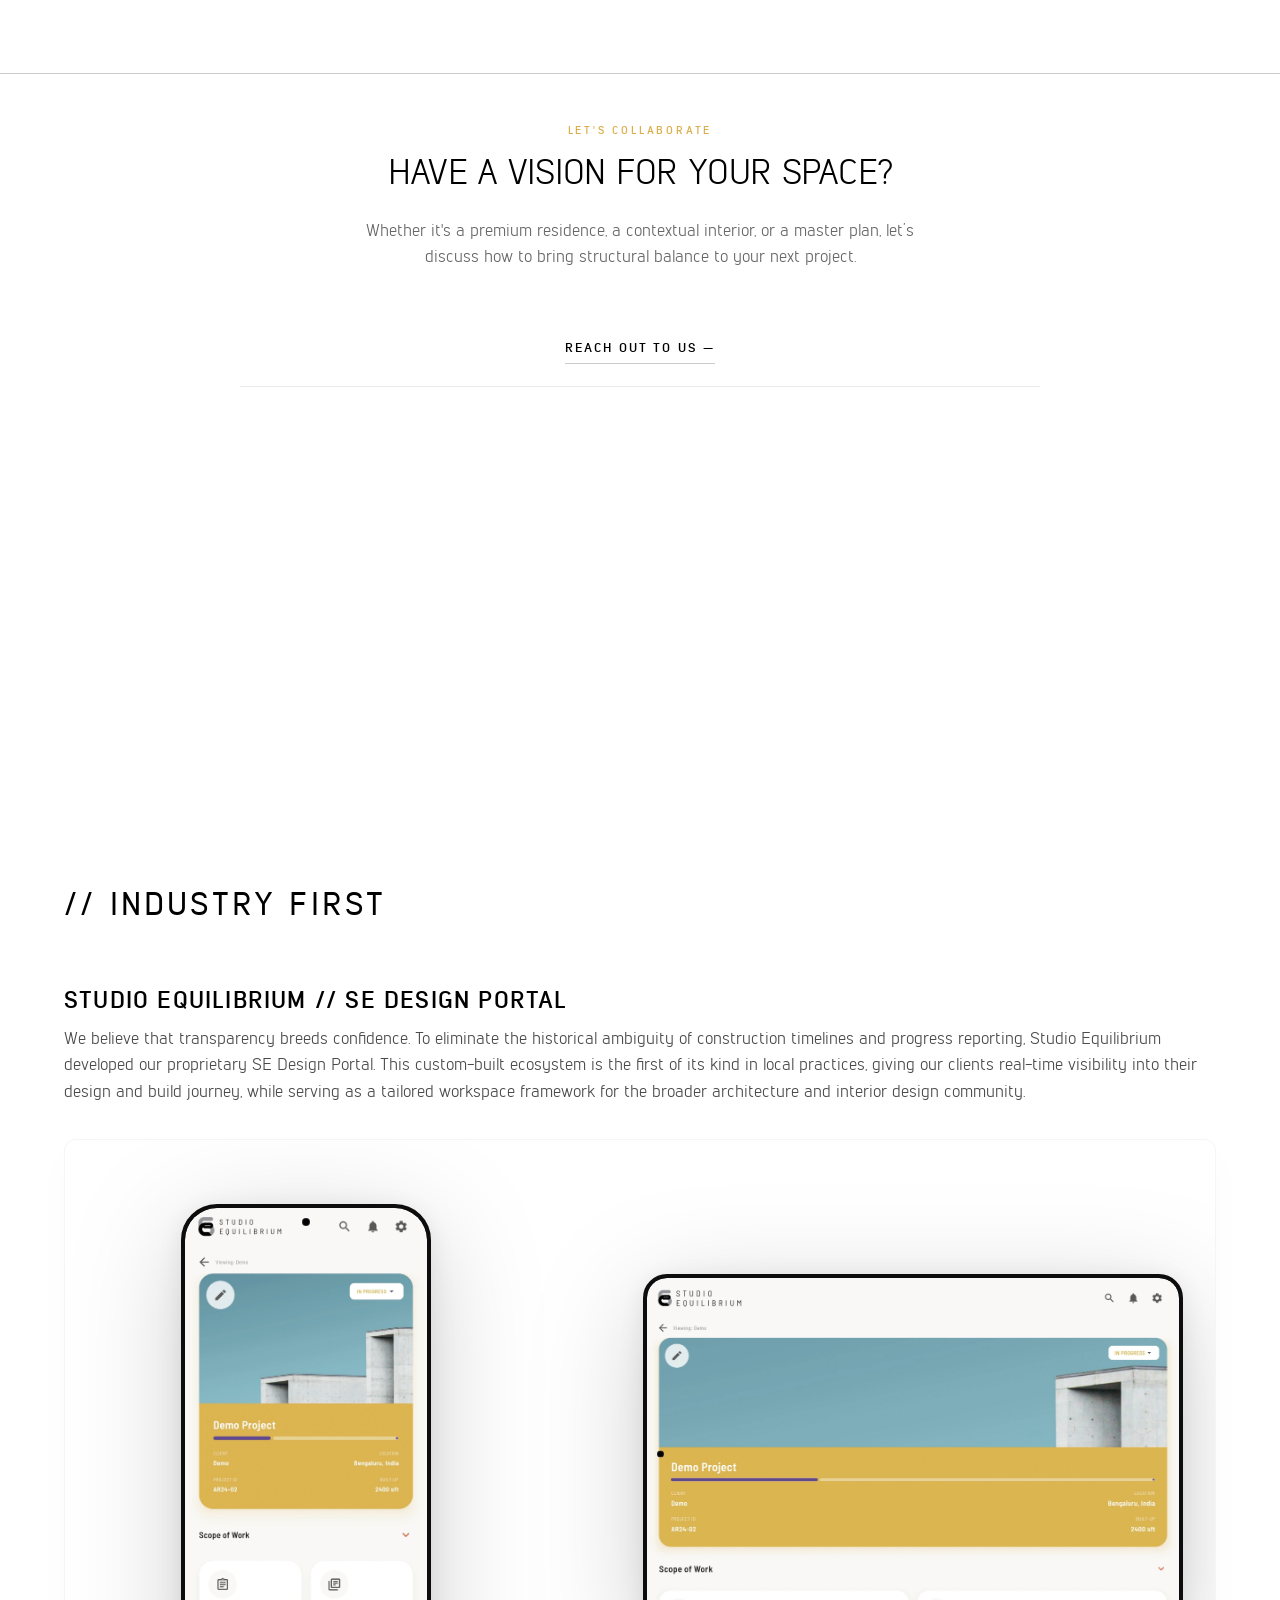
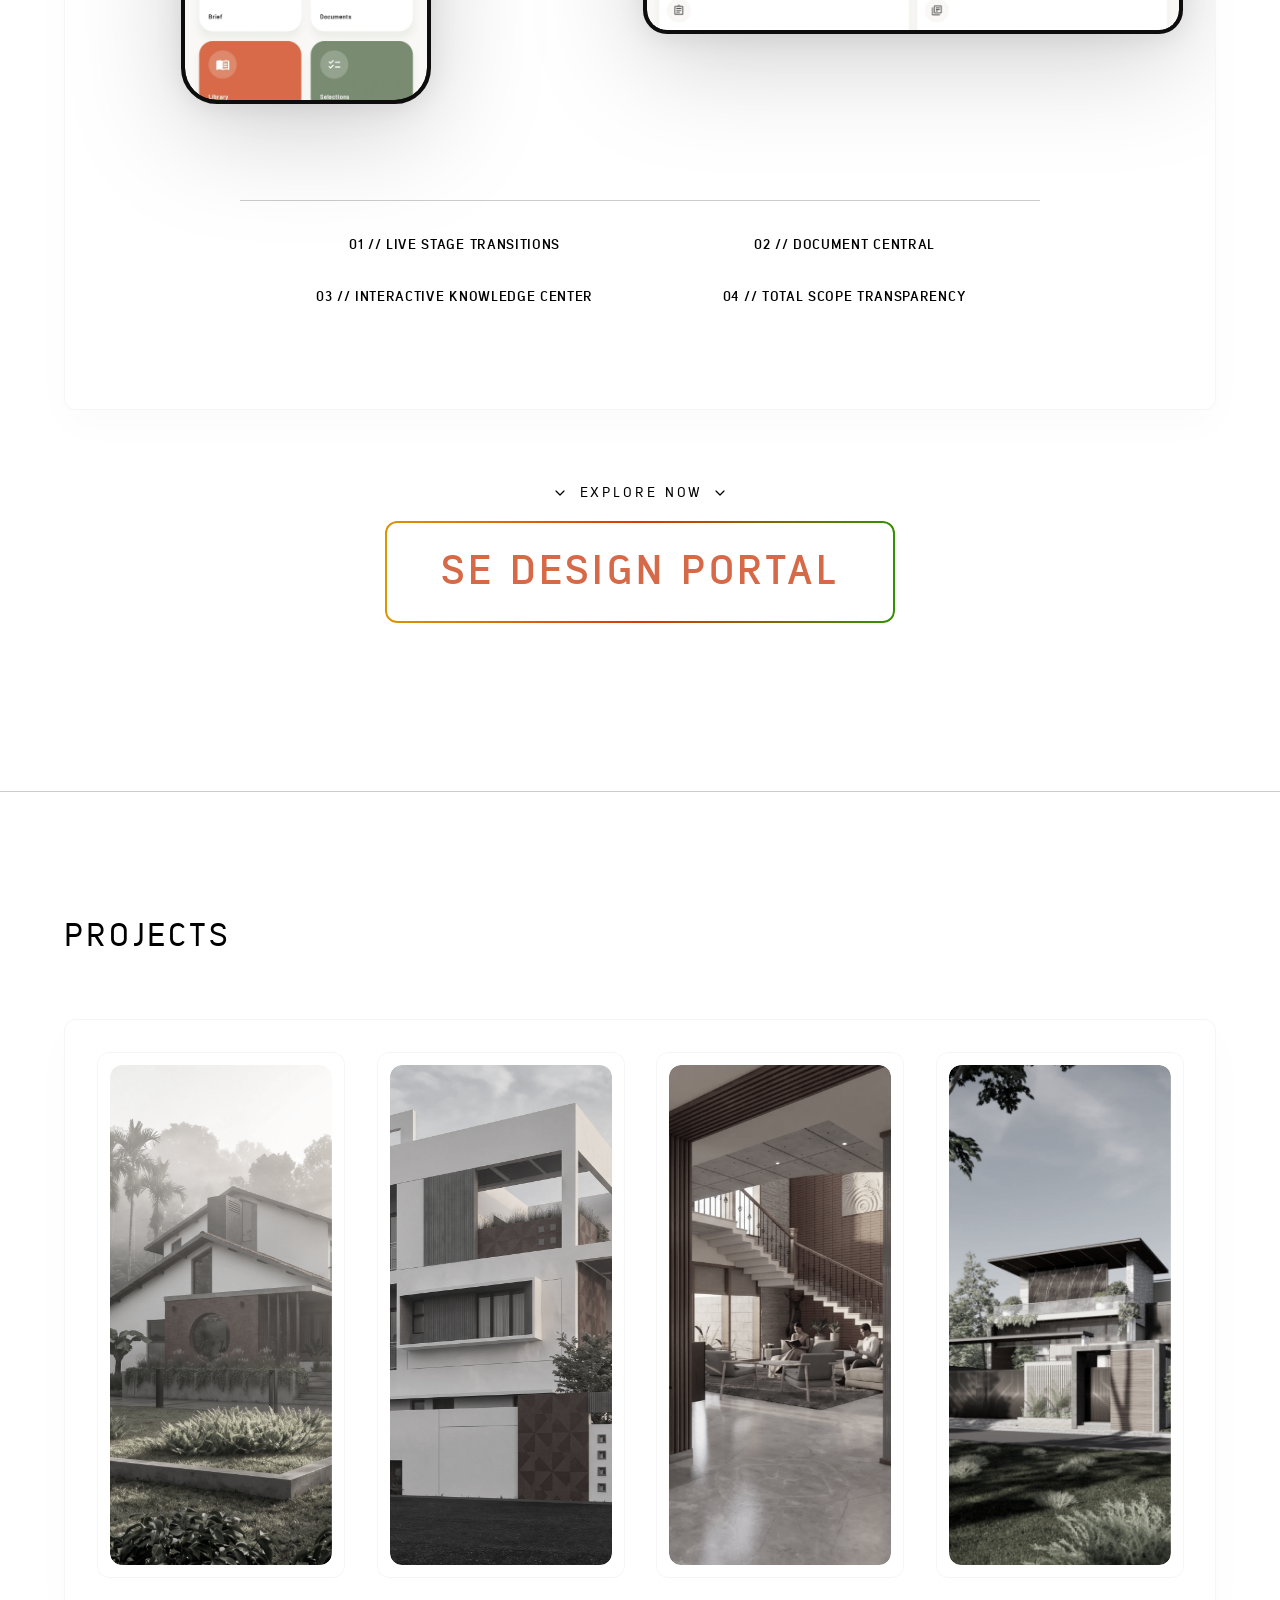
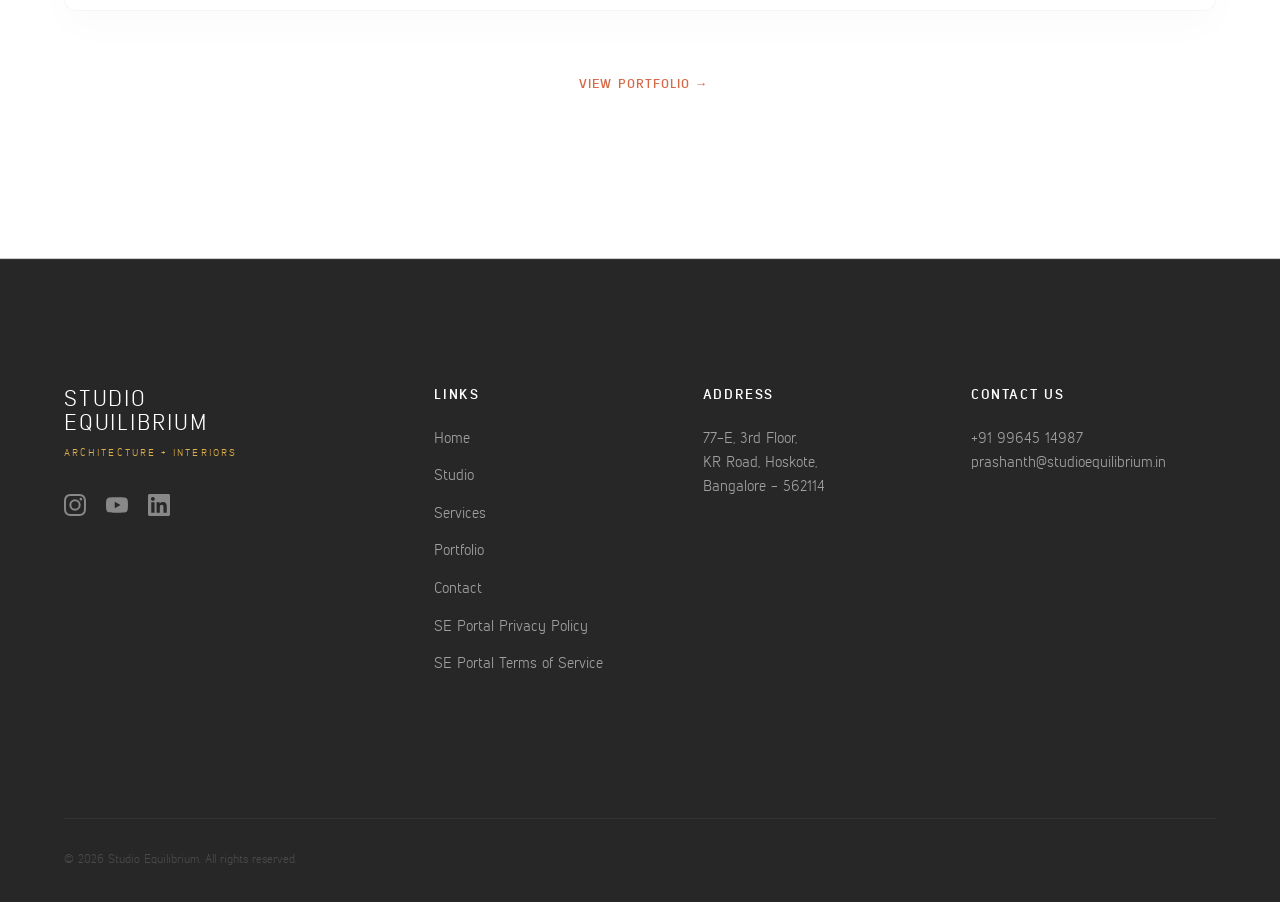
==== commit 07c0f40a: "feat: compile and attach PDF of Design Compass report on contact inquiry (v9.9)" ====
--- a/index.html
+++ b/index.html
@@ -12,10 +12,10 @@
     <link rel="preconnect" href="https://fonts.gstatic.com" crossorigin>
     <link href="https://fonts.googleapis.com/css2?family=Inter:wght@300;400;600&display=swap" rel="stylesheet">
     <link href="https://fonts.googleapis.com/icon?family=Material+Icons" rel="stylesheet">
-    <link rel="icon" type="image/png" href="assets/images/logo.png?v=9.7">
-    <link rel="apple-touch-icon" href="assets/images/logo.png?v=9.7">
-    <link rel="stylesheet" href="css/styles.css?v=9.7">
-    <link rel="stylesheet" href="css/dna-modal.css?v=9.7">
+    <link rel="icon" type="image/png" href="assets/images/logo.png?v=9.9">
+    <link rel="apple-touch-icon" href="assets/images/logo.png?v=9.9">
+    <link rel="stylesheet" href="css/styles.css?v=9.9">
+    <link rel="stylesheet" href="css/dna-modal.css?v=9.9">
 </head>
 
 <body>
@@ -587,8 +587,8 @@
     </div>
 
     <!-- Scripts -->
-    <script src="js/app.js?v=9.7"></script>
-    <script src="js/dna-modal.js?v=9.7"></script>
+    <script src="js/app.js?v=9.9"></script>
+    <script src="js/dna-modal.js?v=9.9"></script>
 </body>
 
 </html>
--- a/css/styles.css
+++ b/css/styles.css
@@ -2973,13 +2973,15 @@
 
 .project-vertical-image-container:hover img,
 .project-vertical-row:hover .project-vertical-image-container img,
-.project-vertical-row:hover img {
+.project-vertical-row:hover img,
+.project-vertical-row.is-revealed .project-vertical-image-container img {
     filter: grayscale(0%);
     transform: scale(1.02);
 }
 
 .project-vertical-image-container:hover,
-.project-vertical-row:hover .project-vertical-image-container {
+.project-vertical-row:hover .project-vertical-image-container,
+.project-vertical-row.is-revealed .project-vertical-image-container {
     box-shadow: 0 20px 40px rgba(0, 0, 0, 0.08), 0 2px 12px rgba(0, 0, 0, 0.03);
 }
 
@@ -3141,6 +3143,7 @@
 
 .project-vertical-image-container:hover::after,
 .project-vertical-row:hover .project-vertical-image-container::after,
+.project-vertical-row.is-revealed .project-vertical-image-container::after,
 .project-card:hover::after,
 #featured-grid .project-card.is-revealed::after {
     opacity: 1;
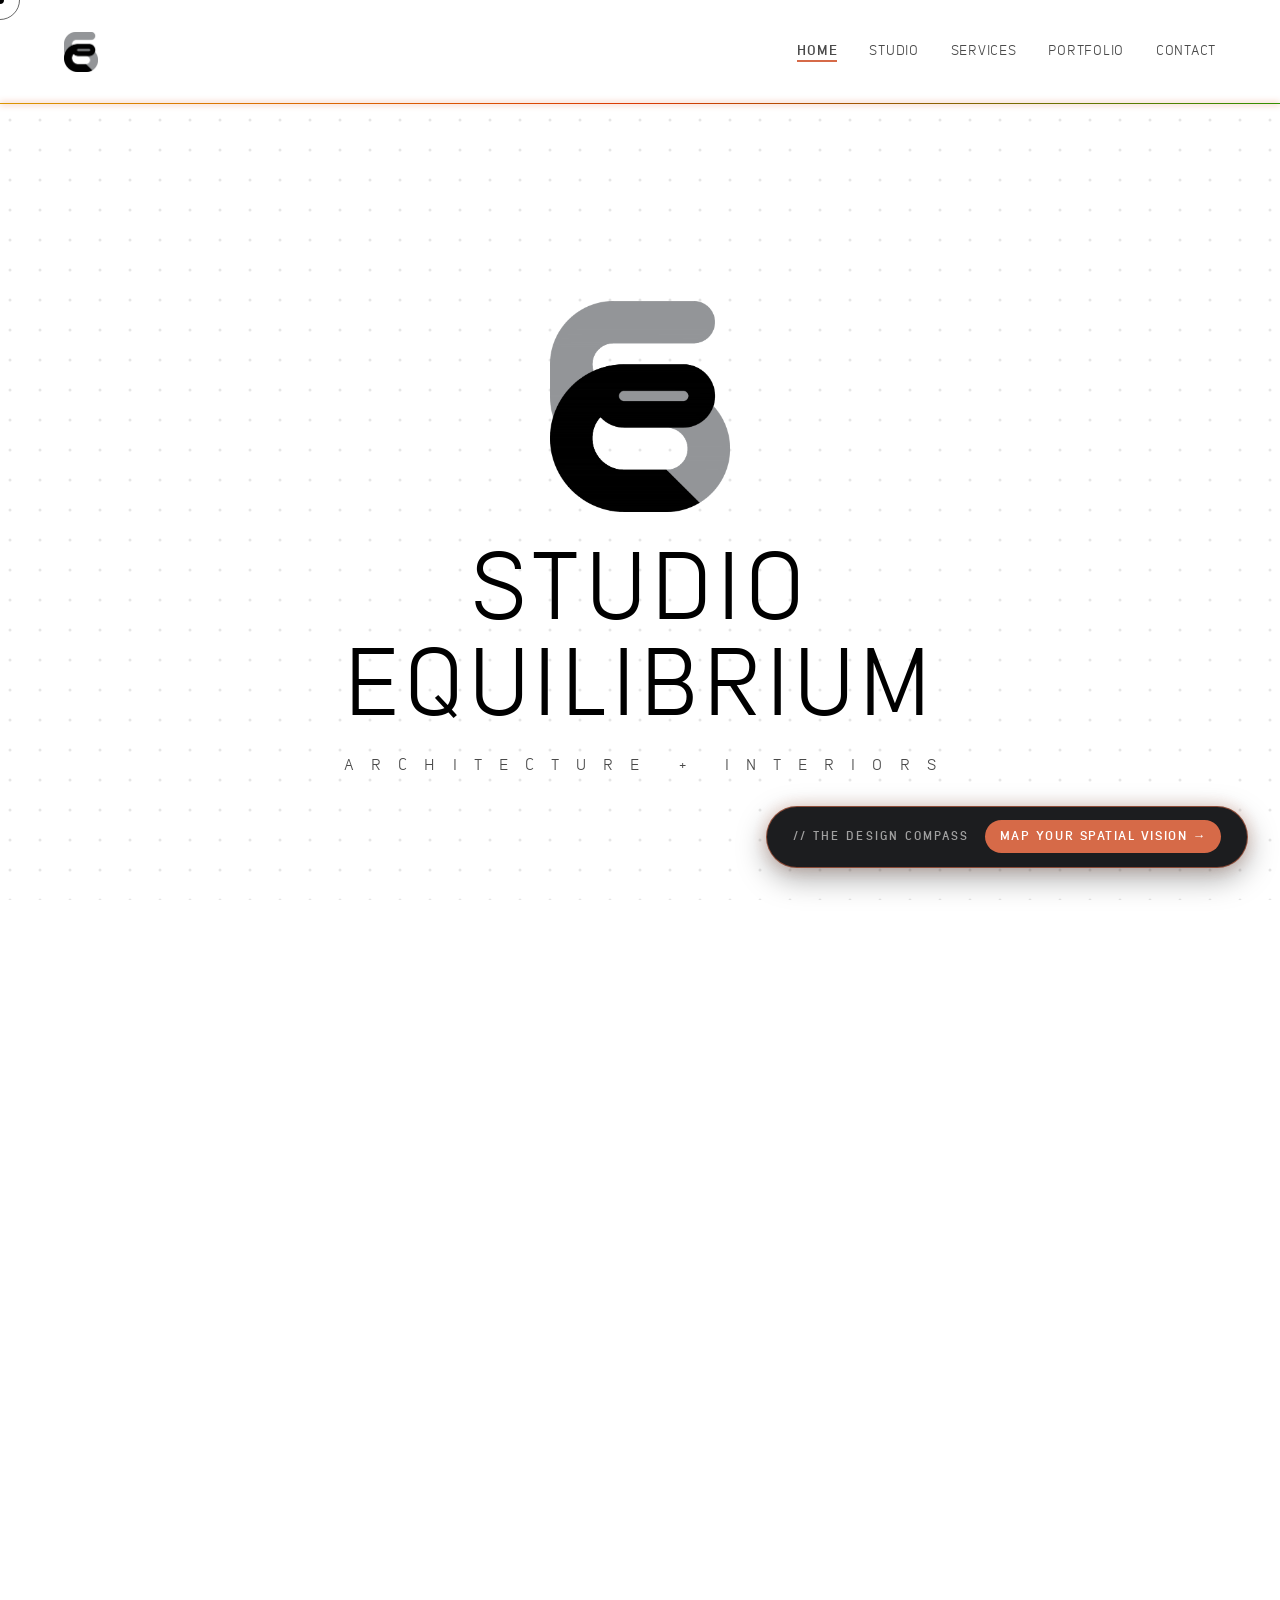
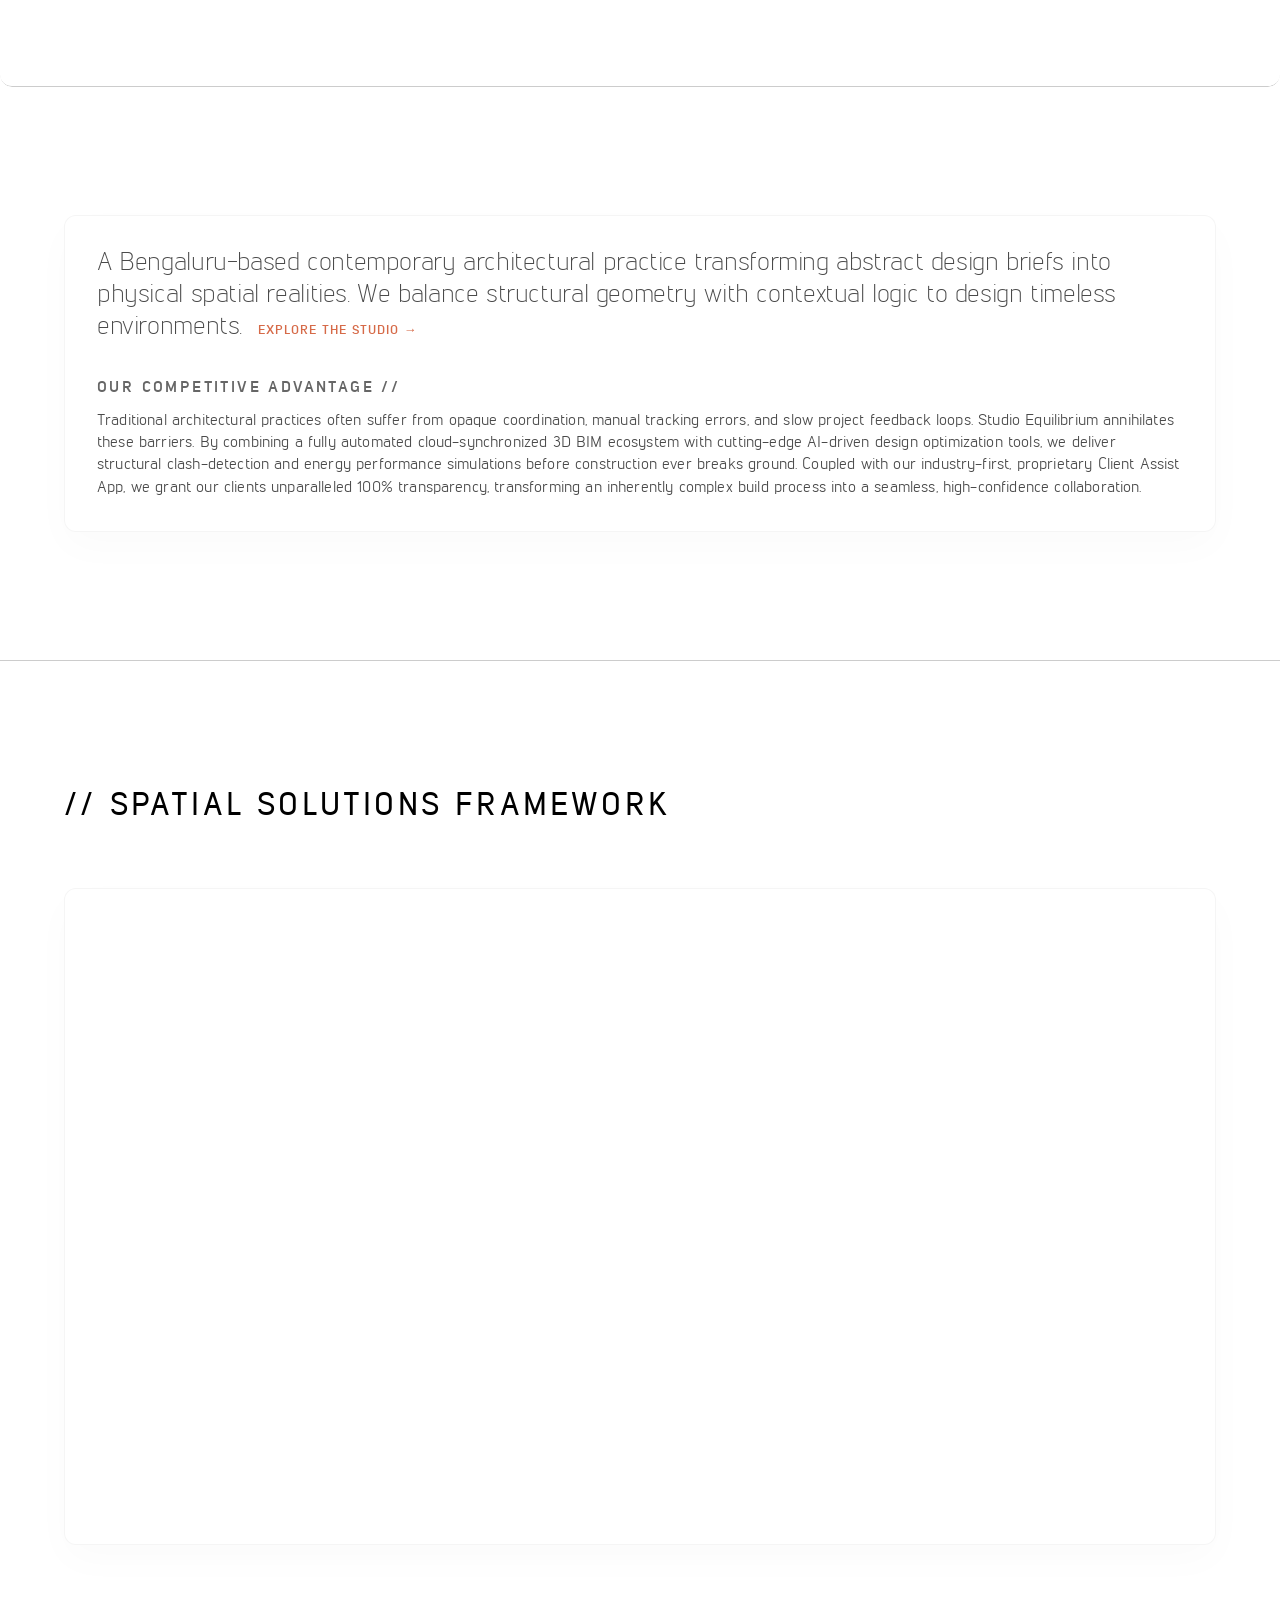
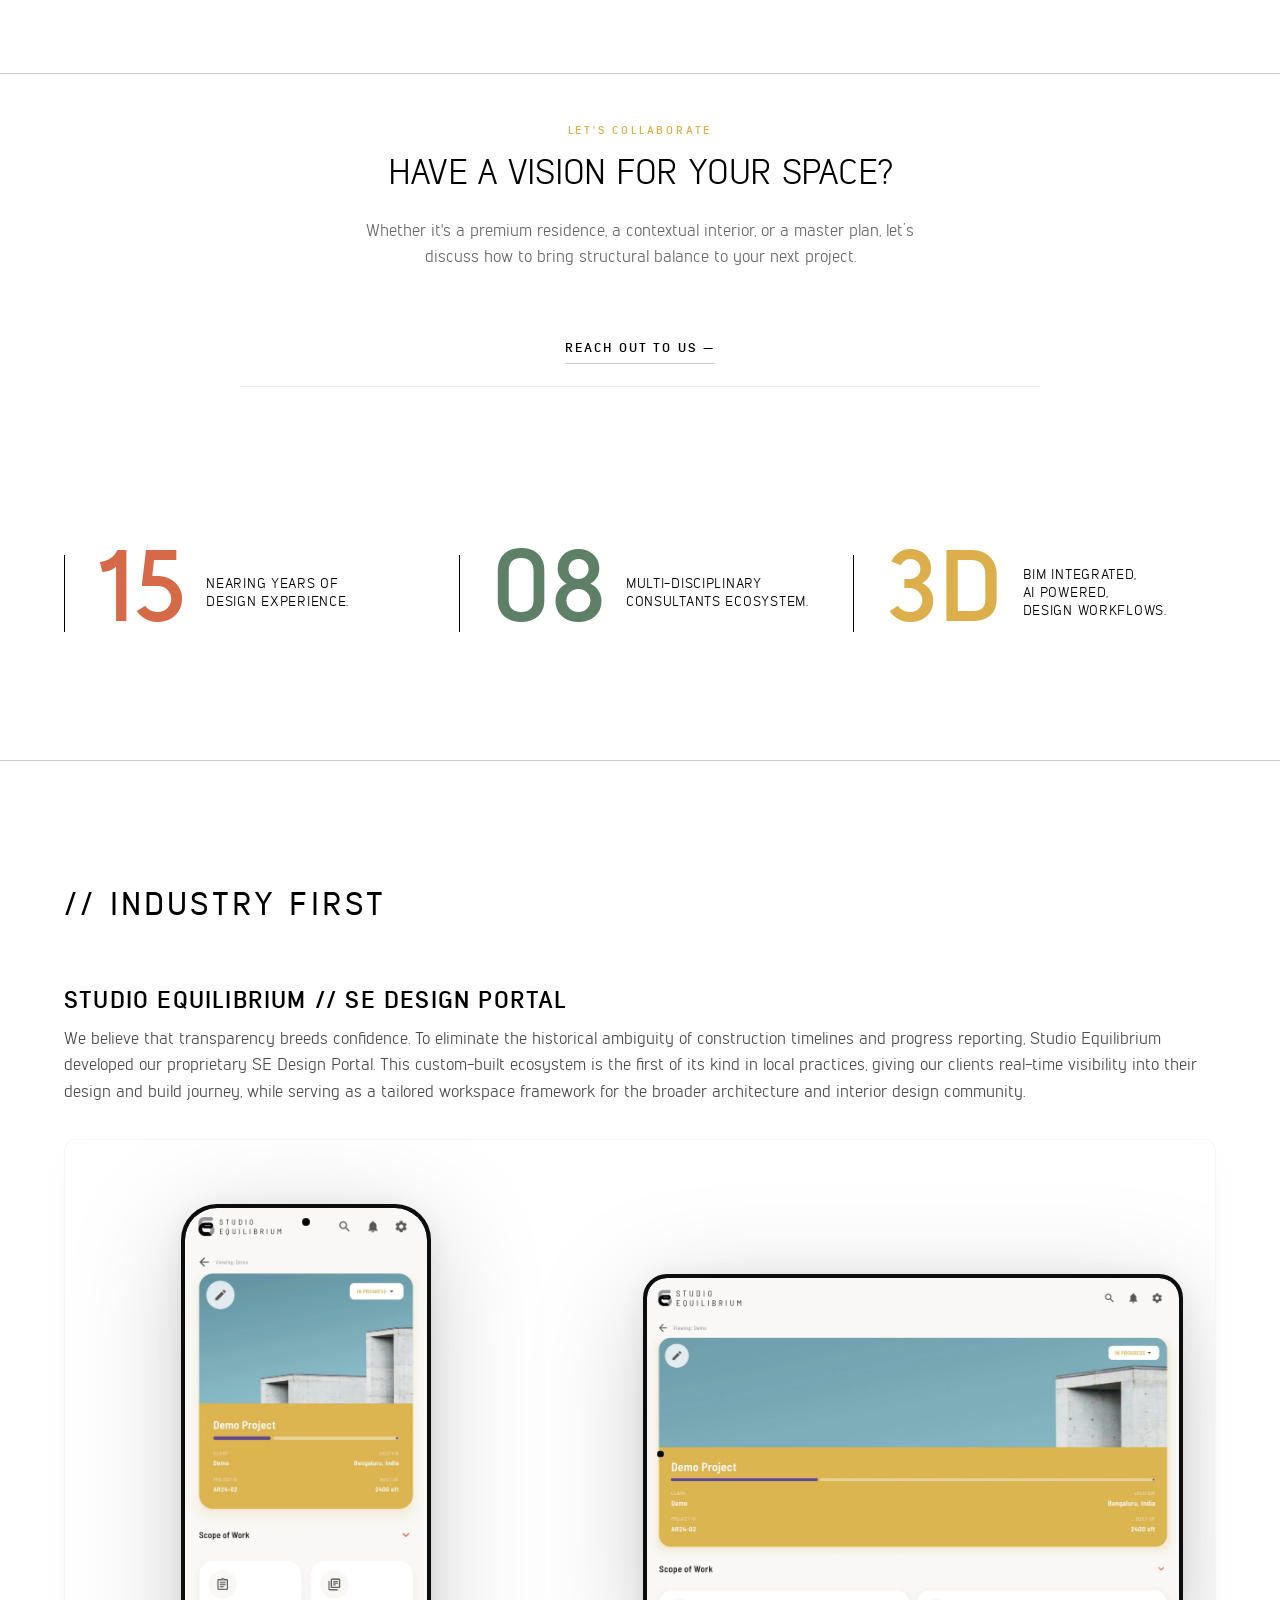
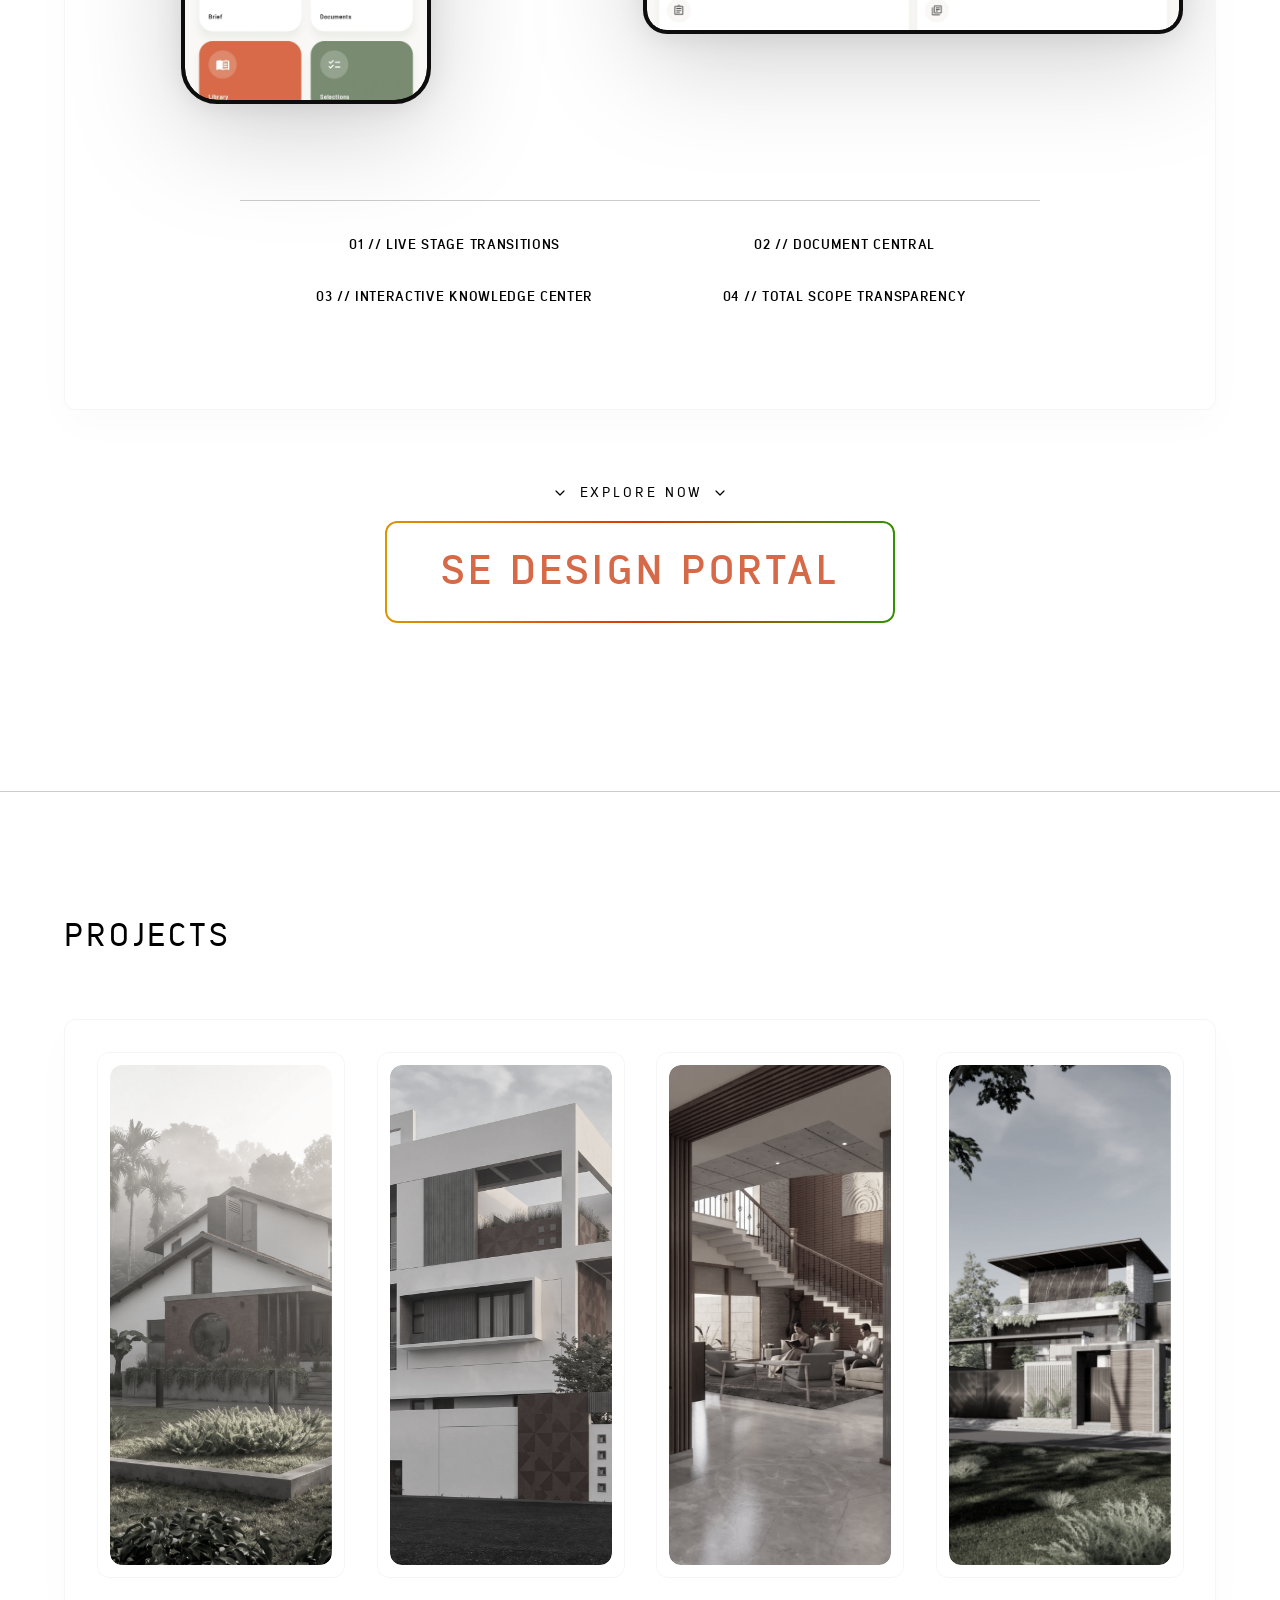
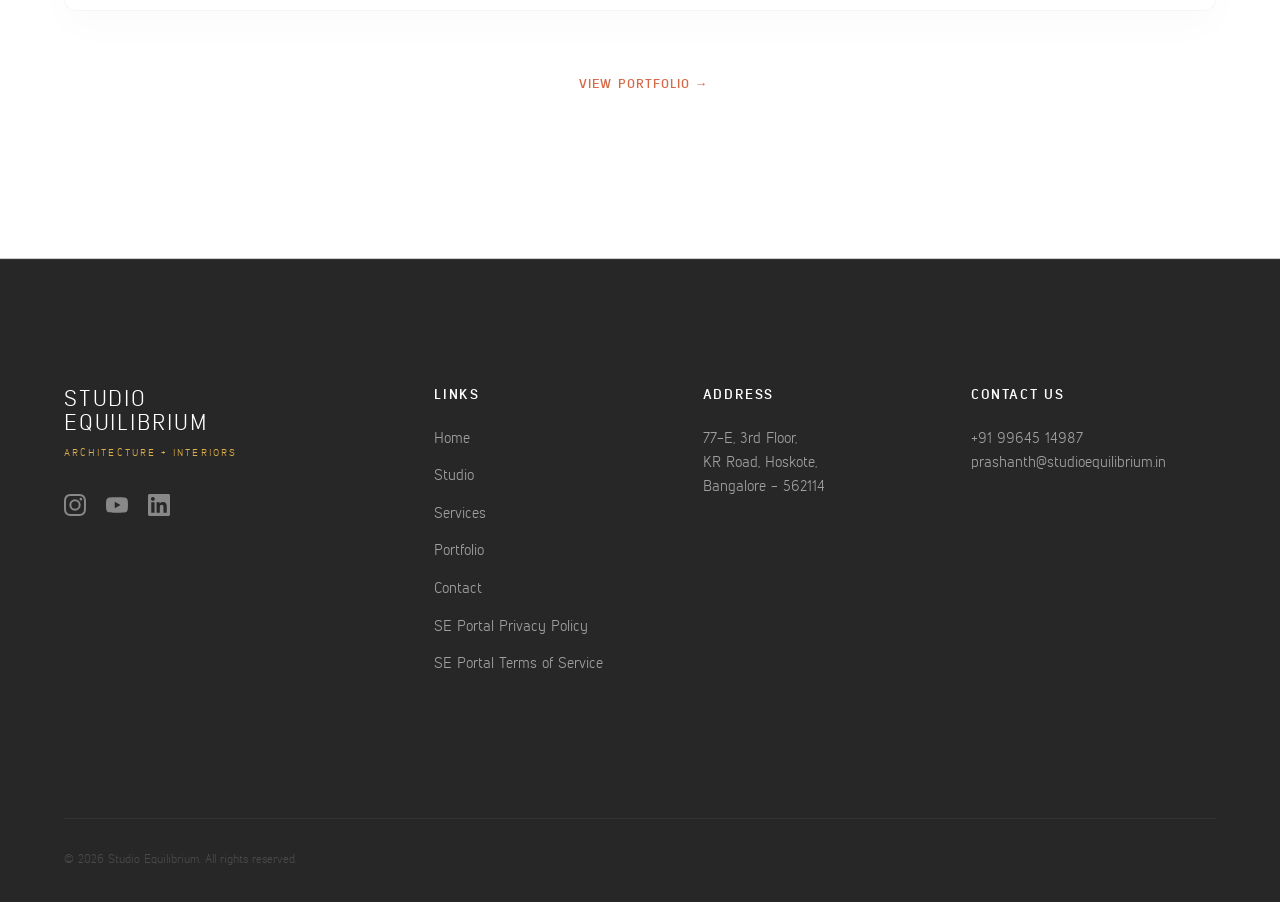
==== commit f9bb7d46: "feat: remove file attachment and rely on structured text for Web3Forms free-tier compliance (v10.0)" ====
--- a/index.html
+++ b/index.html
@@ -12,10 +12,10 @@
     <link rel="preconnect" href="https://fonts.gstatic.com" crossorigin>
     <link href="https://fonts.googleapis.com/css2?family=Inter:wght@300;400;600&display=swap" rel="stylesheet">
     <link href="https://fonts.googleapis.com/icon?family=Material+Icons" rel="stylesheet">
-    <link rel="icon" type="image/png" href="assets/images/logo.png?v=9.9">
-    <link rel="apple-touch-icon" href="assets/images/logo.png?v=9.9">
-    <link rel="stylesheet" href="css/styles.css?v=9.9">
-    <link rel="stylesheet" href="css/dna-modal.css?v=9.9">
+    <link rel="icon" type="image/png" href="assets/images/logo.png?v=10.0">
+    <link rel="apple-touch-icon" href="assets/images/logo.png?v=10.0">
+    <link rel="stylesheet" href="css/styles.css?v=10.0">
+    <link rel="stylesheet" href="css/dna-modal.css?v=10.0">
 </head>
 
 <body>
@@ -587,8 +587,8 @@
     </div>
 
     <!-- Scripts -->
-    <script src="js/app.js?v=9.9"></script>
-    <script src="js/dna-modal.js?v=9.9"></script>
+    <script src="js/app.js?v=10.0"></script>
+    <script src="js/dna-modal.js?v=10.0"></script>
 </body>
 
 </html>
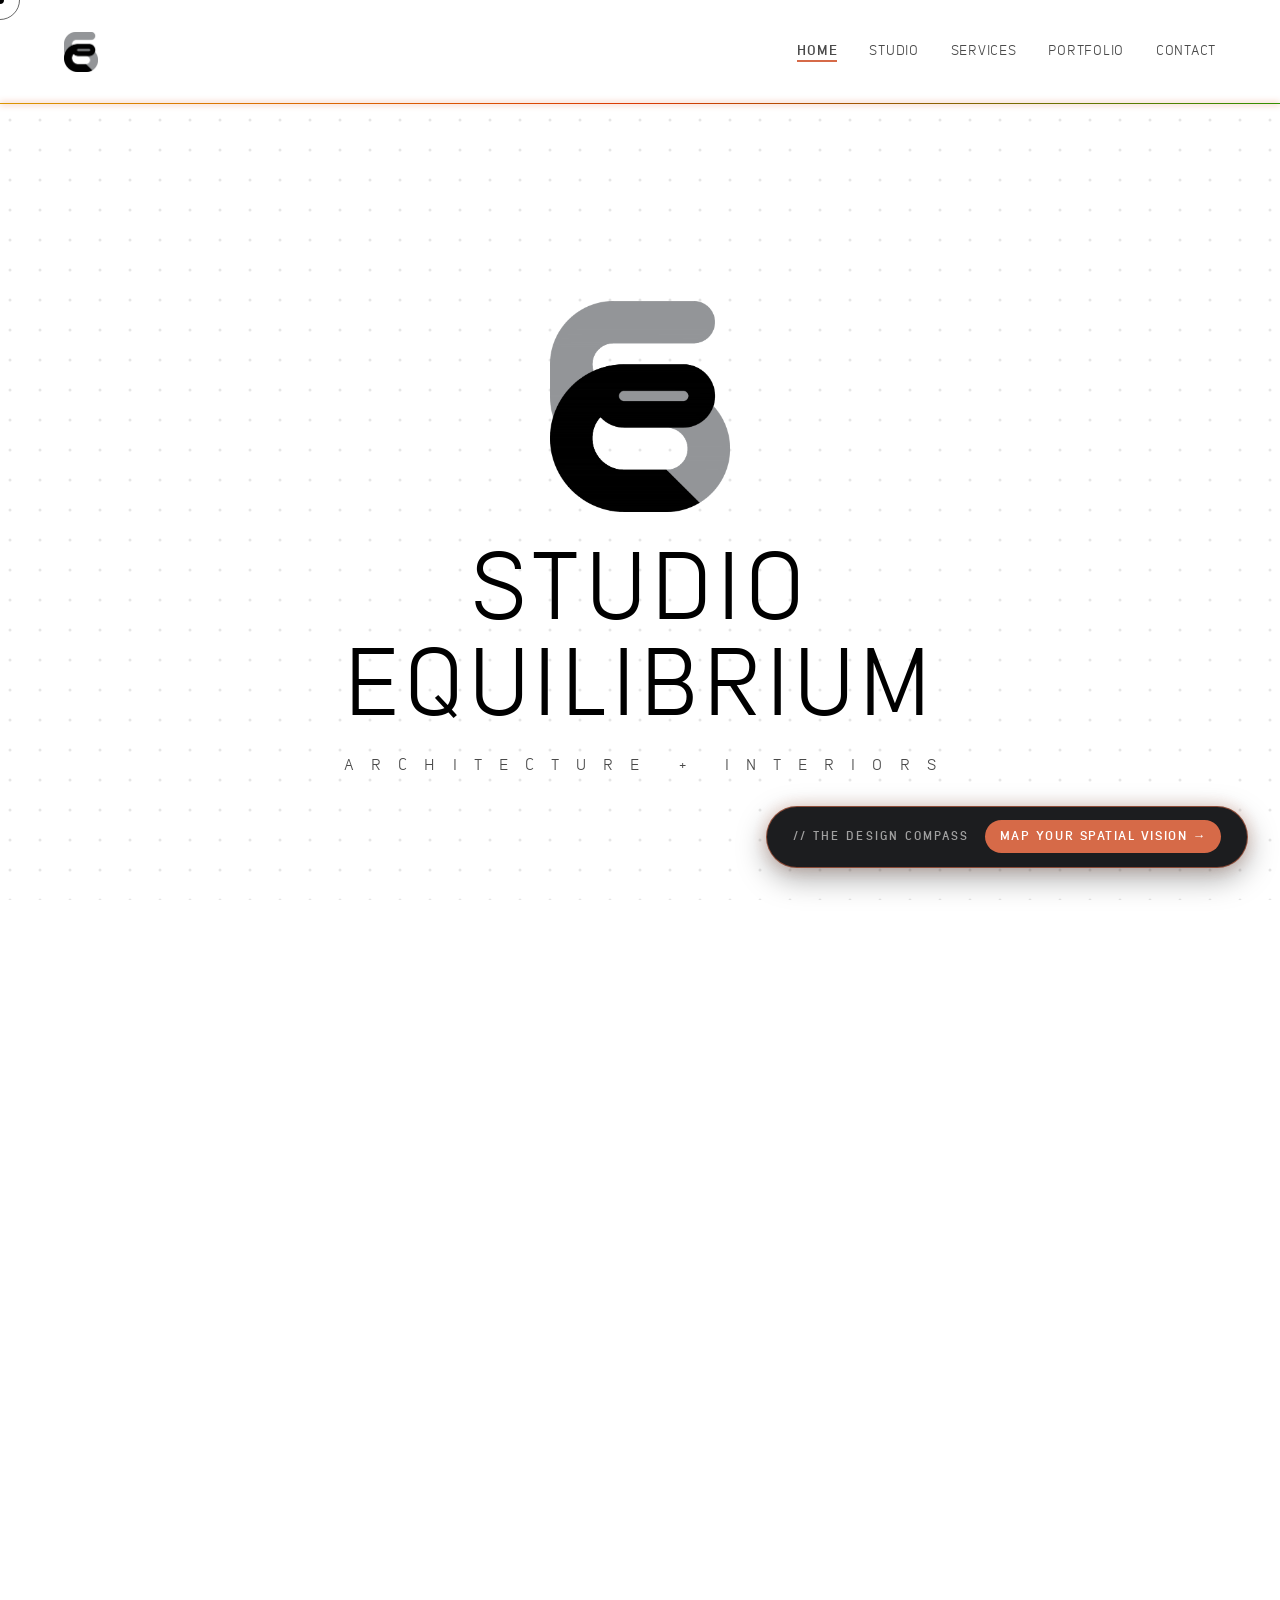
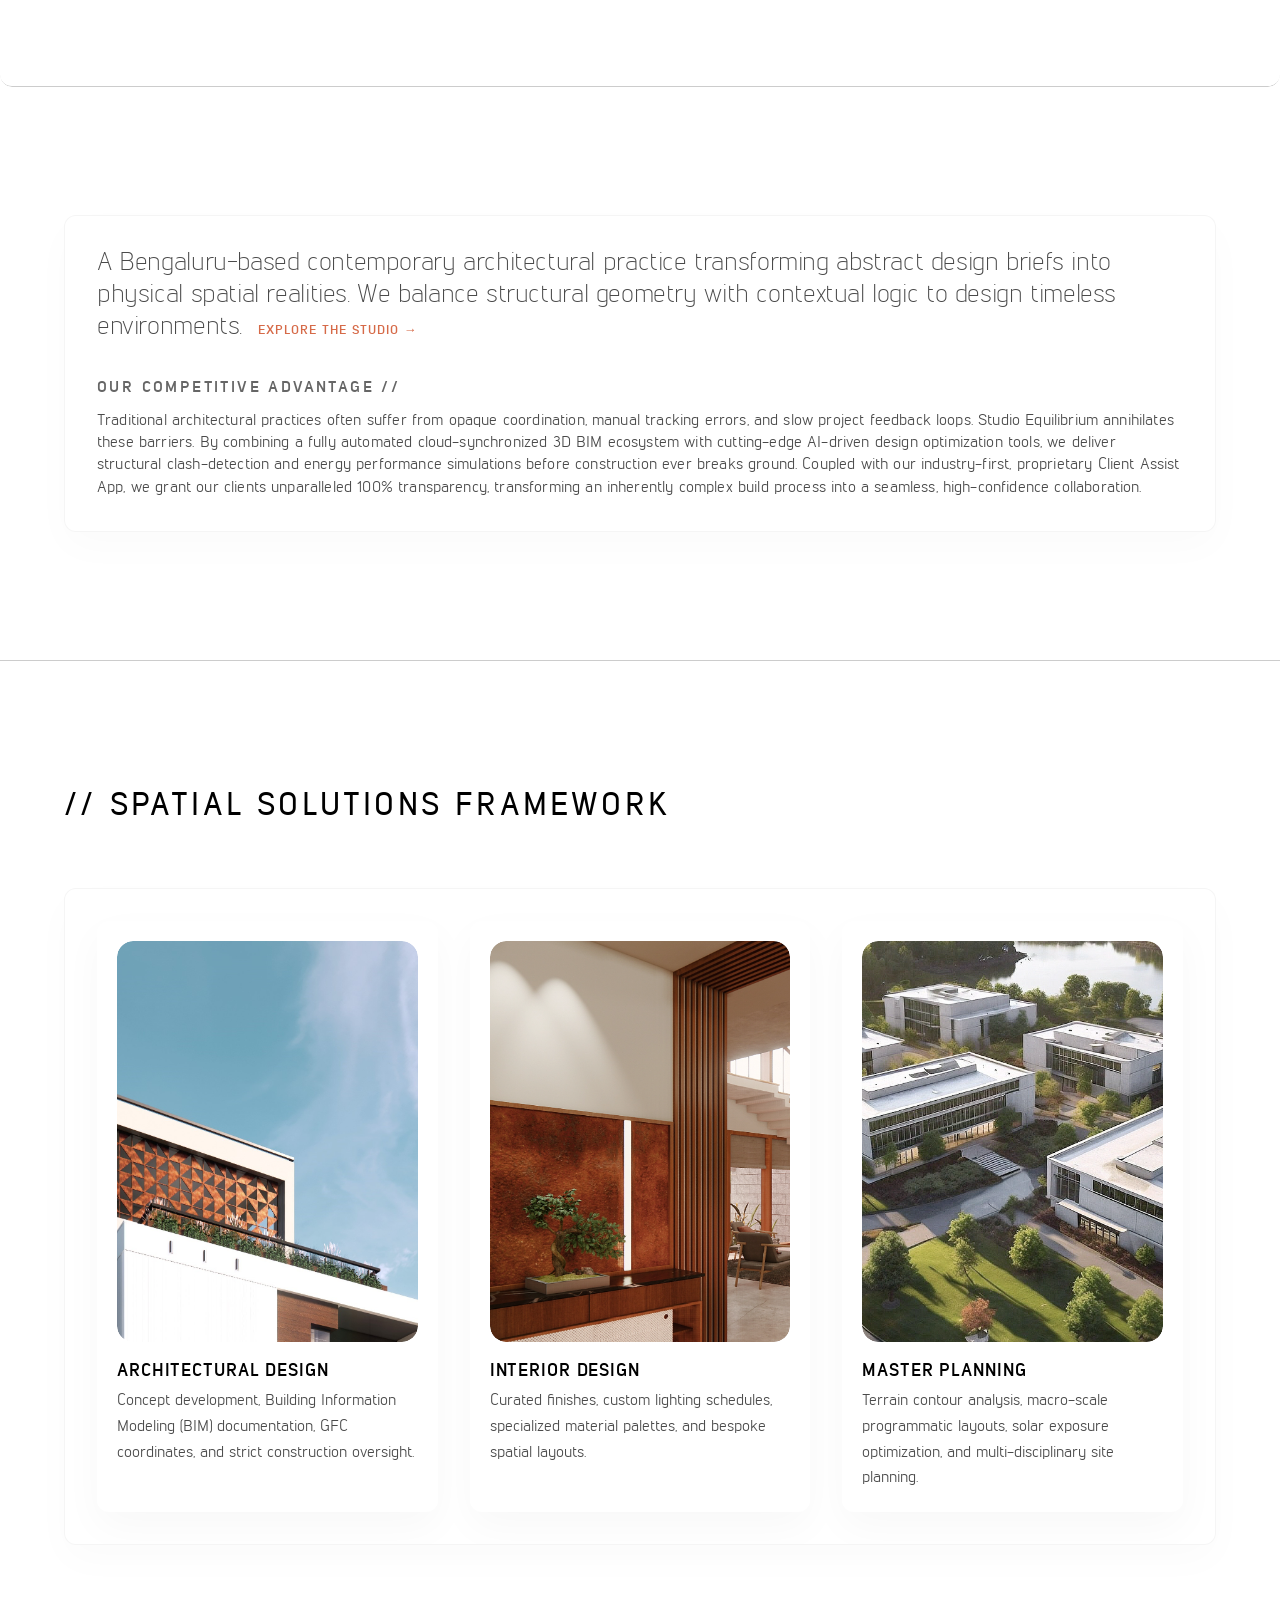
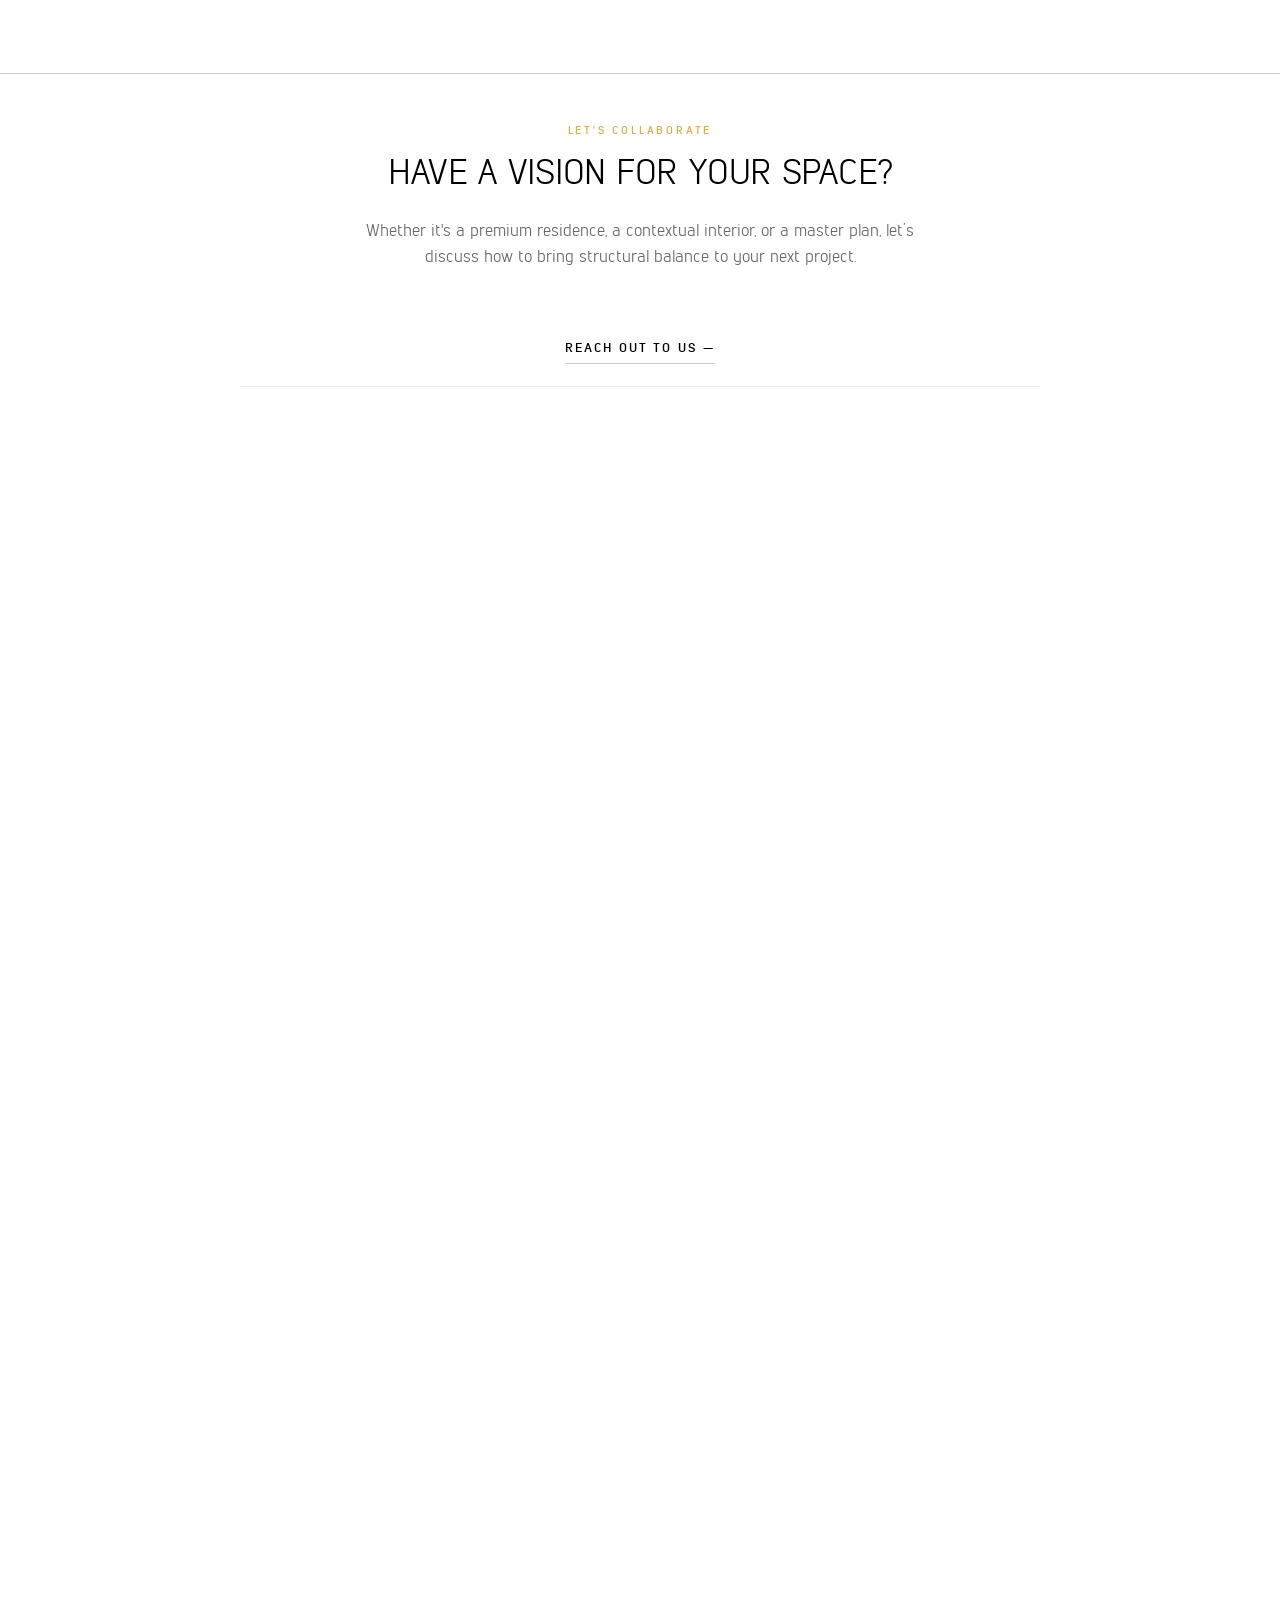
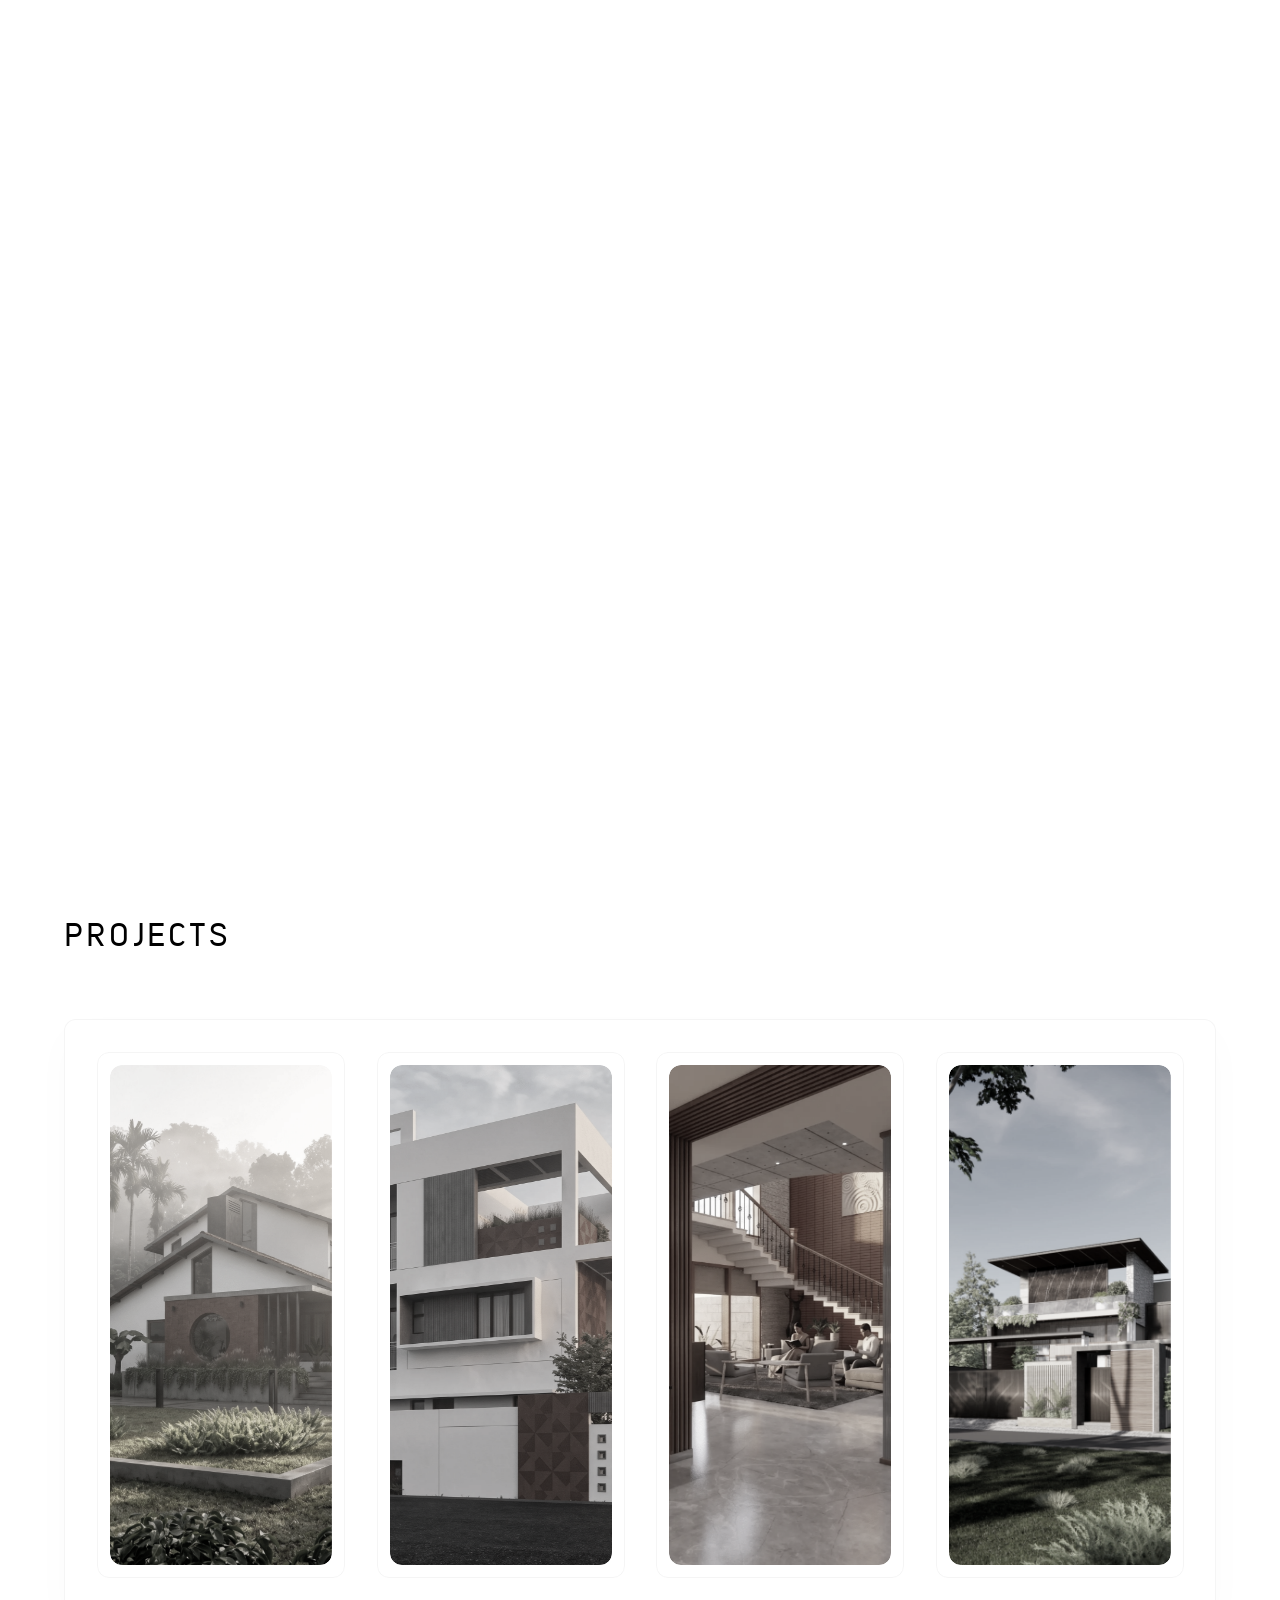
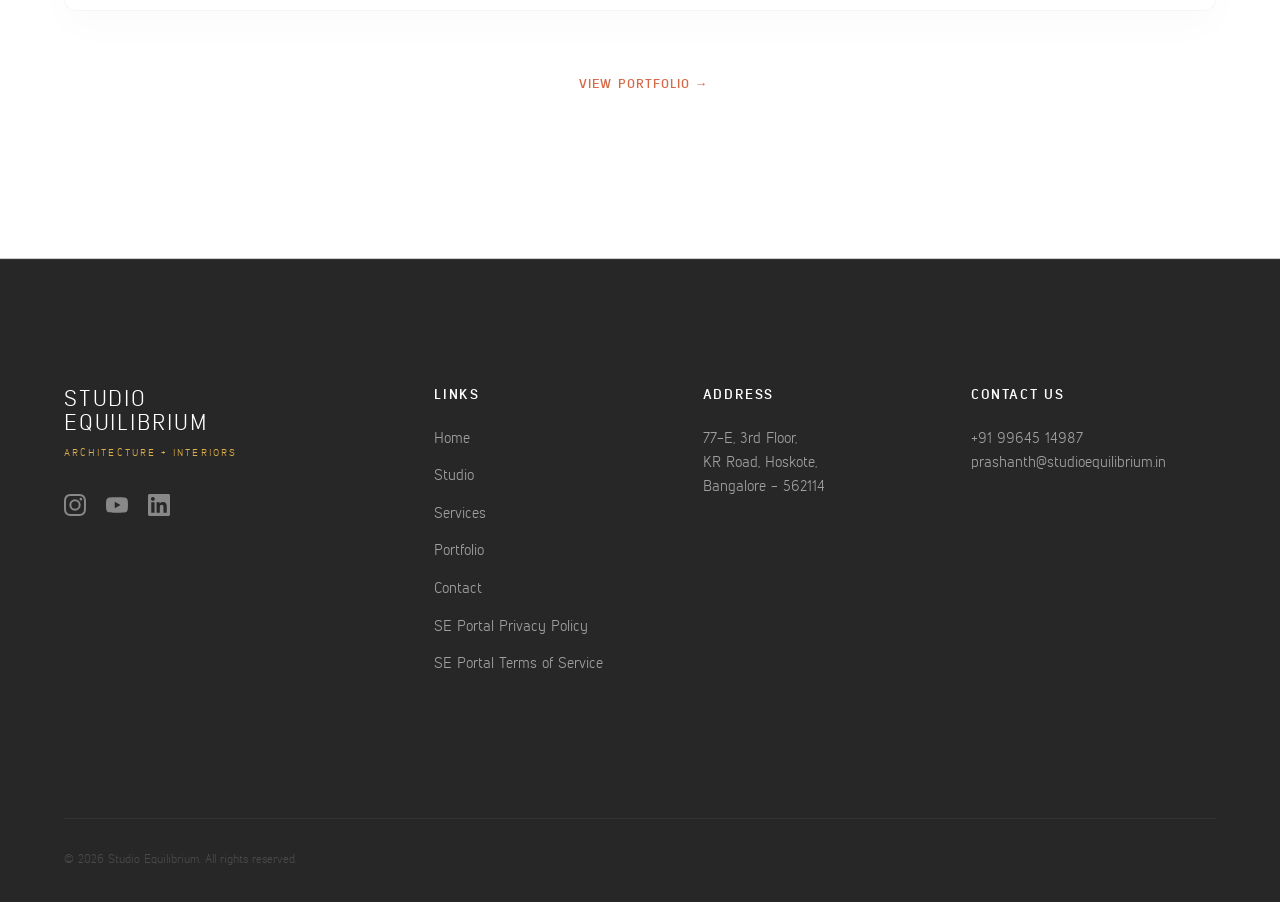
==== commit 72299f8c: "feat: eliminate mobile scroll stuttering with dual-observer hysteresis and composite GPU acceleratio" ====
--- a/index.html
+++ b/index.html
@@ -12,10 +12,10 @@
     <link rel="preconnect" href="https://fonts.gstatic.com" crossorigin>
     <link href="https://fonts.googleapis.com/css2?family=Inter:wght@300;400;600&display=swap" rel="stylesheet">
     <link href="https://fonts.googleapis.com/icon?family=Material+Icons" rel="stylesheet">
-    <link rel="icon" type="image/png" href="assets/images/logo.png?v=10.0">
-    <link rel="apple-touch-icon" href="assets/images/logo.png?v=10.0">
-    <link rel="stylesheet" href="css/styles.css?v=10.0">
-    <link rel="stylesheet" href="css/dna-modal.css?v=10.0">
+    <link rel="icon" type="image/png" href="assets/images/logo.png?v=10.2">
+    <link rel="apple-touch-icon" href="assets/images/logo.png?v=10.2">
+    <link rel="stylesheet" href="css/styles.css?v=10.2">
+    <link rel="stylesheet" href="css/dna-modal.css?v=10.2">
 </head>
 
 <body>
@@ -587,8 +587,8 @@
     </div>
 
     <!-- Scripts -->
-    <script src="js/app.js?v=10.0"></script>
-    <script src="js/dna-modal.js?v=10.0"></script>
+    <script src="js/app.js?v=10.2"></script>
+    <script src="js/dna-modal.js?v=10.2"></script>
 </body>
 
 </html>
--- a/css/styles.css
+++ b/css/styles.css
@@ -3564,4 +3564,77 @@
 @keyframes fadeInNotice {
     from { opacity: 0; transform: translateY(-4px); }
     to { opacity: 1; transform: translateY(0); }
+}
+
+/* ── Mobile GPU Rendering & Smooth Scroll Optimizations ── */
+@media (max-width: 1024px), (hover: none), (pointer: coarse) {
+    /* Promote project containers to dedicated GPU compositor layers */
+    .project-card,
+    #featured-grid .project-card,
+    .project-vertical-row,
+    .project-image-container,
+    .project-vertical-image-container {
+        transform: translateZ(0);
+        backface-visibility: hidden;
+        -webkit-backface-visibility: hidden;
+    }
+
+    /* Lock box-shadow to prevent expensive layout repaints on mobile scroll */
+    .project-card,
+    #featured-grid .project-card,
+    #featured-grid .project-card.is-revealed,
+    .project-vertical-image-container,
+    .project-vertical-row.is-revealed .project-vertical-image-container {
+        box-shadow: 0 10px 24px rgba(0, 0, 0, 0.04) !important;
+        transition: transform 0.6s cubic-bezier(0.25, 1, 0.5, 1) !important;
+        will-change: transform;
+    }
+
+    /* Disable expensive filter shaders on mobile; use natural photographic color */
+    .project-image-container img,
+    .project-vertical-image-container img {
+        filter: none !important;
+        transform: translateZ(0);
+        backface-visibility: hidden;
+        -webkit-backface-visibility: hidden;
+        transition: transform 0.6s cubic-bezier(0.25, 1, 0.5, 1) !important;
+        will-change: transform;
+    }
+
+    /* Composite-only transitions for mobile reveal state */
+    #featured-grid .project-card.is-revealed .project-image-container {
+        transform: scale(0.98) translateZ(0) !important;
+    }
+
+    #featured-grid .project-card.is-revealed .project-image-container img {
+        transform: scale(1.04) translateZ(0) !important;
+    }
+
+    .project-vertical-row.is-revealed .project-vertical-image-container img {
+        transform: scale(1.03) translateZ(0) !important;
+    }
+
+    /* Overlay and laser border use composite-only opacity */
+    #featured-grid .project-card .project-info-overlay {
+        transform: translateZ(0);
+        transition: opacity 0.5s cubic-bezier(0.25, 1, 0.5, 1) !important;
+        will-change: opacity;
+    }
+
+    #featured-grid .project-card.is-revealed .project-info-overlay {
+        opacity: 1 !important;
+    }
+
+    #featured-grid .project-card::after,
+    .project-vertical-image-container::after {
+        transform: translateZ(0);
+        transition: opacity 0.5s cubic-bezier(0.25, 1, 0.5, 1) !important;
+        will-change: opacity;
+    }
+
+    #featured-grid .project-card.is-revealed::after,
+    .project-vertical-row.is-revealed .project-vertical-image-container::after {
+        opacity: 1 !important;
+        animation: movingLaser 3s linear infinite;
+    }
 }
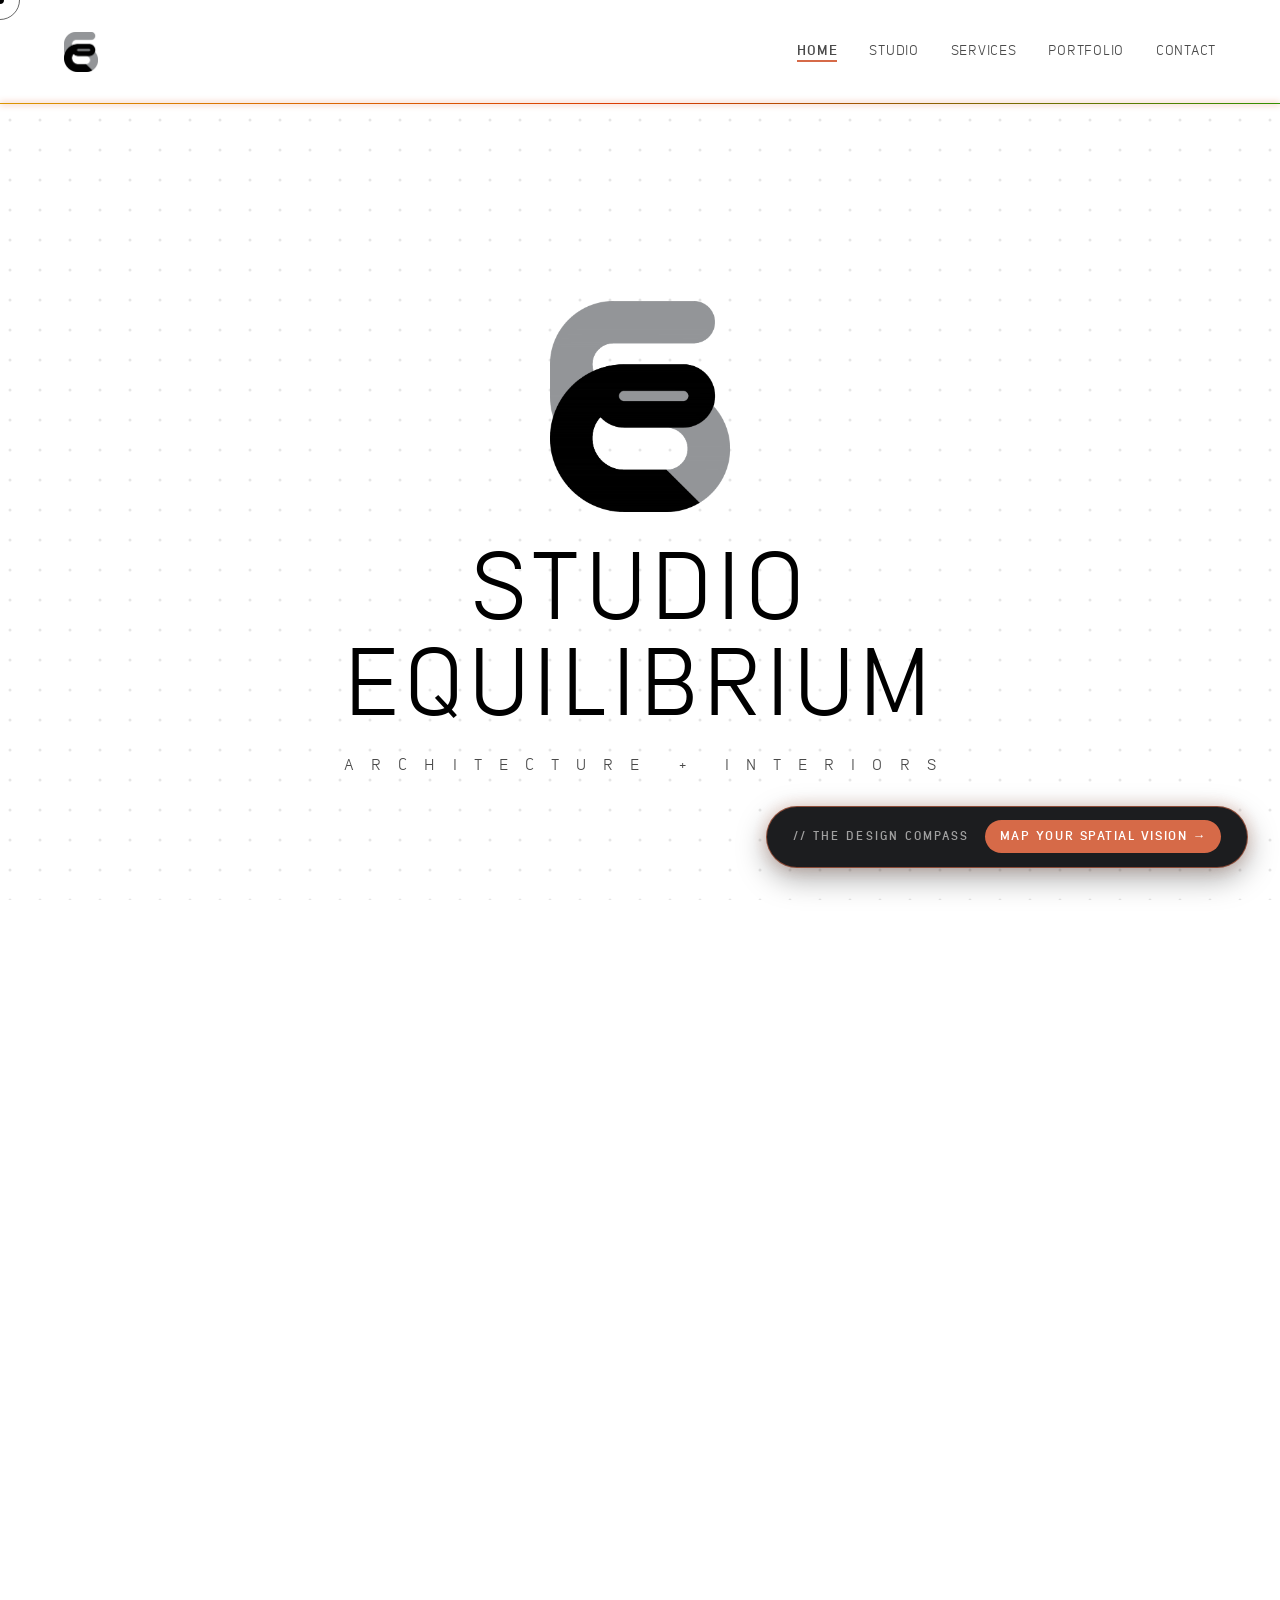
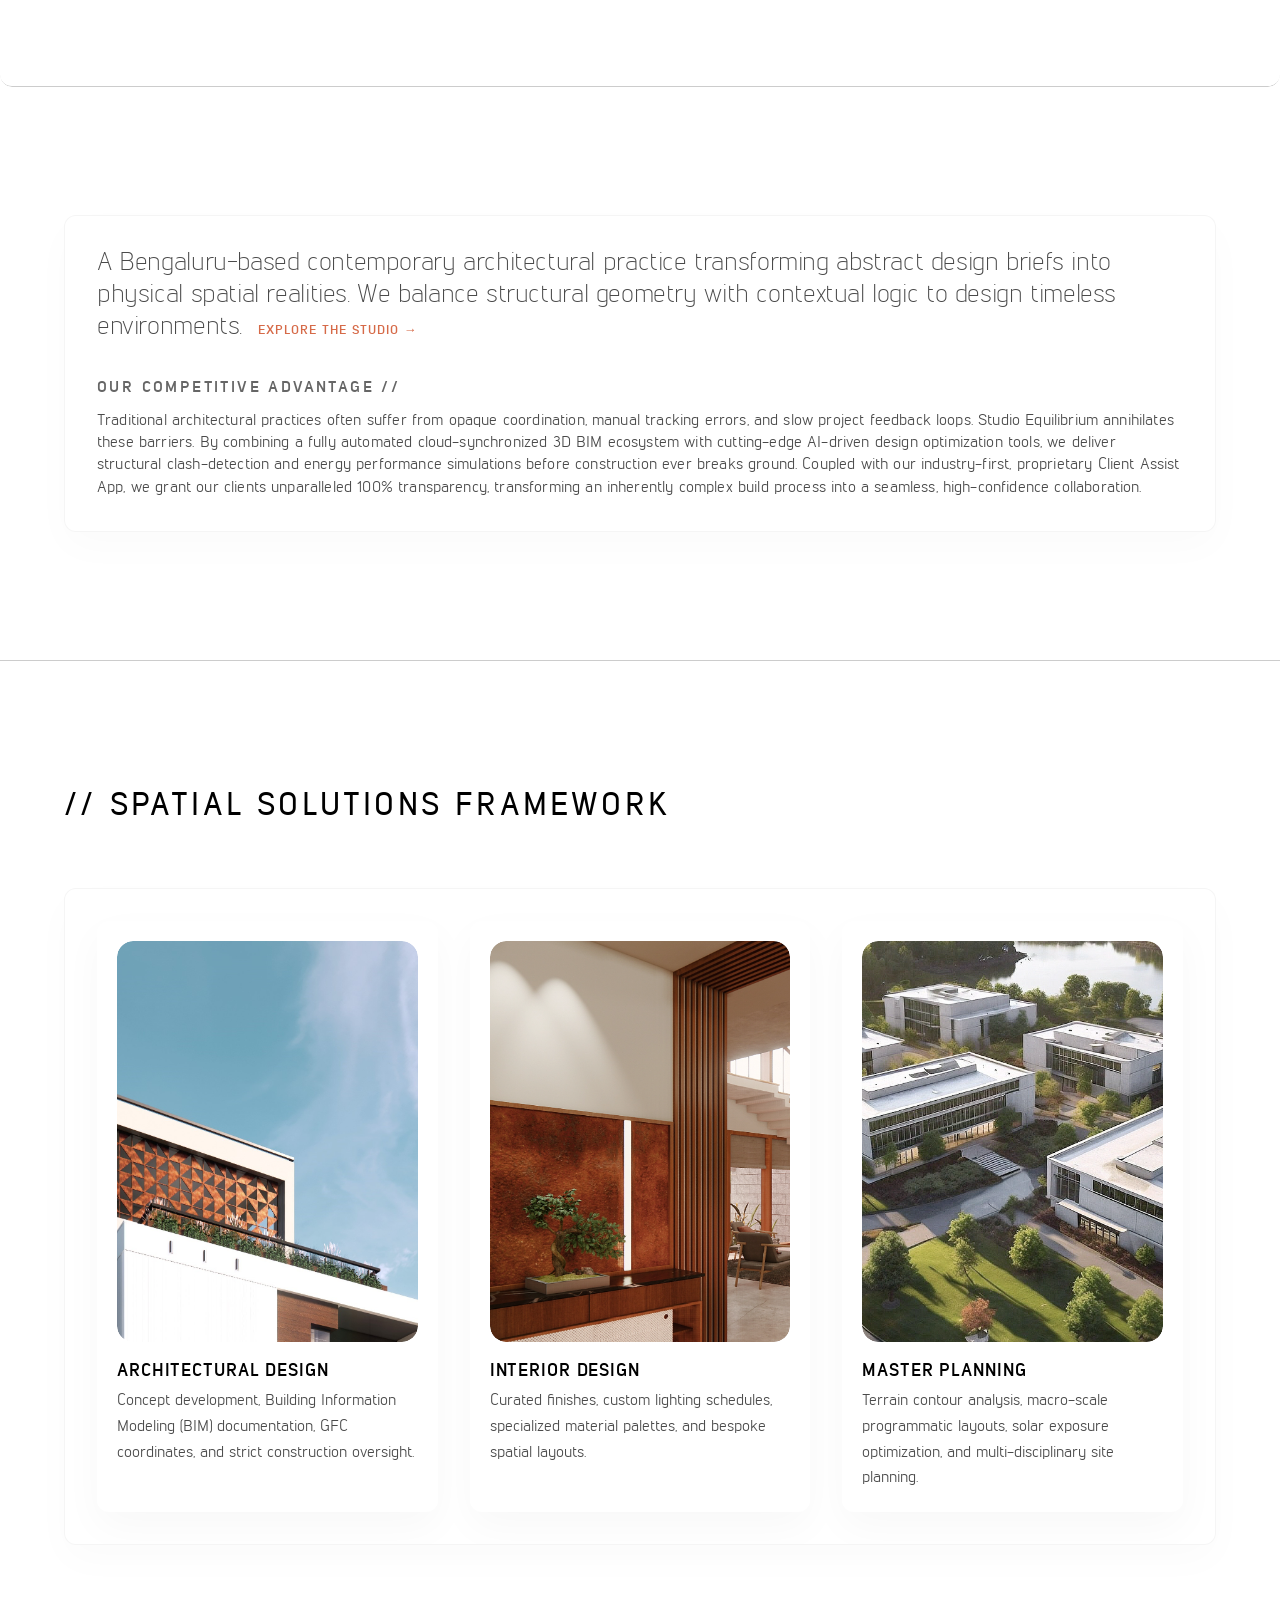
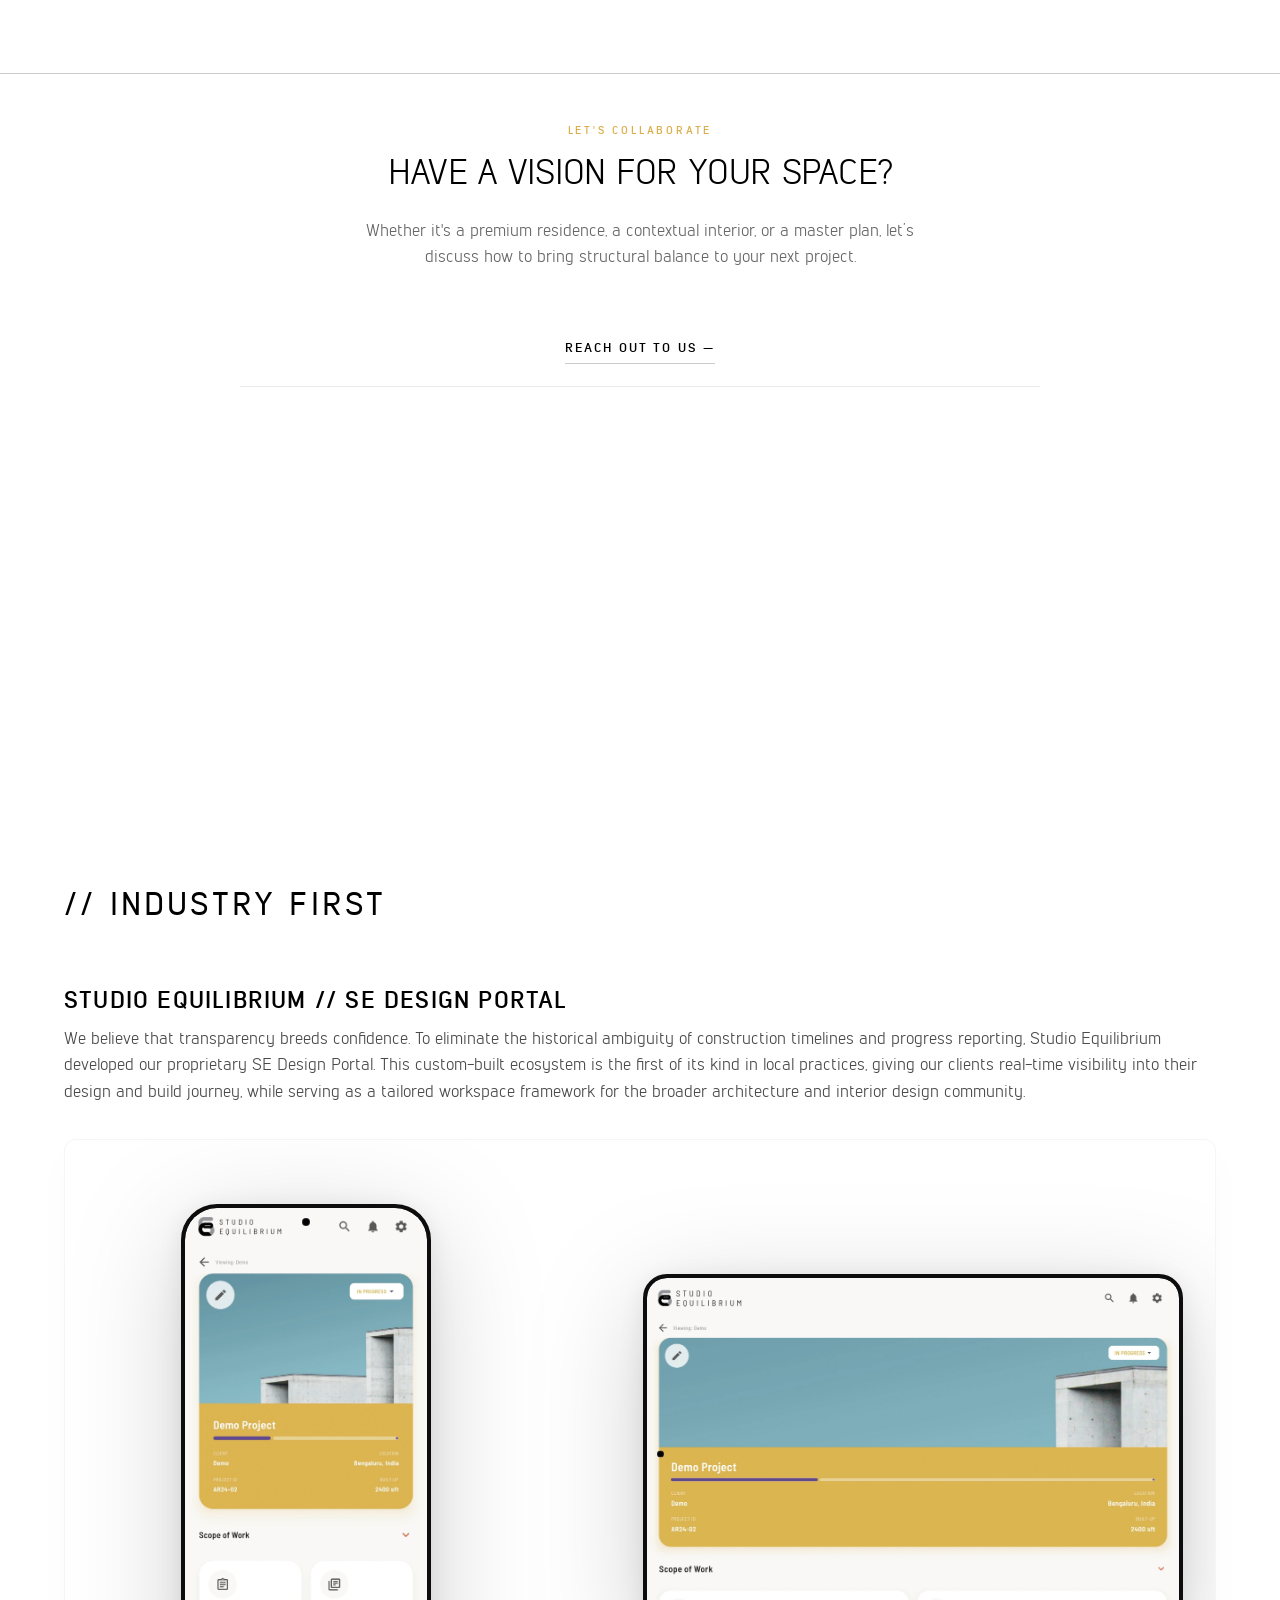
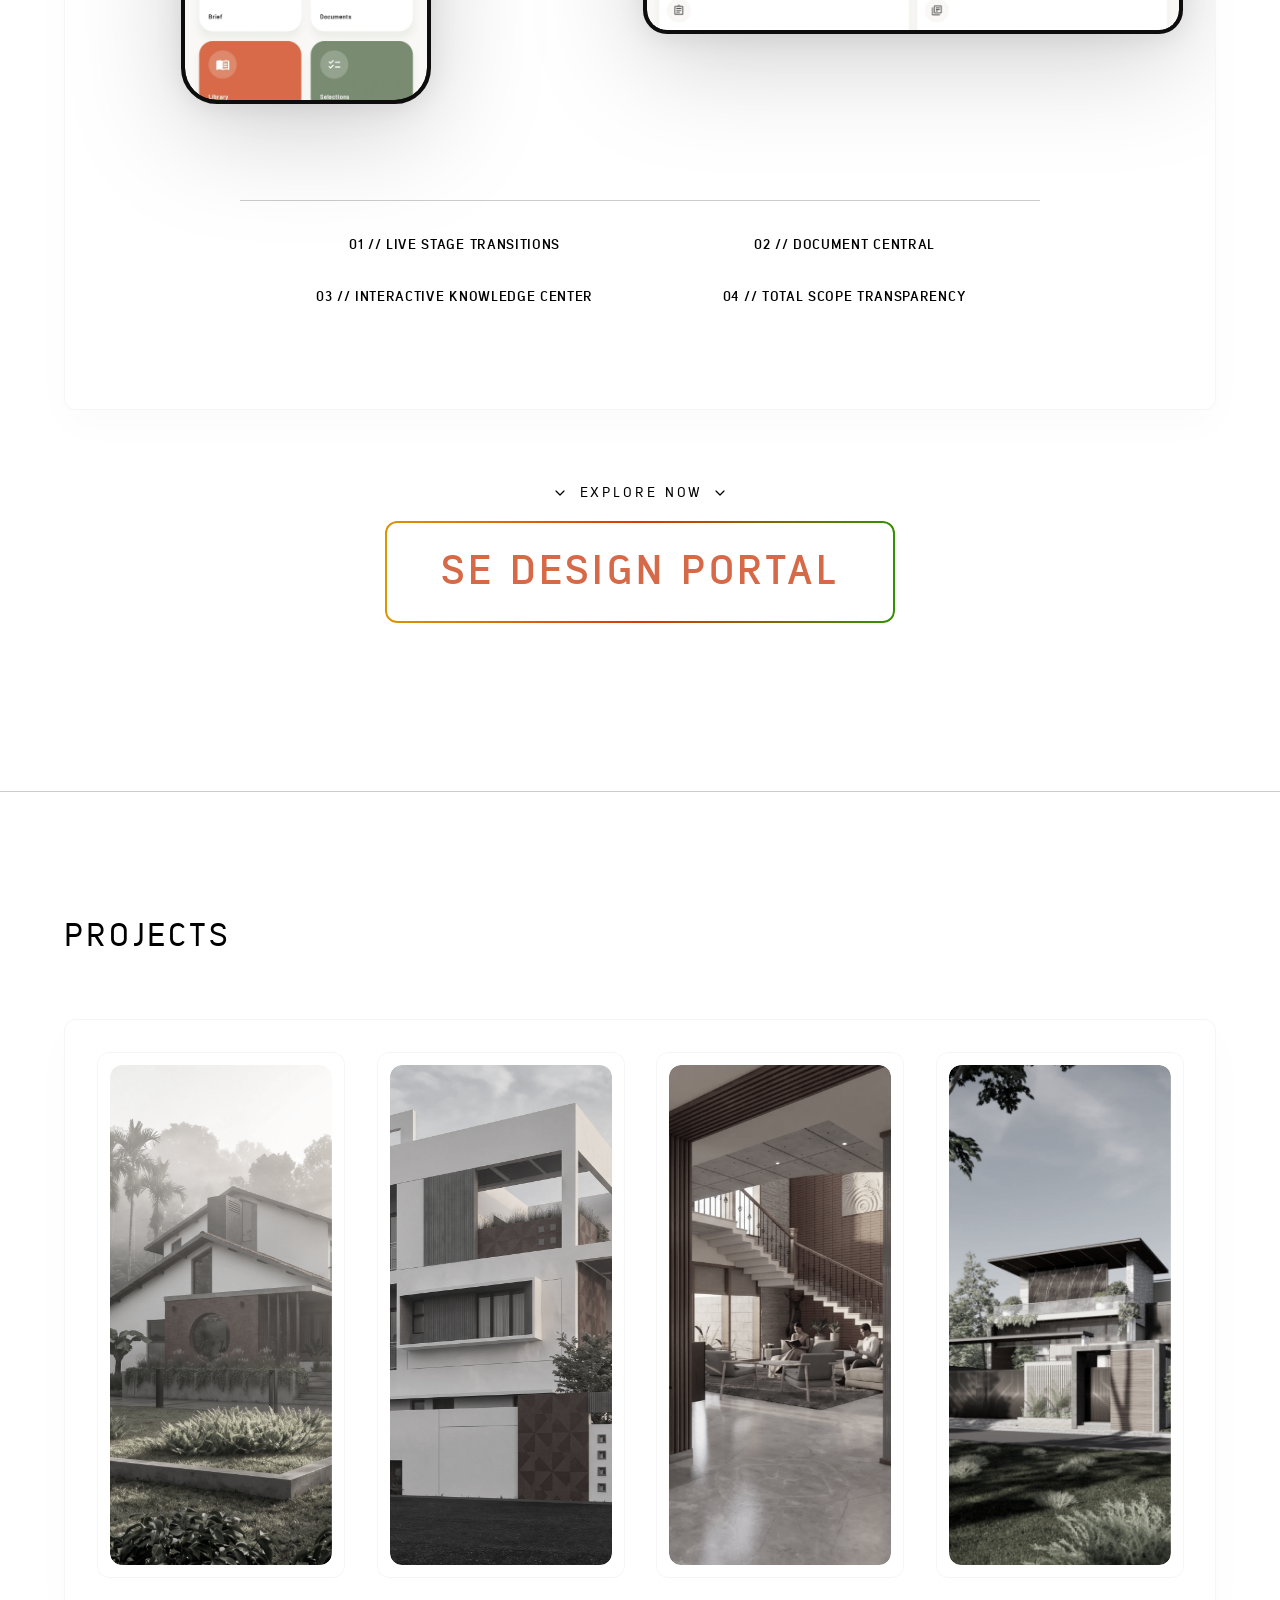
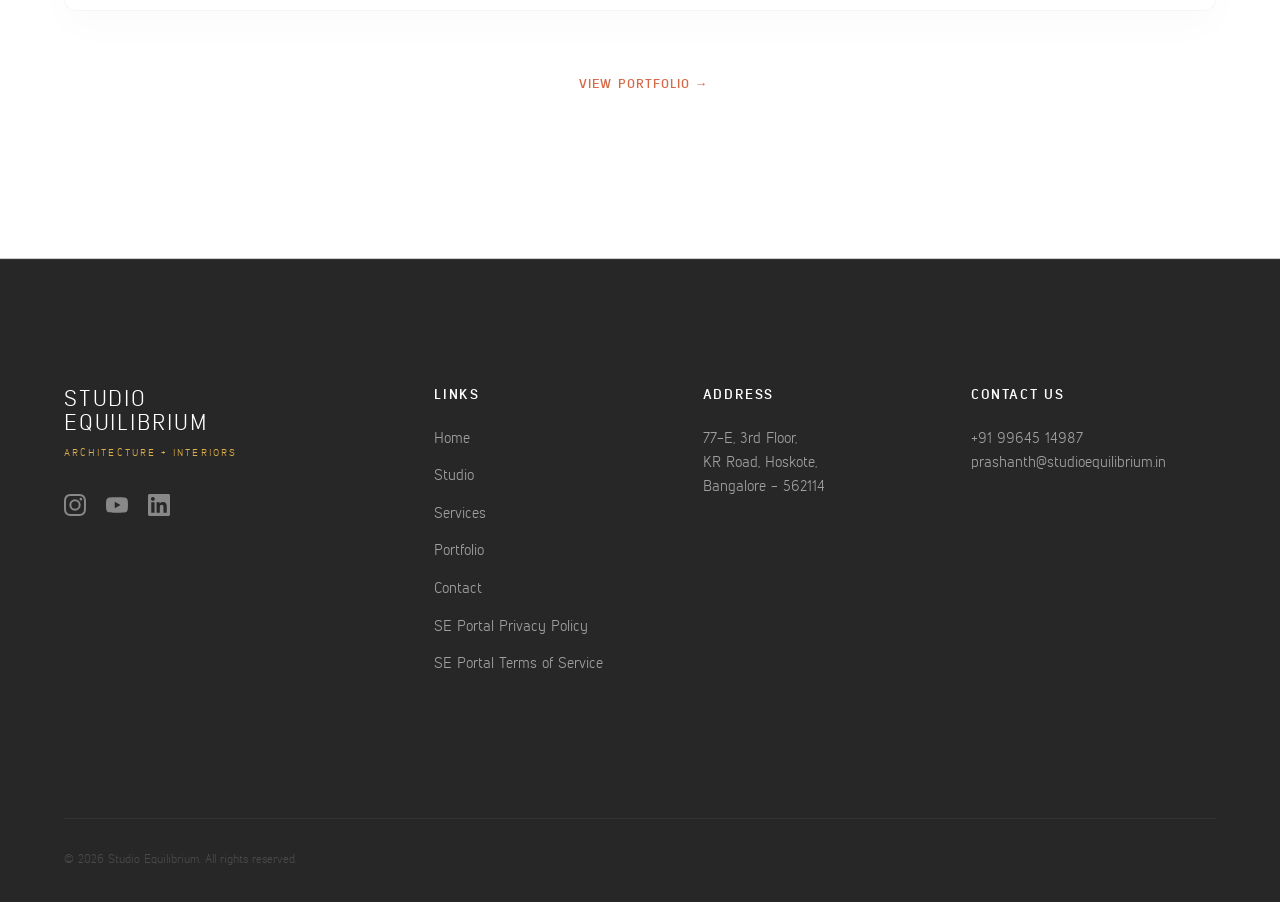
==== commit 02010395: "refactor: remove anchor wrapper from homepage service brief cards (v10.4)" ====
--- a/index.html
+++ b/index.html
@@ -12,10 +12,10 @@
     <link rel="preconnect" href="https://fonts.gstatic.com" crossorigin>
     <link href="https://fonts.googleapis.com/css2?family=Inter:wght@300;400;600&display=swap" rel="stylesheet">
     <link href="https://fonts.googleapis.com/icon?family=Material+Icons" rel="stylesheet">
-    <link rel="icon" type="image/png" href="assets/images/logo.png?v=10.2">
-    <link rel="apple-touch-icon" href="assets/images/logo.png?v=10.2">
-    <link rel="stylesheet" href="css/styles.css?v=10.2">
-    <link rel="stylesheet" href="css/dna-modal.css?v=10.2">
+    <link rel="icon" type="image/png" href="assets/images/logo.png?v=10.4">
+    <link rel="apple-touch-icon" href="assets/images/logo.png?v=10.4">
+    <link rel="stylesheet" href="css/styles.css?v=10.4">
+    <link rel="stylesheet" href="css/dna-modal.css?v=10.4">
 </head>
 
 <body>
@@ -98,7 +98,7 @@
             <div class="services-brief-grid">
 
                 <!-- Card 1: Architectural Design -->
-                <a href="services.html" class="service-brief-card">
+                <article class="service-brief-card">
                     <div class="service-brief-image-frame">
                         <img src="assets/images/Architecture closeup.jpg"
                             alt="Architectural Design Massing and Light Detail" loading="lazy">
@@ -108,10 +108,10 @@
                         <p class="service-brief-text-card">Concept development, Building Information Modeling (BIM)
                             documentation, GFC coordinates, and strict construction oversight.</p>
                     </div>
-                </a>
+                </article>
 
                 <!-- Card 2: Interior Design -->
-                <a href="services.html" class="service-brief-card">
+                <article class="service-brief-card">
                     <div class="service-brief-image-frame">
                         <img src="assets/images/Interior closeup.webp" alt="Interior Design Material Texture Detail" loading="lazy">
                     </div>
@@ -120,10 +120,10 @@
                         <p class="service-brief-text-card">Curated finishes, custom lighting schedules, specialized
                             material palettes, and bespoke spatial layouts.</p>
                     </div>
-                </a>
+                </article>
 
                 <!-- Card 3: Master Planning -->
-                <a href="services.html" class="service-brief-card">
+                <article class="service-brief-card">
                     <div class="service-brief-image-frame">
                         <img src="assets/images/Master Planning.webp"
                             alt="Master Planning Site and Landscape Development Detail" loading="lazy">
@@ -133,7 +133,7 @@
                         <p class="service-brief-text-card">Terrain contour analysis, macro-scale programmatic layouts,
                             solar exposure optimization, and multi-disciplinary site planning.</p>
                     </div>
-                </a>
+                </article>
 
             </div>
         </section>
@@ -587,8 +587,8 @@
     </div>
 
     <!-- Scripts -->
-    <script src="js/app.js?v=10.2"></script>
-    <script src="js/dna-modal.js?v=10.2"></script>
+    <script src="js/app.js?v=10.4"></script>
+    <script src="js/dna-modal.js?v=10.4"></script>
 </body>
 
 </html>
--- a/css/styles.css
+++ b/css/styles.css
@@ -719,6 +719,7 @@
     color: inherit;
     transition: box-shadow 0.4s var(--transition-smooth);
     height: 100%;
+    cursor: default;
 }
 
 .service-brief-card:hover {
@@ -3586,7 +3587,7 @@
     .project-vertical-image-container,
     .project-vertical-row.is-revealed .project-vertical-image-container {
         box-shadow: 0 10px 24px rgba(0, 0, 0, 0.04) !important;
-        transition: transform 0.6s cubic-bezier(0.25, 1, 0.5, 1) !important;
+        transition: transform 0.4s cubic-bezier(0.25, 1, 0.5, 1) !important;
         will-change: transform;
     }
 
@@ -3597,17 +3598,25 @@
         transform: translateZ(0);
         backface-visibility: hidden;
         -webkit-backface-visibility: hidden;
-        transition: transform 0.6s cubic-bezier(0.25, 1, 0.5, 1) !important;
+        transition: transform 0.4s cubic-bezier(0.25, 1, 0.5, 1) !important;
         will-change: transform;
     }
 
     /* Composite-only transitions for mobile reveal state */
+    #featured-grid .project-card .project-image-container {
+        transition: transform 0.4s cubic-bezier(0.25, 1, 0.5, 1) !important;
+    }
+
     #featured-grid .project-card.is-revealed .project-image-container {
         transform: scale(0.98) translateZ(0) !important;
     }
 
     #featured-grid .project-card.is-revealed .project-image-container img {
         transform: scale(1.04) translateZ(0) !important;
+    }
+
+    .project-vertical-row .project-vertical-image-container img {
+        transition: transform 0.4s cubic-bezier(0.25, 1, 0.5, 1) !important;
     }
 
     .project-vertical-row.is-revealed .project-vertical-image-container img {
@@ -3617,7 +3626,7 @@
     /* Overlay and laser border use composite-only opacity */
     #featured-grid .project-card .project-info-overlay {
         transform: translateZ(0);
-        transition: opacity 0.5s cubic-bezier(0.25, 1, 0.5, 1) !important;
+        transition: opacity 0.35s cubic-bezier(0.25, 1, 0.5, 1) !important;
         will-change: opacity;
     }
 
@@ -3628,7 +3637,7 @@
     #featured-grid .project-card::after,
     .project-vertical-image-container::after {
         transform: translateZ(0);
-        transition: opacity 0.5s cubic-bezier(0.25, 1, 0.5, 1) !important;
+        transition: opacity 0.35s cubic-bezier(0.25, 1, 0.5, 1) !important;
         will-change: opacity;
     }
 
